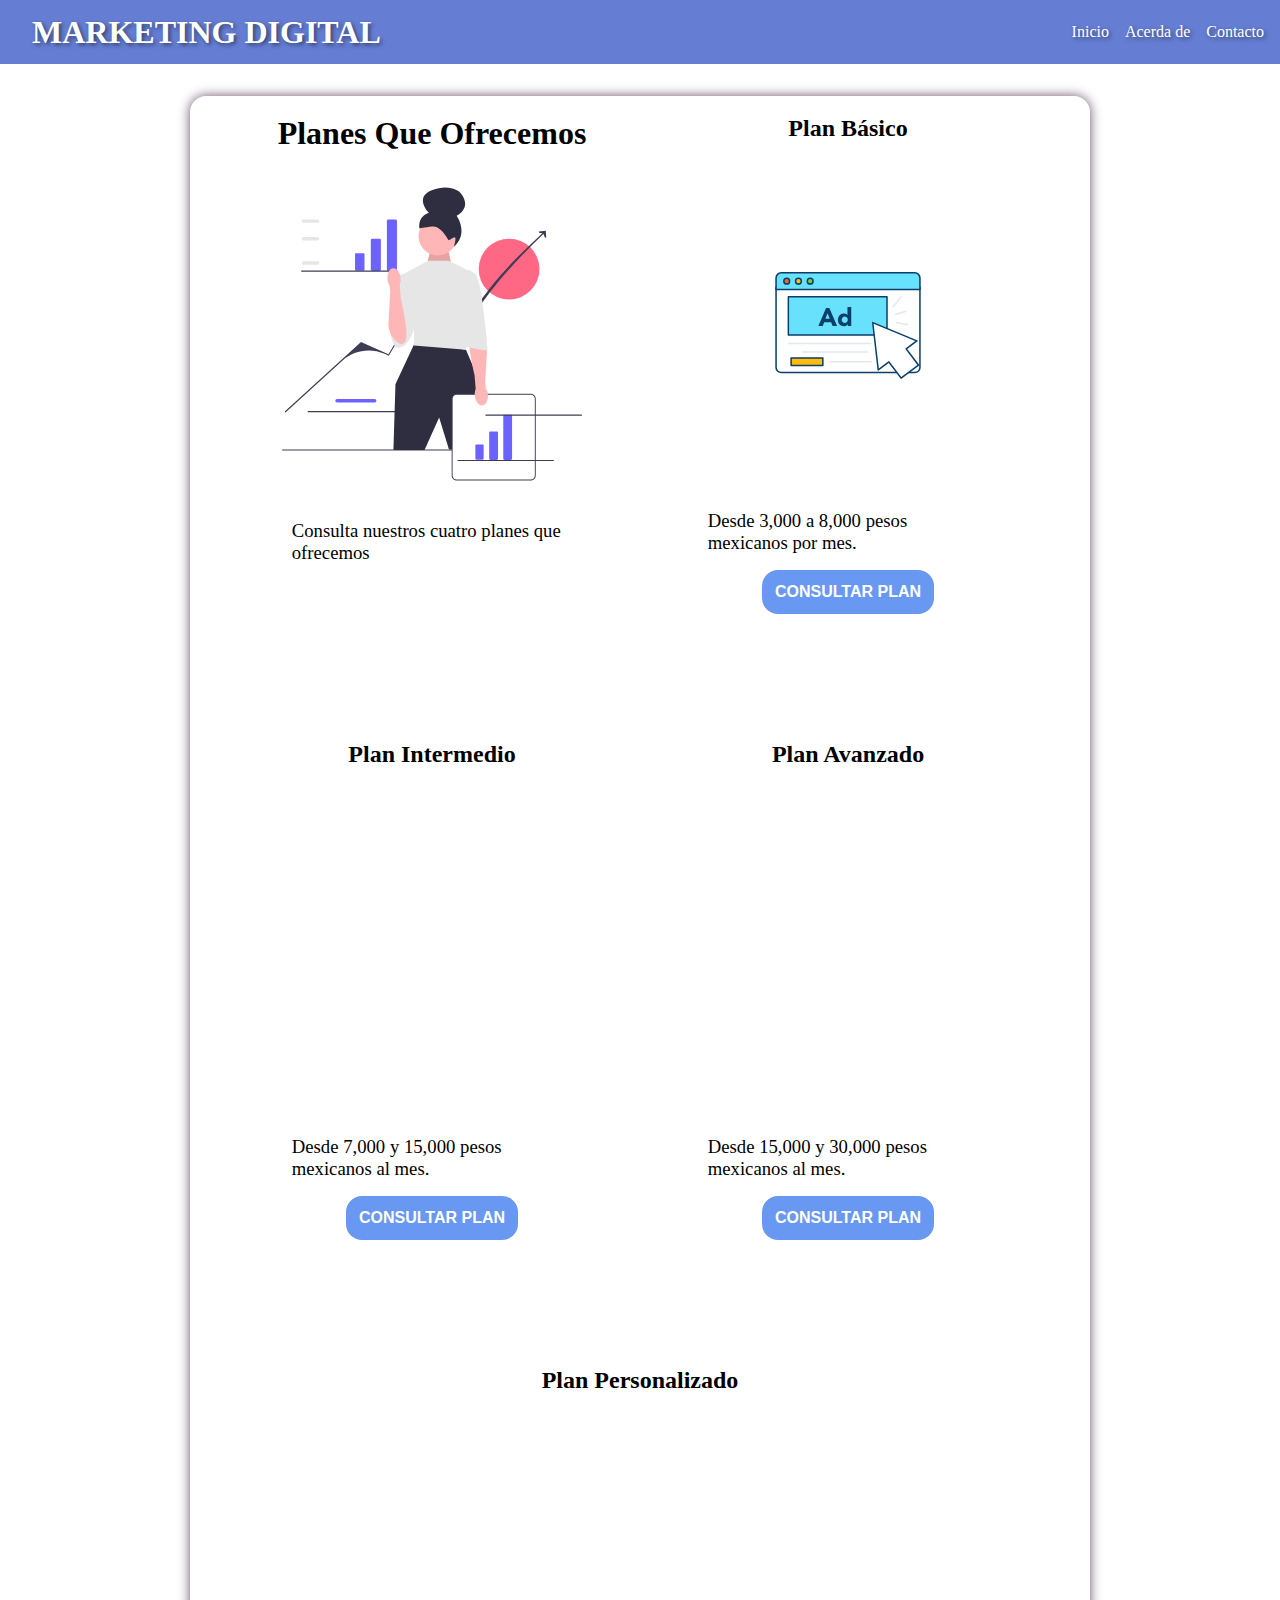
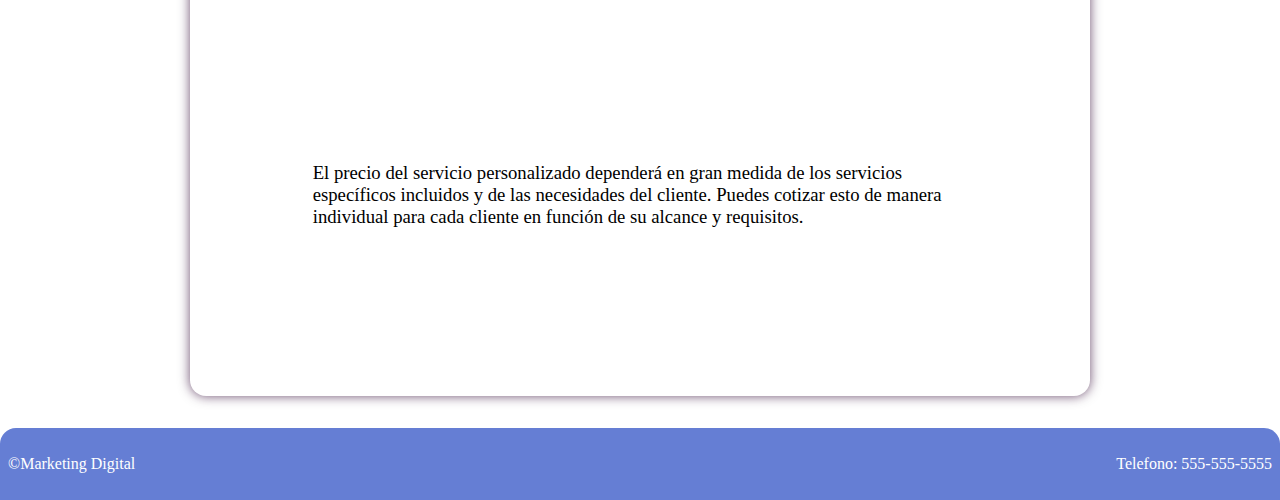
==== index.html @ fadc0e8b "responsive movil y de escritorio terminada. falta crear las otras dos secciones de acerda de y conta" ====
<!DOCTYPE html>
<html lang="es">

<head>
  <meta charset="UTF-8">
  <meta name="viewport" content="width=device-width, initial-scale=1.0">
  <!-- Carga del css princial -->
  <link rel="preload" href="./css/style.css" as="style">
  <link rel="stylesheet" href="./css/style.css">
  <!-- .Carga del css princial -->
  <title>Marketing Digital</title>
</head>

<body class="">

  <header class="header">

    <nav class="nav">
      <h1 class="nav__logo">Marketing Digital</h1>

      <ul class="nav__list">
        <li class="nav__item">
          <a href="#" class="nav__link">Inicio</a>
        </li>
        <li class="nav__item">
          <a href="#" class="nav__link">Acerda de</a>
        </li>
        <li class="nav__item">
          <a href="#" class="nav__link">Contacto</a>
        </li>
      </ul>

      <img class="nav__menu" src="./assets/imgs principales/bx-menu.svg" alt="svg del menu principal">
    </nav>

  </header>

  <main class="flex contenedor">

    <!-- Info planes que ofrecemos -->
    <section class="hero">
      <div class="hero__texts">
        <h1 class="hero__title">planes que ofrecemos</h1>
      </div>
      <figure class="hero__figure">
        <img src="./assets/imgs principales/planes-ofertados.svg" alt="svg de pago representativo" class="hero__img"
          data-animation="up" />
      </figure>
      <h3>Consulta nuestros cuatro planes que ofrecemos</h3>
    </section>
    <!-- .Info planes que ofrecemos -->

    <!-- Info plan basico -->
    <section class="hero">
      <div class="hero__texts">
        <h2 class="hero__title">plan básico</h2>
      </div>
      <figure class="hero__figure">
        <img src="./assets/imgs principales/plan-basico.svg" alt="svg de pago representativo" class="hero__img"
          data-animation="fade" />
      </figure>
      <h3>Desde 3,000 a 8,000 pesos mexicanos por mes.</h3>
      <input class="btn-plan" type="button" value="Consultar plan" data-plan="basico">
    </section>
    <!-- .Info plan basico -->

    <!-- Card plan basico -->
    <!-- Overlay para el Plan Básico (agregar después de la sección) -->
    <div class="plan-card-overlay" id="overlay-basico">
      <!-- Tarjeta del Plan Básico (agregar después de la sección) -->
      <div class="plan-card" id="basico-card">
        <button class="close-button">X</button> <!-- La "X" para cerrar -->
        <h2>Plan Básico</h2>
        <img src="./assets/imgs principales/plan-basico-card.svg" alt="">
        <ul class="plan-features">
          <li><strong>Gestión de Redes:</strong> Creación y publicación de contenido regular en las redes sociales de
            tus clientes, incluyendo programación de publicaciones, interacción con seguidores y análisis de métricas.
          </li>
          <li><strong>Publicidad en Redes Sociales:</strong> Configuración y gestión de campañas publicitarias en
            plataformas como Facebook, Instagram, Twitter o LinkedIn.</li>
          <li><strong>Optimización de Perfiles:</strong> Mejora de la apariencia y la información de perfiles en redes
            sociales para aumentar la visibilidad y la credibilidad.</li>
          <li><strong>Email Marketing:</strong> Creación y envío de campañas de correo electrónico para promociones,
            boletines informativos y retención de clientes.</li>
        </ul>
      </div>
    </div>
    <!-- .Card plan basico -->


    <!-- Info plan intermedio -->
    <section class="hero hero--reverse">
      <div class="hero__texts">
        <h2 class="hero__title">plan intermedio</h2>
      </div>
      <figure class="hero__figure">
        <img src="./assets/imgs principales/plan-intermedio.svg" alt="svg de pago representativo" class="hero__img"
          data-animation="show" />
      </figure>
      <h3>Desde 7,000 y 15,000 pesos mexicanos al mes.</h3>
      <input class="btn-plan" type="button" value="Consultar plan" data-plan="intermedio">
    </section>
    <!-- .Info plan intermedio -->

    <!-- Card plan intermedio -->
    <div class="plan-card-overlay" id="overlay-intermedio">
      <!-- Tarjeta del Plan Intermedio -->
      <div class="plan-card" id="intermedio-card">
        <button class="close-button">X</button> <!-- La "X" para cerrar -->
        <h2>Plan Intermedio</h2>
        <img src="./assets/imgs principales/plan-intermedio-card.svg" alt="svg de plan intermedio">
        <ul class="plan-features">
          <li><strong>SEO (Optimización de Motores de Búsqueda):</strong>Optimización de sitios web y contenido para
            mejorar la visibilidad en los motores de búsqueda, incluyendo investigación de palabras clave, creación de
            contenido SEO y construcción de enlaces.
          </li>
          <li><strong>Marketing de Contenido:</strong>Desarrollo de estrategias de contenido, creación de blogs,
            artículos, videos o infografías para atraer y retener a la audiencia.
          </li>
          <li><strong>Publicidad en Google Ads:</strong>Configuración y gestión de campañas de publicidad en Google
            Ads para aumentar la visibilidad en los resultados de búsqueda.
          </li>
          <li><strong>Analítica Web:</strong>Seguimiento y análisis del tráfico del sitio web, identificación de
            oportunidades de mejora y generación de informes (se enfoca en recopilar, medir y analizar datos
            relacionados con el tráfico y el comportamiento de los usuarios en un sitio web. El objetivo principal de la
            analítica web es comprender cómo interactúan los visitantes con un sitio web y cómo se puede mejorar la
            experiencia del usuario y la eficacia de la estrategia de marketing en línea.
          </li>
        </ul>
      </div>
    </div>
    <!-- .Card plan intermedio -->

    <!-- Info plan avanzado -->
    <section class="hero">
      <div class="hero__texts">
        <h2 class="hero__title">plan avanzado</h2>
      </div>
      <figure class="hero__figure">
        <img src="./assets/imgs principales/plan-avanzado.svg" alt="svg de pago avanzado" class="hero__img"
          data-animation="fade" />
      </figure>
      <h3>Desde 15,000 y 30,000 pesos mexicanos al mes.</h3>
      <input class="btn-plan" type="button" value="Consultar plan" data-plan="avanzado">
    </section>
    <!-- .Info plan avanzado -->

    <!-- Card plan avanzado -->
    <div class="plan-card-overlay" id="overlay-avanzado">
      <!-- Tarjeta del Plan Avanzado -->
      <div class="plan-card" id="avanzado-card">
        <button class="close-button">X</button> <!-- La "X" para cerrar -->
        <h2>Plan Avanzado</h2>
        <img src="./assets/imgs principales/plan-avanzado-card.svg" alt="svg pago plan avanzado">
        <ul class="plan-features">
          <li><strong>Marketing de Afiliados:</strong> Diseño y gestión de programas de marketing de afiliados para
            promover los productos o servicios de tus clientes.
            <ul>
              <li>Identificación y reclutamiento de afiliados que promocionen los productos de tu cliente a cambio de
                comisiones.
              </li>
              <li>
                Seguimiento y análisis del rendimiento de los afiliados y optimización continua del programa.
                Marketing de Contenido Avanzado: Desarrollo de contenido premium como libros electrónicos, webinars o
                cursos en línea para generar clientes potenciales.
              </li>
            </ul>
          </li>
          <li><strong>Automatización de Marketing:</strong>
            Implementación de herramientas de automatización para campañas de correo electrónico, seguimiento de leads y
            personalización de la experiencia del usuario.
          </li>
          <li><strong>Desarrollo de Estrategia Integral de Marketing:</strong>
            Creación de planes estratégicos a largo plazo que abarquen múltiples canales y tácticas para lograr los
            objetivos de marketing de tus clientes.
          </li>
          <!-- Agrega más características específicas del Plan Avanzado aquí -->
        </ul>
      </div>
    </div>
    <!-- .Card plan avanzado -->

    <section class="hero hero-personalizado">
      <div class="hero__texts">
        <h2 class="hero__title">plan personalizado</h2>
      </div>
      <figure class="hero__figure">
        <img src="./assets/imgs principales/plan-personalizado.svg" alt="svg de pago representativo" class="hero__img"
          data-animation="up" />
      </figure>
      <!-- <input class="btn-plan" type="button" value="Consultar plan" data-plan="personalizado"> -->
      <h3 class="plan-personalizado--text">El precio del servicio personalizado dependerá en gran medida de los
        servicios
        específicos incluidos y de las
        necesidades del cliente. Puedes cotizar esto de manera individual para cada cliente en función de su alcance y
        requisitos.</h3>
    </section>
  </main>

  <footer class="footer">
    <p class="footer__drechos-autor">&copy;Marketing Digital</p>
    <p class="footer__telefono">Telefono: 555-555-5555</p>
  </footer>
  <script src="./js/animaciones.js"></script>
  <script src="./js/cards.js"></script>
</body>

</html>
---- css/style.css ----
*,
*:before,
*:after {
  margin: 0;
  box-sizing: inherit;
}


html {
  box-sizing: border-box;
}

body {
  min-height: 100%;
  width: 100%;
  margin: 0;
}

h1 {
  text-align: center;
  text-transform: uppercase;
}

h3 {
  font-weight: 400;
  max-width: 30ch;
}

.no-scroll {
  overflow: hidden;
}

.hidden {
  display: none;
}

.header {
  background-color: #657ED4;
  height: 4rem;
  padding: 0 1rem;
}

.nav {
  display: flex;
  align-items: center;
  height: 100%;
}

.nav__logo {
  display: flex;
  align-items: center;
  color: #fff;
  padding: 0 1rem;
  height: 3rem;
  text-shadow: 2px 2px 4px rgba(0, 0, 0, 0.5);
}

.nav__logo:first-of-type {
  margin-right: auto;
}

.nav__list {
  display: flex;
  align-items: center;
  gap: 1rem;
  list-style: none;
}

.nav__link {
  text-decoration: none;
  color: #fff;
  text-shadow: 2px 2px 4px rgba(0, 0, 0, 0.5);
  cursor: pointer;
}

.nav__menu {
  display: none;
}

.contenedor {
  width: 900px;
  height: 100%;
  max-width: 1200px;
  gap: 1rem;
  margin: 0 auto;
  box-shadow: 0 0 12px #2d0231b2, 0 0 10px #fff;
  border-radius: 1rem;
  padding: 1.2rem 0;
}

.flex {
  display: flex;
  justify-content: center;
  align-items: center;
  flex-wrap: wrap;
  margin: 2rem auto;
}

.hero {
  display: flex;
  align-items: center;
  justify-content: baseline;
  flex-direction: column;
  gap: 2rem;
  height: 610px;
  width: 400px;
}

.hero__title {
  text-transform: capitalize;
}

.hero__img {
  width: 300px;
  height: 300px;
}

.plan-card {
  display: none;
}

.hero-personalizado {
  flex-basis: 100%;
}

.plan-personalizado--text {
  max-width: 70ch;
}

.btn-plan {
  cursor: pointer;
  margin-bottom: 1rem;
  text-transform: uppercase;
  border: none;
  font-weight: 800;
  font-size: 1rem;
  padding: .8rem;
  margin-top: -1rem;
  border-radius: 1rem;
  background-color: #6898f1;
  color: #fff;
  transition: box-shadow 0.3s ease, transform 0.3s ease;
}

.btn-plan:hover {
  transform: scale(1);
  box-shadow: 0 0 12px #2d0231, 0 0 10px #fff;
  background-color: #9a0da7;
  text-shadow: 2px 2px 4px rgba(0, 0, 0, 0.5);
}

.footer {
  display: flex;
  justify-content: space-between;
  align-items: center;
  height: 4.5rem;
  padding: .5rem;
  background-color: #657ED4;
  border-top-left-radius: 1rem;
  border-top-right-radius: 1rem;
  overflow: hidden;
}

.footer__drechos-autor,
.footer__telefono {
  color: #fff;
}

/* Estilos para las cards */
/* Estilos para la tarjeta de plan */
.plan-card {
  display: none;
  position: fixed;
  top: 50%;
  left: 50%;
  transform: translate(-50%, -50%);
  background-color: white;
  width: 350px;
  padding: 20px;
  text-align: start;
  box-shadow: 0px 0px 10px rgba(0, 0, 0, 0.5);
  /* Asegura que la tarjeta esté por encima de otros elementos */
  z-index: 1000;
}

/* Estilos para el card del Plan Intermedio */
#basico-card {
  display: none;
  position: fixed;
  top: 50%;
  left: 50%;
  transform: translate(-50%, -50%);
  background-color: white;
  width: 350px;
  padding: 20px;
  text-align: start;
  box-shadow: 0px 0px 10px rgba(0, 0, 0, 0.5);
  /* Asegura que la tarjeta esté por encima de otros elementos */
  z-index: 1000;
  height: 80vh;
  overflow-y: auto;
}

/* Estilos para el título del Plan Intermedio */
#basico-card h2 {
  font-size: 24px;
  color: #333;
}

/* Estilos para los puntos de características */
#basico-card ul.plan-features {
  list-style-type: disc;
  margin-left: 20px;
  padding-left: 0;
}

/* Estilos para los puntos de características */
#basico-card ul.plan-features li {
  margin-bottom: 10px;
  font-size: 16px;
  color: #555;
}

/* Estilos para el botón de cierre */
#basico-card .close-button {
  position: absolute;
  top: 10px;
  right: 10px;
  background: red;
  color: white;
  border: none;
  cursor: pointer;
  width: 30px;
  height: 30px;
  border-radius: 50%;
  display: flex;
  justify-content: center;
  align-items: center;
}

/* Estilos para el overlay */
#overlay-basico {
  position: fixed;
  top: 0;
  left: 0;
  width: 100%;
  height: 100%;
  background-color: rgba(0, 0, 0, 0.7);
  display: none;
  justify-content: center;
  align-items: center;
  z-index: 999;
}


/* Estilos para el card del Plan Intermedio */
#intermedio-card {
  display: none;
  position: fixed;
  top: 50%;
  left: 50%;
  transform: translate(-50%, -50%);
  background-color: white;
  width: 350px;
  padding: 20px;
  text-align: start;
  box-shadow: 0px 0px 10px rgba(0, 0, 0, 0.5);
  /* Asegura que la tarjeta esté por encima de otros elementos */
  z-index: 1000;
  height: 80vh;
  overflow-y: auto;
}

/* Estilos para el título del Plan Intermedio */
#intermedio-card h2 {
  font-size: 24px;
  color: #333;
}

/* Estilos para los puntos de características */
#intermedio-card ul.plan-features {
  list-style-type: disc;
  margin-left: 20px;
  padding-left: 0;
}

/* Estilos para los puntos de características */
#intermedio-card ul.plan-features li {
  margin-bottom: 10px;
  font-size: 16px;
  color: #555;
}

/* Estilos para el botón de cierre */
#intermedio-card .close-button {
  position: absolute;
  top: 10px;
  right: 10px;
  background: red;
  color: white;
  border: none;
  cursor: pointer;
  width: 30px;
  height: 30px;
  border-radius: 50%;
  display: flex;
  justify-content: center;
  align-items: center;
}

/* Estilos para el overlay */
#overlay-intermedio {
  position: fixed;
  top: 0;
  left: 0;
  width: 100%;
  height: 100%;
  background-color: rgba(0, 0, 0, 0.7);
  display: none;
  justify-content: center;
  align-items: center;
  z-index: 999;
}

/* card plan avanzado */
/* Estilos para el card del Plan Intermedio */
#avanzado-card {
  display: none;
  position: fixed;
  top: 50%;
  left: 50%;
  transform: translate(-50%, -50%);
  background-color: white;
  width: 350px;
  padding: 20px;
  text-align: start;
  box-shadow: 0px 0px 10px rgba(0, 0, 0, 0.5);
  /* Asegura que la tarjeta esté por encima de otros elementos */
  z-index: 1000;
  height: 80vh;
  overflow-y: auto;
}

/* Estilos para el título del Plan Intermedio */
#avanzado-card h2 {
  font-size: 24px;
  color: #333;
}

/* Estilos para los puntos de características */
#avanzado-card ul.plan-features {
  list-style-type: disc;
  margin-left: 20px;
  padding-left: 0;
}

/* Estilos para los puntos de características */
#avanzado-card ul.plan-features li {
  margin-bottom: 10px;
  font-size: 16px;
  color: #555;
}

/* Estilos para el botón de cierre */
#avanzado-card .close-button {
  position: absolute;
  top: 10px;
  right: 10px;
  background: red;
  color: white;
  border: none;
  cursor: pointer;
  width: 30px;
  height: 30px;
  border-radius: 50%;
  display: flex;
  justify-content: center;
  align-items: center;
}

/* Estilos para el overlay */
#overlay-avanzado {
  position: fixed;
  top: 0;
  left: 0;
  width: 100%;
  height: 100%;
  background-color: rgba(0, 0, 0, 0.7);
  display: none;
  justify-content: center;
  align-items: center;
  z-index: 999;
}

/* card plan avanzado */

/* Estilo para dispositivos moviles (a partir de 768px) */
@media (max-width: 768px) {
  h3 {
    font-weight: 400;
  }

  .no-scroll {
    overflow: hidden;
  }

  .hidden {
    display: none;
  }

  .header {
    background-color: #657ED4;
    height: 100%;
    padding: 0 1rem;
  }

  .contenedor {
    height: 100%;
    width: 100%;
    max-width: 1200px;
    margin: 0 auto;
    overflow: hidden;
  }

  .nav {
    display: flex;
    justify-content: center;
    align-items: center;
    height: 8rem;
    gap: 1.2rem;
  }

  .nav__logo {
    color: #fff;
    padding: 0 1rem;
    height: 3rem;
    display: flex;
    align-items: center;
    text-shadow: 2px 2px 4px rgba(0, 0, 0, 0.5);
  }

  .nav__list {
    display: none;
    position: fixed;
    top: 0;
    bottom: 0;
    right: 0;
    left: 0;

    list-style: none;
    background-color: #6898f1;
    padding: 8rem 0;

    display: grid;
    place-content: center;
    gap: 2.5rem;

    transform: translate(-100%);
    transition: transform .3s;
  }

  .nav__list--show {
    position: fixed;
    transform: translate(0);
  }

  .nav__item {
    padding: .7rem 0;
  }

  .nav__link {
    color: #fff;
    text-decoration: none;
    font-weight: bold;
  }

  .nav__menu {
    display: block;
    width: 1.7rem;
    background-color: #fff;
    border-radius: .3rem;
    cursor: pointer;
    z-index: 100;
  }

  /* Estilos para la tarjeta de plan */
  .plan-card {
    display: none;
    position: fixed;
    top: 50%;
    left: 50%;
    transform: translate(-50%, -50%);
    background-color: white;
    width: 350px;
    padding: 20px;
    text-align: start;
    box-shadow: 0px 0px 10px rgba(0, 0, 0, 0.5);
    /* Asegura que la tarjeta esté por encima de otros elementos */
    z-index: 1000;
  }

  /* Estilos para el card del Plan Intermedio */
  #basico-card {
    display: none;
    position: fixed;
    top: 50%;
    left: 50%;
    transform: translate(-50%, -50%);
    background-color: white;
    width: 350px;
    padding: 20px;
    text-align: start;
    box-shadow: 0px 0px 10px rgba(0, 0, 0, 0.5);
    /* Asegura que la tarjeta esté por encima de otros elementos */
    z-index: 1000;
    height: 80vh;
    overflow-y: auto;
  }

  /* Estilos para el título del Plan Intermedio */
  #basico-card h2 {
    font-size: 24px;
    color: #333;
  }

  /* Estilos para los puntos de características */
  #basico-card ul.plan-features {
    list-style-type: disc;
    margin-left: 20px;
    padding-left: 0;
  }

  /* Estilos para los puntos de características */
  #basico-card ul.plan-features li {
    margin-bottom: 10px;
    font-size: 16px;
    color: #555;
  }

  /* Estilos para el botón de cierre */
  #basico-card .close-button {
    position: absolute;
    top: 10px;
    right: 10px;
    background: red;
    color: white;
    border: none;
    cursor: pointer;
    width: 30px;
    height: 30px;
    border-radius: 50%;
    display: flex;
    justify-content: center;
    align-items: center;
  }

  /* Estilos para el overlay */
  #overlay-basico {
    position: fixed;
    top: 0;
    left: 0;
    width: 100%;
    height: 100%;
    background-color: rgba(0, 0, 0, 0.7);
    display: none;
    justify-content: center;
    align-items: center;
    z-index: 999;
  }


  /* Estilos para el card del Plan Intermedio */
  #intermedio-card {
    display: none;
    position: fixed;
    top: 50%;
    left: 50%;
    transform: translate(-50%, -50%);
    background-color: white;
    width: 350px;
    padding: 20px;
    text-align: start;
    box-shadow: 0px 0px 10px rgba(0, 0, 0, 0.5);
    /* Asegura que la tarjeta esté por encima de otros elementos */
    z-index: 1000;
    height: 80vh;
    overflow-y: auto;
  }

  /* Estilos para el título del Plan Intermedio */
  #intermedio-card h2 {
    font-size: 24px;
    color: #333;
  }

  /* Estilos para los puntos de características */
  #intermedio-card ul.plan-features {
    list-style-type: disc;
    margin-left: 20px;
    padding-left: 0;
  }

  /* Estilos para los puntos de características */
  #intermedio-card ul.plan-features li {
    margin-bottom: 10px;
    font-size: 16px;
    color: #555;
  }

  /* Estilos para el botón de cierre */
  #intermedio-card .close-button {
    position: absolute;
    top: 10px;
    right: 10px;
    background: red;
    color: white;
    border: none;
    cursor: pointer;
    width: 30px;
    height: 30px;
    border-radius: 50%;
    display: flex;
    justify-content: center;
    align-items: center;
  }

  /* Estilos para el overlay */
  #overlay-intermedio {
    position: fixed;
    top: 0;
    left: 0;
    width: 100%;
    height: 100%;
    background-color: rgba(0, 0, 0, 0.7);
    display: none;
    justify-content: center;
    align-items: center;
    z-index: 999;
  }

  /* card plan avanzado */
  /* Estilos para el card del Plan Intermedio */
  #avanzado-card {
    display: none;
    position: fixed;
    top: 50%;
    left: 50%;
    transform: translate(-50%, -50%);
    background-color: white;
    width: 350px;
    padding: 20px;
    text-align: start;
    box-shadow: 0px 0px 10px rgba(0, 0, 0, 0.5);
    /* Asegura que la tarjeta esté por encima de otros elementos */
    z-index: 1000;
    height: 80vh;
    overflow-y: auto;
  }

  /* Estilos para el título del Plan Intermedio */
  #avanzado-card h2 {
    font-size: 24px;
    color: #333;
  }

  /* Estilos para los puntos de características */
  #avanzado-card ul.plan-features {
    list-style-type: disc;
    margin-left: 20px;
    padding-left: 0;
  }

  /* Estilos para los puntos de características */
  #avanzado-card ul.plan-features li {
    margin-bottom: 10px;
    font-size: 16px;
    color: #555;
  }

  /* Estilos para el botón de cierre */
  #avanzado-card .close-button {
    position: absolute;
    top: 10px;
    right: 10px;
    background: red;
    color: white;
    border: none;
    cursor: pointer;
    width: 30px;
    height: 30px;
    border-radius: 50%;
    display: flex;
    justify-content: center;
    align-items: center;
  }

  /* Estilos para el overlay */
  #overlay-avanzado {
    position: fixed;
    top: 0;
    left: 0;
    width: 100%;
    height: 100%;
    background-color: rgba(0, 0, 0, 0.7);
    display: none;
    justify-content: center;
    align-items: center;
    z-index: 999;
  }

  /* card plan avanzado */

  .hero {
    height: 100%;
    display: flex;
    align-items: center;
    flex-direction: column;
    gap: 3rem;
    margin: 0 auto;
    padding: 1rem;
    overflow: hidden;
    text-align: center;
    gap: 2rem;
  }

  .hero-personalizado {
    gap: 1rem;
  }

  .hero__title {
    margin: 1rem 0;
    text-transform: capitalize;
  }

  .hero__figure {
    display: flex;
    align-items: center;
    justify-content: center;
  }

  .hero__img {
    width: 300px;
    height: 300px;
  }

  .hero--reverse {
    flex-direction: column;
  }

  .btn-plan {
    cursor: pointer;
    margin-bottom: 1rem;
    text-transform: uppercase;
    border: none;
    font-weight: 800;
    font-size: 1rem;
    padding: .8rem;
    margin-top: -1rem;
    border-radius: 1rem;
    background-color: #6898f1;
    color: #fff;
    transition: box-shadow 0.3s ease, transform 0.3s ease;
  }

  .btn-plan:hover {
    transform: scale(1);
    box-shadow: 0 0 12px #2d0231, 0 0 10px #fff;
    background-color: #9a0da7;
    text-shadow: 2px 2px 4px rgba(0, 0, 0, 0.5);
  }

  .footer {
    display: flex;
    justify-content: space-between;
    align-items: center;
    height: 4.5rem;
    padding: .5rem;
    background-color: #657ED4;
    border-top-left-radius: 1rem;
    border-top-right-radius: 1rem;
    overflow: hidden;
  }

  .footer__drechos-autor,
  .footer__telefono {
    color: #fff;
  }

}

[data-animation="fade"] {
  opacity: 0;
  transform: translate(100%);
  transition: .6s ease-in .3s;

  --opacity: 1;
  --transform: translate(0);
}

[data-animation="show"] {
  opacity: 0;
  transform: scale(0);
  transition: .6s ease-in .3s;

  --opacity: 1;
  --transform: scale(1);
}

[data-animation="up"] {
  opacity: 0;
  transform: translateY(100%);
  transition: .6s ease-in .3s;

  --opacity: 1;
  --transform: translateY(0);
}

.unset {
  opacity: var(--opacity);
  transform: var(--transform);
}
---- css/style.css ----
*,
*:before,
*:after {
  margin: 0;
  box-sizing: inherit;
}


html {
  box-sizing: border-box;
}

body {
  min-height: 100%;
  width: 100%;
  margin: 0;
}

h1 {
  text-align: center;
  text-transform: uppercase;
}

h3 {
  font-weight: 400;
  max-width: 30ch;
}

.no-scroll {
  overflow: hidden;
}

.hidden {
  display: none;
}

.header {
  background-color: #657ED4;
  height: 4rem;
  padding: 0 1rem;
}

.nav {
  display: flex;
  align-items: center;
  height: 100%;
}

.nav__logo {
  display: flex;
  align-items: center;
  color: #fff;
  padding: 0 1rem;
  height: 3rem;
  text-shadow: 2px 2px 4px rgba(0, 0, 0, 0.5);
}

.nav__logo:first-of-type {
  margin-right: auto;
}

.nav__list {
  display: flex;
  align-items: center;
  gap: 1rem;
  list-style: none;
}

.nav__link {
  text-decoration: none;
  color: #fff;
  text-shadow: 2px 2px 4px rgba(0, 0, 0, 0.5);
  cursor: pointer;
}

.nav__menu {
  display: none;
}

.contenedor {
  width: 900px;
  height: 100%;
  max-width: 1200px;
  gap: 1rem;
  margin: 0 auto;
  box-shadow: 0 0 12px #2d0231b2, 0 0 10px #fff;
  border-radius: 1rem;
  padding: 1.2rem 0;
}

.flex {
  display: flex;
  justify-content: center;
  align-items: center;
  flex-wrap: wrap;
  margin: 2rem auto;
}

.hero {
  display: flex;
  align-items: center;
  justify-content: baseline;
  flex-direction: column;
  gap: 2rem;
  height: 610px;
  width: 400px;
}

.hero__title {
  text-transform: capitalize;
}

.hero__img {
  width: 300px;
  height: 300px;
}

.plan-card {
  display: none;
}

.hero-personalizado {
  flex-basis: 100%;
}

.plan-personalizado--text {
  max-width: 70ch;
}

.btn-plan {
  cursor: pointer;
  margin-bottom: 1rem;
  text-transform: uppercase;
  border: none;
  font-weight: 800;
  font-size: 1rem;
  padding: .8rem;
  margin-top: -1rem;
  border-radius: 1rem;
  background-color: #6898f1;
  color: #fff;
  transition: box-shadow 0.3s ease, transform 0.3s ease;
}

.btn-plan:hover {
  transform: scale(1);
  box-shadow: 0 0 12px #2d0231, 0 0 10px #fff;
  background-color: #9a0da7;
  text-shadow: 2px 2px 4px rgba(0, 0, 0, 0.5);
}

.footer {
  display: flex;
  justify-content: space-between;
  align-items: center;
  height: 4.5rem;
  padding: .5rem;
  background-color: #657ED4;
  border-top-left-radius: 1rem;
  border-top-right-radius: 1rem;
  overflow: hidden;
}

.footer__drechos-autor,
.footer__telefono {
  color: #fff;
}

/* Estilos para las cards */
/* Estilos para la tarjeta de plan */
.plan-card {
  display: none;
  position: fixed;
  top: 50%;
  left: 50%;
  transform: translate(-50%, -50%);
  background-color: white;
  width: 350px;
  padding: 20px;
  text-align: start;
  box-shadow: 0px 0px 10px rgba(0, 0, 0, 0.5);
  /* Asegura que la tarjeta esté por encima de otros elementos */
  z-index: 1000;
}

/* Estilos para el card del Plan Intermedio */
#basico-card {
  display: none;
  position: fixed;
  top: 50%;
  left: 50%;
  transform: translate(-50%, -50%);
  background-color: white;
  width: 350px;
  padding: 20px;
  text-align: start;
  box-shadow: 0px 0px 10px rgba(0, 0, 0, 0.5);
  /* Asegura que la tarjeta esté por encima de otros elementos */
  z-index: 1000;
  height: 80vh;
  overflow-y: auto;
}

/* Estilos para el título del Plan Intermedio */
#basico-card h2 {
  font-size: 24px;
  color: #333;
}

/* Estilos para los puntos de características */
#basico-card ul.plan-features {
  list-style-type: disc;
  margin-left: 20px;
  padding-left: 0;
}

/* Estilos para los puntos de características */
#basico-card ul.plan-features li {
  margin-bottom: 10px;
  font-size: 16px;
  color: #555;
}

/* Estilos para el botón de cierre */
#basico-card .close-button {
  position: absolute;
  top: 10px;
  right: 10px;
  background: red;
  color: white;
  border: none;
  cursor: pointer;
  width: 30px;
  height: 30px;
  border-radius: 50%;
  display: flex;
  justify-content: center;
  align-items: center;
}

/* Estilos para el overlay */
#overlay-basico {
  position: fixed;
  top: 0;
  left: 0;
  width: 100%;
  height: 100%;
  background-color: rgba(0, 0, 0, 0.7);
  display: none;
  justify-content: center;
  align-items: center;
  z-index: 999;
}


/* Estilos para el card del Plan Intermedio */
#intermedio-card {
  display: none;
  position: fixed;
  top: 50%;
  left: 50%;
  transform: translate(-50%, -50%);
  background-color: white;
  width: 350px;
  padding: 20px;
  text-align: start;
  box-shadow: 0px 0px 10px rgba(0, 0, 0, 0.5);
  /* Asegura que la tarjeta esté por encima de otros elementos */
  z-index: 1000;
  height: 80vh;
  overflow-y: auto;
}

/* Estilos para el título del Plan Intermedio */
#intermedio-card h2 {
  font-size: 24px;
  color: #333;
}

/* Estilos para los puntos de características */
#intermedio-card ul.plan-features {
  list-style-type: disc;
  margin-left: 20px;
  padding-left: 0;
}

/* Estilos para los puntos de características */
#intermedio-card ul.plan-features li {
  margin-bottom: 10px;
  font-size: 16px;
  color: #555;
}

/* Estilos para el botón de cierre */
#intermedio-card .close-button {
  position: absolute;
  top: 10px;
  right: 10px;
  background: red;
  color: white;
  border: none;
  cursor: pointer;
  width: 30px;
  height: 30px;
  border-radius: 50%;
  display: flex;
  justify-content: center;
  align-items: center;
}

/* Estilos para el overlay */
#overlay-intermedio {
  position: fixed;
  top: 0;
  left: 0;
  width: 100%;
  height: 100%;
  background-color: rgba(0, 0, 0, 0.7);
  display: none;
  justify-content: center;
  align-items: center;
  z-index: 999;
}

/* card plan avanzado */
/* Estilos para el card del Plan Intermedio */
#avanzado-card {
  display: none;
  position: fixed;
  top: 50%;
  left: 50%;
  transform: translate(-50%, -50%);
  background-color: white;
  width: 350px;
  padding: 20px;
  text-align: start;
  box-shadow: 0px 0px 10px rgba(0, 0, 0, 0.5);
  /* Asegura que la tarjeta esté por encima de otros elementos */
  z-index: 1000;
  height: 80vh;
  overflow-y: auto;
}

/* Estilos para el título del Plan Intermedio */
#avanzado-card h2 {
  font-size: 24px;
  color: #333;
}

/* Estilos para los puntos de características */
#avanzado-card ul.plan-features {
  list-style-type: disc;
  margin-left: 20px;
  padding-left: 0;
}

/* Estilos para los puntos de características */
#avanzado-card ul.plan-features li {
  margin-bottom: 10px;
  font-size: 16px;
  color: #555;
}

/* Estilos para el botón de cierre */
#avanzado-card .close-button {
  position: absolute;
  top: 10px;
  right: 10px;
  background: red;
  color: white;
  border: none;
  cursor: pointer;
  width: 30px;
  height: 30px;
  border-radius: 50%;
  display: flex;
  justify-content: center;
  align-items: center;
}

/* Estilos para el overlay */
#overlay-avanzado {
  position: fixed;
  top: 0;
  left: 0;
  width: 100%;
  height: 100%;
  background-color: rgba(0, 0, 0, 0.7);
  display: none;
  justify-content: center;
  align-items: center;
  z-index: 999;
}

/* card plan avanzado */

/* Estilo para dispositivos moviles (a partir de 768px) */
@media (max-width: 768px) {
  h3 {
    font-weight: 400;
  }

  .no-scroll {
    overflow: hidden;
  }

  .hidden {
    display: none;
  }

  .header {
    background-color: #657ED4;
    height: 100%;
    padding: 0 1rem;
  }

  .contenedor {
    height: 100%;
    width: 100%;
    max-width: 1200px;
    margin: 0 auto;
    overflow: hidden;
  }

  .nav {
    display: flex;
    justify-content: center;
    align-items: center;
    height: 8rem;
    gap: 1.2rem;
  }

  .nav__logo {
    color: #fff;
    padding: 0 1rem;
    height: 3rem;
    display: flex;
    align-items: center;
    text-shadow: 2px 2px 4px rgba(0, 0, 0, 0.5);
  }

  .nav__list {
    display: none;
    position: fixed;
    top: 0;
    bottom: 0;
    right: 0;
    left: 0;

    list-style: none;
    background-color: #6898f1;
    padding: 8rem 0;

    display: grid;
    place-content: center;
    gap: 2.5rem;

    transform: translate(-100%);
    transition: transform .3s;
  }

  .nav__list--show {
    position: fixed;
    transform: translate(0);
  }

  .nav__item {
    padding: .7rem 0;
  }

  .nav__link {
    color: #fff;
    text-decoration: none;
    font-weight: bold;
  }

  .nav__menu {
    display: block;
    width: 1.7rem;
    background-color: #fff;
    border-radius: .3rem;
    cursor: pointer;
    z-index: 100;
  }

  /* Estilos para la tarjeta de plan */
  .plan-card {
    display: none;
    position: fixed;
    top: 50%;
    left: 50%;
    transform: translate(-50%, -50%);
    background-color: white;
    width: 350px;
    padding: 20px;
    text-align: start;
    box-shadow: 0px 0px 10px rgba(0, 0, 0, 0.5);
    /* Asegura que la tarjeta esté por encima de otros elementos */
    z-index: 1000;
  }

  /* Estilos para el card del Plan Intermedio */
  #basico-card {
    display: none;
    position: fixed;
    top: 50%;
    left: 50%;
    transform: translate(-50%, -50%);
    background-color: white;
    width: 350px;
    padding: 20px;
    text-align: start;
    box-shadow: 0px 0px 10px rgba(0, 0, 0, 0.5);
    /* Asegura que la tarjeta esté por encima de otros elementos */
    z-index: 1000;
    height: 80vh;
    overflow-y: auto;
  }

  /* Estilos para el título del Plan Intermedio */
  #basico-card h2 {
    font-size: 24px;
    color: #333;
  }

  /* Estilos para los puntos de características */
  #basico-card ul.plan-features {
    list-style-type: disc;
    margin-left: 20px;
    padding-left: 0;
  }

  /* Estilos para los puntos de características */
  #basico-card ul.plan-features li {
    margin-bottom: 10px;
    font-size: 16px;
    color: #555;
  }

  /* Estilos para el botón de cierre */
  #basico-card .close-button {
    position: absolute;
    top: 10px;
    right: 10px;
    background: red;
    color: white;
    border: none;
    cursor: pointer;
    width: 30px;
    height: 30px;
    border-radius: 50%;
    display: flex;
    justify-content: center;
    align-items: center;
  }

  /* Estilos para el overlay */
  #overlay-basico {
    position: fixed;
    top: 0;
    left: 0;
    width: 100%;
    height: 100%;
    background-color: rgba(0, 0, 0, 0.7);
    display: none;
    justify-content: center;
    align-items: center;
    z-index: 999;
  }


  /* Estilos para el card del Plan Intermedio */
  #intermedio-card {
    display: none;
    position: fixed;
    top: 50%;
    left: 50%;
    transform: translate(-50%, -50%);
    background-color: white;
    width: 350px;
    padding: 20px;
    text-align: start;
    box-shadow: 0px 0px 10px rgba(0, 0, 0, 0.5);
    /* Asegura que la tarjeta esté por encima de otros elementos */
    z-index: 1000;
    height: 80vh;
    overflow-y: auto;
  }

  /* Estilos para el título del Plan Intermedio */
  #intermedio-card h2 {
    font-size: 24px;
    color: #333;
  }

  /* Estilos para los puntos de características */
  #intermedio-card ul.plan-features {
    list-style-type: disc;
    margin-left: 20px;
    padding-left: 0;
  }

  /* Estilos para los puntos de características */
  #intermedio-card ul.plan-features li {
    margin-bottom: 10px;
    font-size: 16px;
    color: #555;
  }

  /* Estilos para el botón de cierre */
  #intermedio-card .close-button {
    position: absolute;
    top: 10px;
    right: 10px;
    background: red;
    color: white;
    border: none;
    cursor: pointer;
    width: 30px;
    height: 30px;
    border-radius: 50%;
    display: flex;
    justify-content: center;
    align-items: center;
  }

  /* Estilos para el overlay */
  #overlay-intermedio {
    position: fixed;
    top: 0;
    left: 0;
    width: 100%;
    height: 100%;
    background-color: rgba(0, 0, 0, 0.7);
    display: none;
    justify-content: center;
    align-items: center;
    z-index: 999;
  }

  /* card plan avanzado */
  /* Estilos para el card del Plan Intermedio */
  #avanzado-card {
    display: none;
    position: fixed;
    top: 50%;
    left: 50%;
    transform: translate(-50%, -50%);
    background-color: white;
    width: 350px;
    padding: 20px;
    text-align: start;
    box-shadow: 0px 0px 10px rgba(0, 0, 0, 0.5);
    /* Asegura que la tarjeta esté por encima de otros elementos */
    z-index: 1000;
    height: 80vh;
    overflow-y: auto;
  }

  /* Estilos para el título del Plan Intermedio */
  #avanzado-card h2 {
    font-size: 24px;
    color: #333;
  }

  /* Estilos para los puntos de características */
  #avanzado-card ul.plan-features {
    list-style-type: disc;
    margin-left: 20px;
    padding-left: 0;
  }

  /* Estilos para los puntos de características */
  #avanzado-card ul.plan-features li {
    margin-bottom: 10px;
    font-size: 16px;
    color: #555;
  }

  /* Estilos para el botón de cierre */
  #avanzado-card .close-button {
    position: absolute;
    top: 10px;
    right: 10px;
    background: red;
    color: white;
    border: none;
    cursor: pointer;
    width: 30px;
    height: 30px;
    border-radius: 50%;
    display: flex;
    justify-content: center;
    align-items: center;
  }

  /* Estilos para el overlay */
  #overlay-avanzado {
    position: fixed;
    top: 0;
    left: 0;
    width: 100%;
    height: 100%;
    background-color: rgba(0, 0, 0, 0.7);
    display: none;
    justify-content: center;
    align-items: center;
    z-index: 999;
  }

  /* card plan avanzado */

  .hero {
    height: 100%;
    display: flex;
    align-items: center;
    flex-direction: column;
    gap: 3rem;
    margin: 0 auto;
    padding: 1rem;
    overflow: hidden;
    text-align: center;
    gap: 2rem;
  }

  .hero-personalizado {
    gap: 1rem;
  }

  .hero__title {
    margin: 1rem 0;
    text-transform: capitalize;
  }

  .hero__figure {
    display: flex;
    align-items: center;
    justify-content: center;
  }

  .hero__img {
    width: 300px;
    height: 300px;
  }

  .hero--reverse {
    flex-direction: column;
  }

  .btn-plan {
    cursor: pointer;
    margin-bottom: 1rem;
    text-transform: uppercase;
    border: none;
    font-weight: 800;
    font-size: 1rem;
    padding: .8rem;
    margin-top: -1rem;
    border-radius: 1rem;
    background-color: #6898f1;
    color: #fff;
    transition: box-shadow 0.3s ease, transform 0.3s ease;
  }

  .btn-plan:hover {
    transform: scale(1);
    box-shadow: 0 0 12px #2d0231, 0 0 10px #fff;
    background-color: #9a0da7;
    text-shadow: 2px 2px 4px rgba(0, 0, 0, 0.5);
  }

  .footer {
    display: flex;
    justify-content: space-between;
    align-items: center;
    height: 4.5rem;
    padding: .5rem;
    background-color: #657ED4;
    border-top-left-radius: 1rem;
    border-top-right-radius: 1rem;
    overflow: hidden;
  }

  .footer__drechos-autor,
  .footer__telefono {
    color: #fff;
  }

}

[data-animation="fade"] {
  opacity: 0;
  transform: translate(100%);
  transition: .6s ease-in .3s;

  --opacity: 1;
  --transform: translate(0);
}

[data-animation="show"] {
  opacity: 0;
  transform: scale(0);
  transition: .6s ease-in .3s;

  --opacity: 1;
  --transform: scale(1);
}

[data-animation="up"] {
  opacity: 0;
  transform: translateY(100%);
  transition: .6s ease-in .3s;

  --opacity: 1;
  --transform: translateY(0);
}

.unset {
  opacity: var(--opacity);
  transform: var(--transform);
}
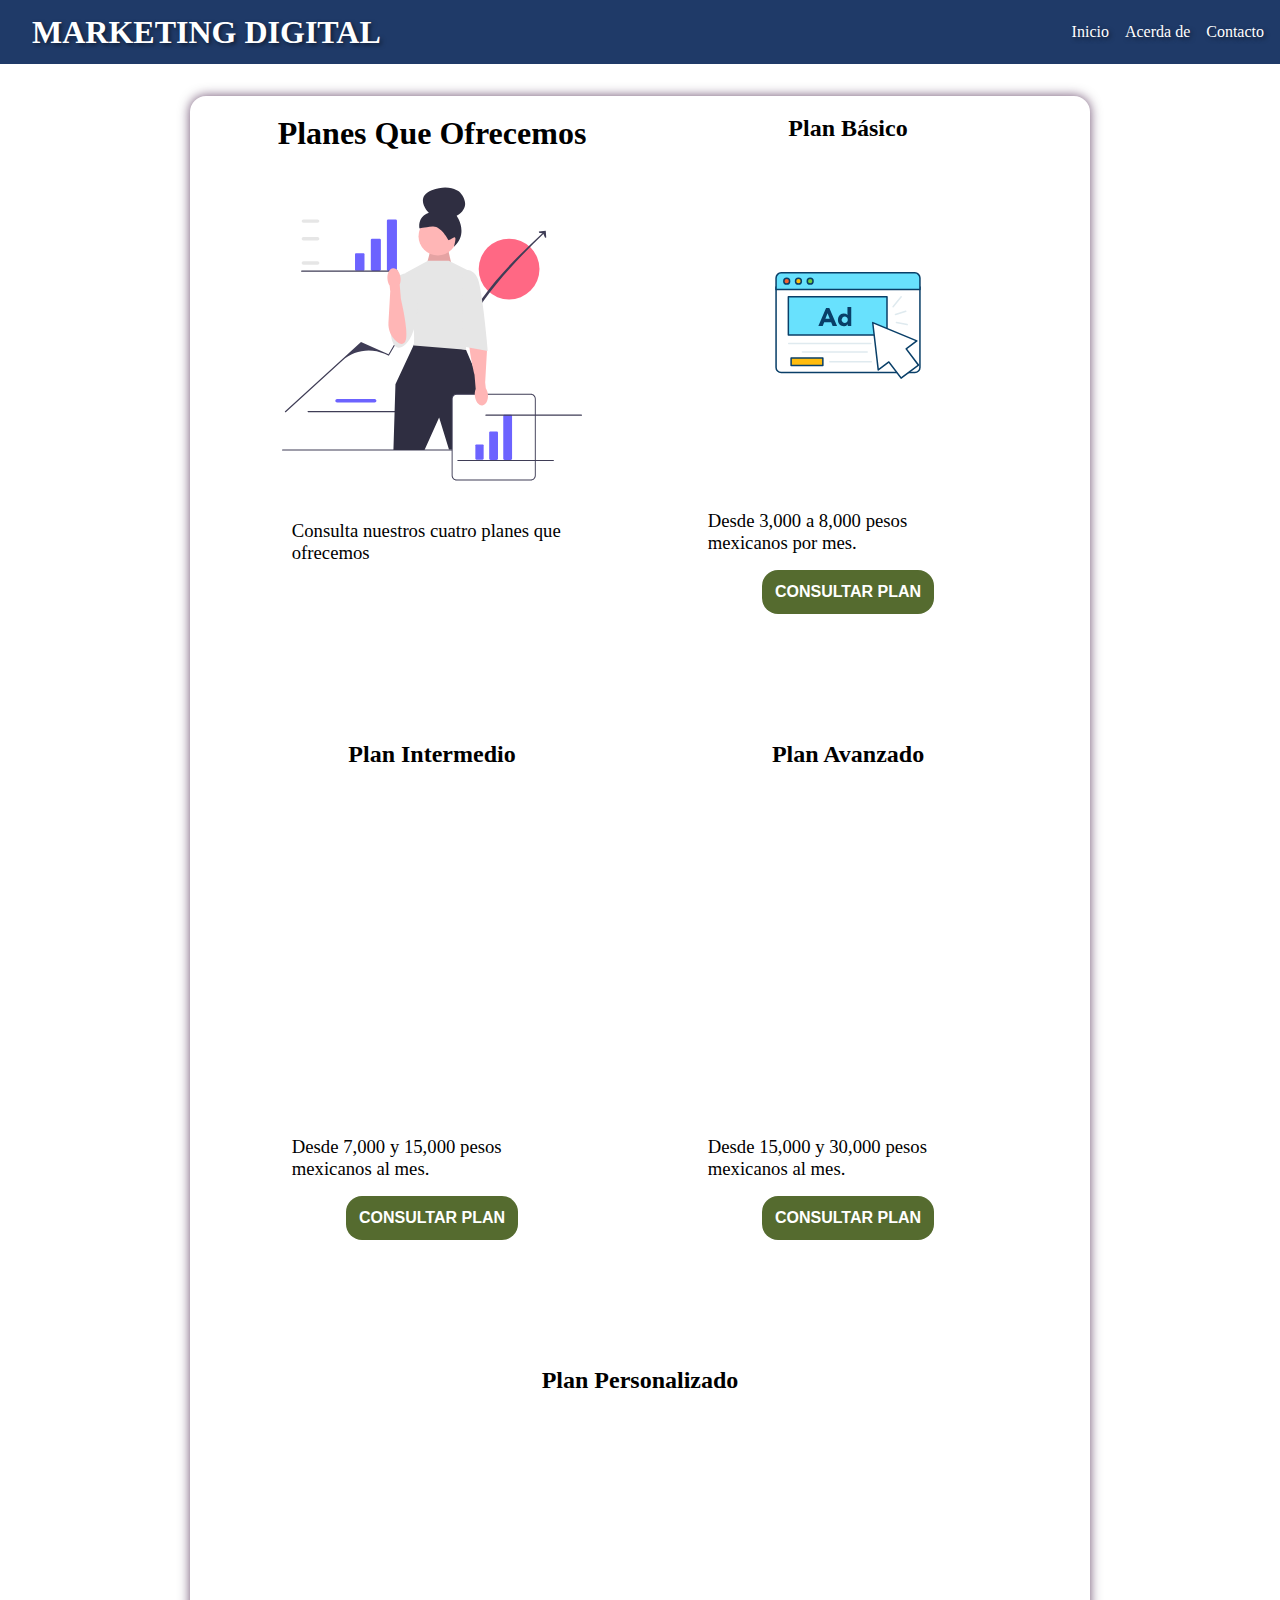
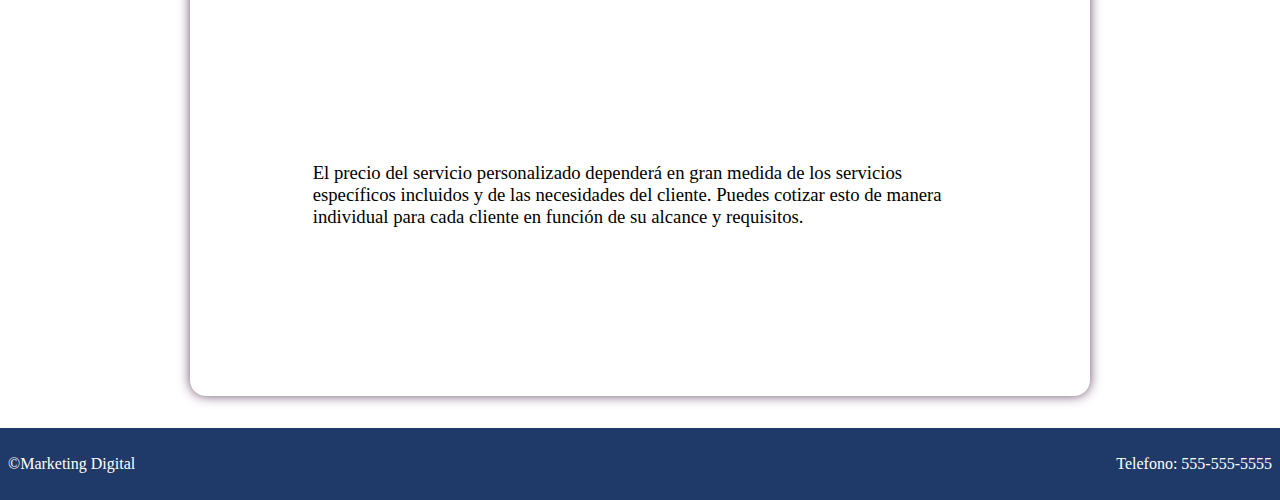
==== commit e3c1e4aa: "seccion de contacto se creo el card, resta agregar el mapa, el formulario y hacerlo responsive a mov" ====
--- a/index.html
+++ b/index.html
@@ -5,8 +5,8 @@
   <meta charset="UTF-8">
   <meta name="viewport" content="width=device-width, initial-scale=1.0">
   <!-- Carga del css princial -->
-  <link rel="preload" href="./css/style.css" as="style">
-  <link rel="stylesheet" href="./css/style.css">
+  <link rel="preload" href="./css/index.css" as="style">
+  <link rel="stylesheet" href="./css/index.css">
   <!-- .Carga del css princial -->
   <title>Marketing Digital</title>
 </head>
@@ -23,10 +23,10 @@
           <a href="#" class="nav__link">Inicio</a>
         </li>
         <li class="nav__item">
-          <a href="#" class="nav__link">Acerda de</a>
+          <a href="" class="nav__link">Acerda de</a>
         </li>
         <li class="nav__item">
-          <a href="#" class="nav__link">Contacto</a>
+          <a href="./src/contacto.html" class="nav__link">Contacto</a>
         </li>
       </ul>
 
@@ -201,8 +201,8 @@
     <p class="footer__drechos-autor">&copy;Marketing Digital</p>
     <p class="footer__telefono">Telefono: 555-555-5555</p>
   </footer>
-  <script src="./js/animaciones.js"></script>
-  <script src="./js/cards.js"></script>
+  <script src="./src/js/animaciones.js"></script>
+  <script src="./src/js/cards.js"></script>
 </body>
 
 </html>--- a/css/index.css
+++ b/css/index.css
@@ -0,0 +1,971 @@
+:root {
+  --Azul-Oscuro: #1F3A68;
+  /* --Rosa-Claro: #FFB6C1; */
+  --Rosa-Claro: #ee98a5c7;
+  --Verde-Oliva: #556B2F;
+  --Gris-Azulado: #778899;
+  --Marrón-Chocolate: #5D461B;
+  --Texto-en-Blanco: #FFFFFF;
+  --Texto-en-Negro: #000000;
+}
+
+*,
+*:before,
+*:after {
+  margin: 0;
+  box-sizing: inherit;
+}
+
+
+html {
+  box-sizing: border-box;
+}
+
+body {
+  width: 100%;
+  max-width: auto;
+  min-height: 100vh;
+  overflow-x: hidden;
+  margin: 0;
+  background-color: #FFFFFF;
+  color: #000000;
+}
+
+h1 {
+  text-align: center;
+  text-transform: uppercase;
+}
+
+h3 {
+  font-weight: 400;
+  max-width: 30ch;
+}
+
+.no-scroll {
+  overflow: hidden;
+}
+
+.hidden {
+  display: none;
+}
+
+.header {
+  /* max-width: 100%;
+  min-width: 100%; */
+  background-color: var(--Azul-Oscuro);
+  height: 4rem;
+  padding: 0 1rem;
+}
+
+.nav {
+  display: flex;
+  align-items: center;
+  height: 100%;
+  width: 100%;
+}
+
+.nav__logo {
+  display: flex;
+  align-items: center;
+  color: var(--Texto-en-Blanco);
+  padding: 0 1rem;
+  height: 3rem;
+  text-shadow: 2px 2px 4px rgba(0, 0, 0, 0.5);
+}
+
+.nav__logo:first-of-type {
+  margin-right: auto;
+}
+
+.nav__list {
+  display: flex;
+  align-items: center;
+  gap: 1rem;
+  list-style: none;
+}
+
+.nav__link {
+  text-decoration: none;
+  color: var(--Texto-en-Blanco);
+  text-shadow: 2px 2px 4px rgba(0, 0, 0, 0.5);
+  cursor: pointer;
+}
+
+.nav__menu {
+  display: none;
+}
+
+.contenedor {
+  width: 900px;
+  height: 100%;
+  max-width: 1200px;
+  gap: 1rem;
+  display: flex;
+  justify-content: center;
+  box-shadow: 0 0 12px #2d0231b2, 0 0 10px var(--Texto-en-Blanco);
+  background-color: var(--Texto-en-Blanco);
+  border-radius: 1rem;
+  padding: 1.2rem 0;
+}
+
+.flex {
+  display: flex;
+  justify-content: center;
+  align-items: center;
+  flex-wrap: wrap;
+  margin: 2rem auto;
+}
+
+.hero {
+  display: flex;
+  align-items: center;
+  justify-content: baseline;
+  flex-direction: column;
+  gap: 2rem;
+  height: 610px;
+  width: 400px;
+}
+
+.hero__title {
+  text-transform: capitalize;
+}
+
+.hero__img {
+  width: 300px;
+  height: 300px;
+}
+
+.plan-card {
+  display: none;
+}
+
+.hero-personalizado {
+  flex-basis: 100%;
+}
+
+.plan-personalizado--text {
+  max-width: 70ch;
+}
+
+.btn-plan {
+  cursor: pointer;
+  margin-bottom: 1rem;
+  text-transform: uppercase;
+  border: none;
+  font-weight: 800;
+  font-size: 1rem;
+  padding: .8rem;
+  margin-top: -1rem;
+  border-radius: 1rem;
+  background-color: var(--Verde-Oliva);
+  color: var(--Texto-en-Blanco);
+  transition: box-shadow 0.3s ease, transform 0.3s ease;
+}
+
+.btn-plan:hover {
+  transform: scale(1);
+  box-shadow: 0 0 12px #2d0231, 0 0 10px #fff;
+  background-color: #778899;
+  text-shadow: 2px 2px 4px rgba(0, 0, 0, 0.5);
+}
+
+.footer {
+  display: flex;
+  justify-content: space-between;
+  align-items: center;
+  height: 4.5rem;
+  padding: .5rem;
+  background-color: var(--Azul-Oscuro);
+  overflow: hidden;
+}
+
+.footer__drechos-autor,
+.footer__telefono {
+  color: var(--Texto-en-Blanco);
+}
+
+/* Estilos para las cards */
+/* Estilos para la tarjeta de plan */
+.plan-card {
+  display: none;
+  position: fixed;
+  top: 50%;
+  left: 50%;
+  transform: translate(-50%, -50%);
+  background-color: var(--Texto-en-Blanco);
+  width: 350px;
+  padding: 20px;
+  text-align: start;
+  box-shadow: 0px 0px 10px rgba(0, 0, 0, 0.5);
+  /* Asegura que la tarjeta esté por encima de otros elementos */
+  z-index: 1000;
+}
+
+/* Estilos para el card del Plan Intermedio */
+#basico-card {
+  display: none;
+  position: fixed;
+  top: 50%;
+  left: 50%;
+  transform: translate(-50%, -50%);
+  background-color: white;
+  width: 350px;
+  padding: 20px;
+  text-align: start;
+  box-shadow: 0px 0px 10px rgba(0, 0, 0, 0.5);
+  /* Asegura que la tarjeta esté por encima de otros elementos */
+  z-index: 1000;
+  height: 80vh;
+  overflow-y: auto;
+}
+
+/* Estilos para el título del Plan Intermedio */
+#basico-card h2 {
+  font-size: 24px;
+  color: #333;
+}
+
+/* Estilos para los puntos de características */
+#basico-card ul.plan-features {
+  list-style-type: disc;
+  margin-left: 20px;
+  padding-left: 0;
+}
+
+/* Estilos para los puntos de características */
+#basico-card ul.plan-features li {
+  margin-bottom: 10px;
+  font-size: 16px;
+  color: #555;
+}
+
+/* Estilos para el botón de cierre */
+#basico-card .close-button {
+  position: absolute;
+  top: 10px;
+  right: 10px;
+  background: red;
+  color: white;
+  border: none;
+  cursor: pointer;
+  width: 30px;
+  height: 30px;
+  border-radius: 50%;
+  display: flex;
+  justify-content: center;
+  align-items: center;
+}
+
+/* Estilos para el overlay */
+#overlay-basico {
+  position: fixed;
+  top: 0;
+  left: 0;
+  width: 100%;
+  height: 100%;
+  background-color: rgba(0, 0, 0, 0.7);
+  display: none;
+  justify-content: center;
+  align-items: center;
+  z-index: 999;
+}
+
+
+/* Estilos para el card del Plan Intermedio */
+#intermedio-card {
+  display: none;
+  position: fixed;
+  top: 50%;
+  left: 50%;
+  transform: translate(-50%, -50%);
+  background-color: white;
+  width: 350px;
+  padding: 20px;
+  text-align: start;
+  box-shadow: 0px 0px 10px rgba(0, 0, 0, 0.5);
+  /* Asegura que la tarjeta esté por encima de otros elementos */
+  z-index: 1000;
+  height: 80vh;
+  overflow-y: auto;
+}
+
+/* Estilos para el título del Plan Intermedio */
+#intermedio-card h2 {
+  font-size: 24px;
+  color: #333;
+}
+
+/* Estilos para los puntos de características */
+#intermedio-card ul.plan-features {
+  list-style-type: disc;
+  margin-left: 20px;
+  padding-left: 0;
+}
+
+/* Estilos para los puntos de características */
+#intermedio-card ul.plan-features li {
+  margin-bottom: 10px;
+  font-size: 16px;
+  color: #555;
+}
+
+/* Estilos para el botón de cierre */
+#intermedio-card .close-button {
+  position: absolute;
+  top: 10px;
+  right: 10px;
+  background: red;
+  color: white;
+  border: none;
+  cursor: pointer;
+  width: 30px;
+  height: 30px;
+  border-radius: 50%;
+  display: flex;
+  justify-content: center;
+  align-items: center;
+}
+
+/* Estilos para el overlay */
+#overlay-intermedio {
+  position: fixed;
+  top: 0;
+  left: 0;
+  width: 100%;
+  height: 100%;
+  background-color: rgba(0, 0, 0, 0.7);
+  display: none;
+  justify-content: center;
+  align-items: center;
+  z-index: 999;
+}
+
+/* card plan avanzado */
+/* Estilos para el card del Plan Intermedio */
+#avanzado-card {
+  display: none;
+  position: fixed;
+  top: 50%;
+  left: 50%;
+  transform: translate(-50%, -50%);
+  background-color: white;
+  width: 350px;
+  padding: 20px;
+  text-align: start;
+  box-shadow: 0px 0px 10px rgba(0, 0, 0, 0.5);
+  /* Asegura que la tarjeta esté por encima de otros elementos */
+  z-index: 1000;
+  height: 80vh;
+  overflow-y: auto;
+}
+
+/* Estilos para el título del Plan Intermedio */
+#avanzado-card h2 {
+  font-size: 24px;
+  color: #333;
+}
+
+/* Estilos para los puntos de características */
+#avanzado-card ul.plan-features {
+  list-style-type: disc;
+  margin-left: 20px;
+  padding-left: 0;
+}
+
+/* Estilos para los puntos de características */
+#avanzado-card ul.plan-features li {
+  margin-bottom: 10px;
+  font-size: 16px;
+  color: #555;
+}
+
+/* Estilos para el botón de cierre */
+#avanzado-card .close-button {
+  position: absolute;
+  top: 10px;
+  right: 10px;
+  background: red;
+  color: white;
+  border: none;
+  cursor: pointer;
+  width: 30px;
+  height: 30px;
+  border-radius: 50%;
+  display: flex;
+  justify-content: center;
+  align-items: center;
+}
+
+/* Estilos para el overlay */
+#overlay-avanzado {
+  position: fixed;
+  top: 0;
+  left: 0;
+  width: 100%;
+  height: 100%;
+  background-color: rgba(0, 0, 0, 0.7);
+  display: none;
+  justify-content: center;
+  align-items: center;
+  z-index: 999;
+}
+
+/* card plan avanzado */
+
+/* Estilo para dispositivos moviles (a partir de 768px) */
+@media (max-width: 768px) {
+
+  body {
+    min-width: 100vw;
+    margin: 0;
+    background-color: #FFFFFF;
+    color: #000000;
+  }
+
+  h3 {
+    font-weight: 400;
+  }
+
+  .no-scroll {
+    overflow: hidden;
+  }
+
+  .hidden {
+    display: none;
+  }
+
+  .header {
+    background-color: var(--Azul-Oscuro);
+    height: 100%;
+    padding: 0 1rem;
+  }
+
+  .contenedor {
+    height: 100%;
+    width: 100%;
+    max-width: 1200px;
+    margin: 0 auto;
+    overflow: hidden;
+    border-radius: 0;
+  }
+
+  .nav {
+    display: flex;
+    justify-content: center;
+    align-items: center;
+    height: 8rem;
+    gap: 1.2rem;
+  }
+
+  .nav__logo {
+    color: var(--Texto-en-Blanco);
+    padding: 0 1rem;
+    height: 3rem;
+    display: flex;
+    align-items: center;
+    text-shadow: 2px 2px 4px rgba(0, 0, 0, 0.5);
+  }
+
+  .nav__list {
+    display: none;
+    position: fixed;
+    top: 0;
+    bottom: 0;
+    right: 0;
+    left: 0;
+
+    list-style: none;
+    background-color: var(--Azul-Oscuro);
+    padding: 8rem 0;
+
+    display: grid;
+    place-content: center;
+    gap: 2.5rem;
+
+    transform: translate(-100%);
+    transition: transform .3s;
+  }
+
+  .nav__list--show {
+    position: fixed;
+    transform: translate(0);
+  }
+
+  .nav__item {
+    padding: .7rem 0;
+  }
+
+  .nav__link {
+    color: #fff;
+    text-decoration: none;
+    font-weight: bold;
+  }
+
+  .nav__menu {
+    display: block;
+    width: 1.7rem;
+    background-color: #fff;
+    border-radius: .3rem;
+    cursor: pointer;
+    z-index: 100;
+  }
+
+  /* Estilos para la tarjeta de plan */
+  .plan-card {
+    display: none;
+    position: fixed;
+    top: 50%;
+    left: 50%;
+    transform: translate(-50%, -50%);
+    background-color: white;
+    width: 350px;
+    padding: 20px;
+    text-align: start;
+    box-shadow: 0px 0px 10px rgba(0, 0, 0, 0.5);
+    /* Asegura que la tarjeta esté por encima de otros elementos */
+    z-index: 1000;
+  }
+
+  /* Estilos para el card del Plan Intermedio */
+  #basico-card {
+    display: none;
+    position: fixed;
+    top: 50%;
+    left: 50%;
+    transform: translate(-50%, -50%);
+    background-color: white;
+    width: 350px;
+    padding: 20px;
+    text-align: start;
+    box-shadow: 0px 0px 10px rgba(0, 0, 0, 0.5);
+    /* Asegura que la tarjeta esté por encima de otros elementos */
+    z-index: 1000;
+    height: 80vh;
+    overflow-y: auto;
+  }
+
+  /* Estilos para el título del Plan Intermedio */
+  #basico-card h2 {
+    font-size: 24px;
+    color: #333;
+  }
+
+  /* Estilos para los puntos de características */
+  #basico-card ul.plan-features {
+    list-style-type: disc;
+    margin-left: 20px;
+    padding-left: 0;
+  }
+
+  /* Estilos para los puntos de características */
+  #basico-card ul.plan-features li {
+    margin-bottom: 10px;
+    font-size: 16px;
+    color: #555;
+  }
+
+  /* Estilos para el botón de cierre */
+  #basico-card .close-button {
+    position: absolute;
+    top: 10px;
+    right: 10px;
+    background: red;
+    color: white;
+    border: none;
+    cursor: pointer;
+    width: 30px;
+    height: 30px;
+    border-radius: 50%;
+    display: flex;
+    justify-content: center;
+    align-items: center;
+  }
+
+  /* Estilos para el overlay */
+  #overlay-basico {
+    position: fixed;
+    top: 0;
+    left: 0;
+    width: 100%;
+    height: 100%;
+    background-color: rgba(0, 0, 0, 0.7);
+    display: none;
+    justify-content: center;
+    align-items: center;
+    z-index: 999;
+  }
+
+
+  /* Estilos para el card del Plan Intermedio */
+  #intermedio-card {
+    display: none;
+    position: fixed;
+    top: 50%;
+    left: 50%;
+    transform: translate(-50%, -50%);
+    background-color: white;
+    width: 350px;
+    padding: 20px;
+    text-align: start;
+    box-shadow: 0px 0px 10px rgba(0, 0, 0, 0.5);
+    /* Asegura que la tarjeta esté por encima de otros elementos */
+    z-index: 1000;
+    height: 80vh;
+    overflow-y: auto;
+  }
+
+  /* Estilos para el título del Plan Intermedio */
+  #intermedio-card h2 {
+    font-size: 24px;
+    color: #333;
+  }
+
+  /* Estilos para los puntos de características */
+  #intermedio-card ul.plan-features {
+    list-style-type: disc;
+    margin-left: 20px;
+    padding-left: 0;
+  }
+
+  /* Estilos para los puntos de características */
+  #intermedio-card ul.plan-features li {
+    margin-bottom: 10px;
+    font-size: 16px;
+    color: #555;
+  }
+
+  /* Estilos para el botón de cierre */
+  #intermedio-card .close-button {
+    position: absolute;
+    top: 10px;
+    right: 10px;
+    background: red;
+    color: white;
+    border: none;
+    cursor: pointer;
+    width: 30px;
+    height: 30px;
+    border-radius: 50%;
+    display: flex;
+    justify-content: center;
+    align-items: center;
+  }
+
+  /* Estilos para el overlay */
+  #overlay-intermedio {
+    position: fixed;
+    top: 0;
+    left: 0;
+    width: 100%;
+    height: 100%;
+    background-color: rgba(0, 0, 0, 0.7);
+    display: none;
+    justify-content: center;
+    align-items: center;
+    z-index: 999;
+  }
+
+  /* card plan avanzado */
+  /* Estilos para el card del Plan Intermedio */
+  #avanzado-card {
+    display: none;
+    position: fixed;
+    top: 50%;
+    left: 50%;
+    transform: translate(-50%, -50%);
+    background-color: white;
+    width: 350px;
+    padding: 20px;
+    text-align: start;
+    box-shadow: 0px 0px 10px rgba(0, 0, 0, 0.5);
+    /* Asegura que la tarjeta esté por encima de otros elementos */
+    z-index: 1000;
+    height: 80vh;
+    overflow-y: auto;
+  }
+
+  /* Estilos para el título del Plan Intermedio */
+  #avanzado-card h2 {
+    font-size: 24px;
+    color: #333;
+  }
+
+  /* Estilos para los puntos de características */
+  #avanzado-card ul.plan-features {
+    list-style-type: disc;
+    margin-left: 20px;
+    padding-left: 0;
+  }
+
+  /* Estilos para los puntos de características */
+  #avanzado-card ul.plan-features li {
+    margin-bottom: 10px;
+    font-size: 16px;
+    color: #555;
+  }
+
+  /* Estilos para el botón de cierre */
+  #avanzado-card .close-button {
+    position: absolute;
+    top: 10px;
+    right: 10px;
+    background: red;
+    color: white;
+    border: none;
+    cursor: pointer;
+    width: 30px;
+    height: 30px;
+    border-radius: 50%;
+    display: flex;
+    justify-content: center;
+    align-items: center;
+  }
+
+  /* Estilos para el overlay */
+  #overlay-avanzado {
+    position: fixed;
+    top: 0;
+    left: 0;
+    width: 100%;
+    height: 100%;
+    background-color: rgba(0, 0, 0, 0.7);
+    display: none;
+    justify-content: center;
+    align-items: center;
+    z-index: 999;
+  }
+
+  /* card plan avanzado */
+
+  .hero {
+    height: 100%;
+    display: flex;
+    align-items: center;
+    flex-direction: column;
+    gap: 3rem;
+    margin: 0 auto;
+    padding: 1rem;
+    overflow: hidden;
+    text-align: center;
+    gap: 2rem;
+  }
+
+  .hero-personalizado {
+    gap: 1rem;
+  }
+
+  .hero__title {
+    margin: 1rem 0;
+    text-transform: capitalize;
+  }
+
+  .hero__figure {
+    display: flex;
+    align-items: center;
+    justify-content: center;
+  }
+
+  .hero__img {
+    width: 300px;
+    height: 300px;
+  }
+
+  .hero--reverse {
+    flex-direction: column;
+  }
+
+  .btn-plan {
+    cursor: pointer;
+    margin-bottom: 1rem;
+    text-transform: uppercase;
+    border: none;
+    font-weight: 800;
+    font-size: 1rem;
+    padding: .8rem;
+    margin-top: -1rem;
+    border-radius: 1rem;
+    background-color: var(--Verde-Oliva);
+    color: var(--Texto-en-Blanco);
+    transition: box-shadow 0.3s ease, transform 0.3s ease;
+  }
+
+  .btn-plan:hover {
+    transform: scale(1);
+    box-shadow: 0 0 12px #2d0231, 0 0 10px #fff;
+    background-color: #778899;
+    text-shadow: 2px 2px 4px rgba(0, 0, 0, 0.5);
+  }
+
+  .footer {
+    display: flex;
+    justify-content: space-between;
+    align-items: center;
+    height: 4.5rem;
+    padding: .5rem;
+    background-color: var(--Azul-Oscuro);
+    overflow: hidden;
+  }
+
+  .footer__drechos-autor,
+  .footer__telefono {
+    color: var(--Texto-en-Blanco);
+  }
+
+}
+
+[data-animation="fade"] {
+  opacity: 0;
+  transform: translate(100%);
+  transition: .6s ease-in .3s;
+
+  --opacity: 1;
+  --transform: translate(0);
+}
+
+[data-animation="show"] {
+  opacity: 0;
+  transform: scale(0);
+  transition: .6s ease-in .3s;
+
+  --opacity: 1;
+  --transform: scale(1);
+}
+
+[data-animation="up"] {
+  opacity: 0;
+  transform: translateY(100%);
+  transition: .6s ease-in .3s;
+
+  --opacity: 1;
+  --transform: translateY(0);
+}
+
+.unset {
+  opacity: var(--opacity);
+  transform: var(--transform);
+}
+
+/* Estilos para seccino de contacto */
+main.contenedor-contacto {
+  display: grid;
+  grid-template-columns: repeat(2, 1fr);
+  grid-template-rows: repeat(2, 1fr);
+  grid-template-areas:
+    "card mapa"
+    "card formulario";
+  transform: translateX(-100px);
+}
+
+main.contacto {
+  min-height: 100vh;
+}
+
+
+/* Estilos para la card */
+.contenedor-card {
+  display: flex;
+  justify-content: center;
+  align-items: center;
+  grid-area: card;
+}
+
+.card-contacto {
+  position: relative;
+  width: 350px;
+  height: 190px;
+  /* background: var(--Rosa-Claro); */
+  /* background-color: #6982b6; */
+  background-color: var(--Verde-Oliva);
+  border-radius: 1rem;
+  box-shadow: 0 35px 80px rgba(0, 0, 0, 0.15);
+  transition: .5s;
+}
+
+.card-contacto:hover {
+  height: 450px;
+}
+
+.card__imgBx {
+  position: absolute;
+  left: 50%;
+  top: -50px;
+  transform: translateX(-50%);
+  height: 150px;
+  width: 150px;
+  background: var(--Azul-Oscuro);
+  border-radius: 20px;
+  box-shadow: 0 35px 80px rgba(0, 0, 0, 0.15);
+  overflow: hidden;
+  transition: .3s;
+}
+
+.card-contacto:hover .card__imgBx {
+  height: 250px;
+  width: 250px;
+}
+
+.card__imgBx img {
+  position: absolute;
+  top: 0;
+  left: 0;
+  width: 100%;
+  height: 100%;
+  object-fit: cover;
+}
+
+.card-contacto .contenido {
+  position: absolute;
+  width: 100%;
+  height: 100%;
+  display: flex;
+  justify-content: center;
+  align-items: flex-end;
+  overflow: hidden;
+}
+
+.card-contacto .contenido .detalles {
+  padding: 40px;
+  text-align: center;
+  width: 100%;
+  transition: .5s;
+  transform: translateY(145px);
+}
+
+.card-contacto:hover .contenido .detalles {
+  transform: translateY(0);
+}
+
+.card-contacto .contenido .detalles h2 {
+  font-size: 1.2rem;
+  font-weight: 600;
+  /* color: #3a3939; */
+  color: var(--Texto-en-Blanco);
+  line-height: 1.2em;
+  text-shadow: 0 2px 3px rgb(0, 0, 0);
+}
+
+.card-contacto .contenido .detalles h2 span {
+  font-size: .75em;
+  font-weight: 500;
+  opacity: .6;
+}
+
+.card-contacto .contenido .datos {
+  display: flex;
+  justify-content: space-evenly;
+  margin: 20px 0;
+}
+
+.card-contacto .contenido .datos h3 {
+  display: flex;
+  align-items: center;
+  font-size: 1em;
+  color: var(--Texto-en-Negro);
+  line-height: 1.2em;
+  font-weight: 600;
+}
+
+.card-contacto .contenido .datos h3 img {
+  width: 40px;
+  height: 40px;
+}--- a/css/index.css
+++ b/css/index.css
@@ -0,0 +1,971 @@
+:root {
+  --Azul-Oscuro: #1F3A68;
+  /* --Rosa-Claro: #FFB6C1; */
+  --Rosa-Claro: #ee98a5c7;
+  --Verde-Oliva: #556B2F;
+  --Gris-Azulado: #778899;
+  --Marrón-Chocolate: #5D461B;
+  --Texto-en-Blanco: #FFFFFF;
+  --Texto-en-Negro: #000000;
+}
+
+*,
+*:before,
+*:after {
+  margin: 0;
+  box-sizing: inherit;
+}
+
+
+html {
+  box-sizing: border-box;
+}
+
+body {
+  width: 100%;
+  max-width: auto;
+  min-height: 100vh;
+  overflow-x: hidden;
+  margin: 0;
+  background-color: #FFFFFF;
+  color: #000000;
+}
+
+h1 {
+  text-align: center;
+  text-transform: uppercase;
+}
+
+h3 {
+  font-weight: 400;
+  max-width: 30ch;
+}
+
+.no-scroll {
+  overflow: hidden;
+}
+
+.hidden {
+  display: none;
+}
+
+.header {
+  /* max-width: 100%;
+  min-width: 100%; */
+  background-color: var(--Azul-Oscuro);
+  height: 4rem;
+  padding: 0 1rem;
+}
+
+.nav {
+  display: flex;
+  align-items: center;
+  height: 100%;
+  width: 100%;
+}
+
+.nav__logo {
+  display: flex;
+  align-items: center;
+  color: var(--Texto-en-Blanco);
+  padding: 0 1rem;
+  height: 3rem;
+  text-shadow: 2px 2px 4px rgba(0, 0, 0, 0.5);
+}
+
+.nav__logo:first-of-type {
+  margin-right: auto;
+}
+
+.nav__list {
+  display: flex;
+  align-items: center;
+  gap: 1rem;
+  list-style: none;
+}
+
+.nav__link {
+  text-decoration: none;
+  color: var(--Texto-en-Blanco);
+  text-shadow: 2px 2px 4px rgba(0, 0, 0, 0.5);
+  cursor: pointer;
+}
+
+.nav__menu {
+  display: none;
+}
+
+.contenedor {
+  width: 900px;
+  height: 100%;
+  max-width: 1200px;
+  gap: 1rem;
+  display: flex;
+  justify-content: center;
+  box-shadow: 0 0 12px #2d0231b2, 0 0 10px var(--Texto-en-Blanco);
+  background-color: var(--Texto-en-Blanco);
+  border-radius: 1rem;
+  padding: 1.2rem 0;
+}
+
+.flex {
+  display: flex;
+  justify-content: center;
+  align-items: center;
+  flex-wrap: wrap;
+  margin: 2rem auto;
+}
+
+.hero {
+  display: flex;
+  align-items: center;
+  justify-content: baseline;
+  flex-direction: column;
+  gap: 2rem;
+  height: 610px;
+  width: 400px;
+}
+
+.hero__title {
+  text-transform: capitalize;
+}
+
+.hero__img {
+  width: 300px;
+  height: 300px;
+}
+
+.plan-card {
+  display: none;
+}
+
+.hero-personalizado {
+  flex-basis: 100%;
+}
+
+.plan-personalizado--text {
+  max-width: 70ch;
+}
+
+.btn-plan {
+  cursor: pointer;
+  margin-bottom: 1rem;
+  text-transform: uppercase;
+  border: none;
+  font-weight: 800;
+  font-size: 1rem;
+  padding: .8rem;
+  margin-top: -1rem;
+  border-radius: 1rem;
+  background-color: var(--Verde-Oliva);
+  color: var(--Texto-en-Blanco);
+  transition: box-shadow 0.3s ease, transform 0.3s ease;
+}
+
+.btn-plan:hover {
+  transform: scale(1);
+  box-shadow: 0 0 12px #2d0231, 0 0 10px #fff;
+  background-color: #778899;
+  text-shadow: 2px 2px 4px rgba(0, 0, 0, 0.5);
+}
+
+.footer {
+  display: flex;
+  justify-content: space-between;
+  align-items: center;
+  height: 4.5rem;
+  padding: .5rem;
+  background-color: var(--Azul-Oscuro);
+  overflow: hidden;
+}
+
+.footer__drechos-autor,
+.footer__telefono {
+  color: var(--Texto-en-Blanco);
+}
+
+/* Estilos para las cards */
+/* Estilos para la tarjeta de plan */
+.plan-card {
+  display: none;
+  position: fixed;
+  top: 50%;
+  left: 50%;
+  transform: translate(-50%, -50%);
+  background-color: var(--Texto-en-Blanco);
+  width: 350px;
+  padding: 20px;
+  text-align: start;
+  box-shadow: 0px 0px 10px rgba(0, 0, 0, 0.5);
+  /* Asegura que la tarjeta esté por encima de otros elementos */
+  z-index: 1000;
+}
+
+/* Estilos para el card del Plan Intermedio */
+#basico-card {
+  display: none;
+  position: fixed;
+  top: 50%;
+  left: 50%;
+  transform: translate(-50%, -50%);
+  background-color: white;
+  width: 350px;
+  padding: 20px;
+  text-align: start;
+  box-shadow: 0px 0px 10px rgba(0, 0, 0, 0.5);
+  /* Asegura que la tarjeta esté por encima de otros elementos */
+  z-index: 1000;
+  height: 80vh;
+  overflow-y: auto;
+}
+
+/* Estilos para el título del Plan Intermedio */
+#basico-card h2 {
+  font-size: 24px;
+  color: #333;
+}
+
+/* Estilos para los puntos de características */
+#basico-card ul.plan-features {
+  list-style-type: disc;
+  margin-left: 20px;
+  padding-left: 0;
+}
+
+/* Estilos para los puntos de características */
+#basico-card ul.plan-features li {
+  margin-bottom: 10px;
+  font-size: 16px;
+  color: #555;
+}
+
+/* Estilos para el botón de cierre */
+#basico-card .close-button {
+  position: absolute;
+  top: 10px;
+  right: 10px;
+  background: red;
+  color: white;
+  border: none;
+  cursor: pointer;
+  width: 30px;
+  height: 30px;
+  border-radius: 50%;
+  display: flex;
+  justify-content: center;
+  align-items: center;
+}
+
+/* Estilos para el overlay */
+#overlay-basico {
+  position: fixed;
+  top: 0;
+  left: 0;
+  width: 100%;
+  height: 100%;
+  background-color: rgba(0, 0, 0, 0.7);
+  display: none;
+  justify-content: center;
+  align-items: center;
+  z-index: 999;
+}
+
+
+/* Estilos para el card del Plan Intermedio */
+#intermedio-card {
+  display: none;
+  position: fixed;
+  top: 50%;
+  left: 50%;
+  transform: translate(-50%, -50%);
+  background-color: white;
+  width: 350px;
+  padding: 20px;
+  text-align: start;
+  box-shadow: 0px 0px 10px rgba(0, 0, 0, 0.5);
+  /* Asegura que la tarjeta esté por encima de otros elementos */
+  z-index: 1000;
+  height: 80vh;
+  overflow-y: auto;
+}
+
+/* Estilos para el título del Plan Intermedio */
+#intermedio-card h2 {
+  font-size: 24px;
+  color: #333;
+}
+
+/* Estilos para los puntos de características */
+#intermedio-card ul.plan-features {
+  list-style-type: disc;
+  margin-left: 20px;
+  padding-left: 0;
+}
+
+/* Estilos para los puntos de características */
+#intermedio-card ul.plan-features li {
+  margin-bottom: 10px;
+  font-size: 16px;
+  color: #555;
+}
+
+/* Estilos para el botón de cierre */
+#intermedio-card .close-button {
+  position: absolute;
+  top: 10px;
+  right: 10px;
+  background: red;
+  color: white;
+  border: none;
+  cursor: pointer;
+  width: 30px;
+  height: 30px;
+  border-radius: 50%;
+  display: flex;
+  justify-content: center;
+  align-items: center;
+}
+
+/* Estilos para el overlay */
+#overlay-intermedio {
+  position: fixed;
+  top: 0;
+  left: 0;
+  width: 100%;
+  height: 100%;
+  background-color: rgba(0, 0, 0, 0.7);
+  display: none;
+  justify-content: center;
+  align-items: center;
+  z-index: 999;
+}
+
+/* card plan avanzado */
+/* Estilos para el card del Plan Intermedio */
+#avanzado-card {
+  display: none;
+  position: fixed;
+  top: 50%;
+  left: 50%;
+  transform: translate(-50%, -50%);
+  background-color: white;
+  width: 350px;
+  padding: 20px;
+  text-align: start;
+  box-shadow: 0px 0px 10px rgba(0, 0, 0, 0.5);
+  /* Asegura que la tarjeta esté por encima de otros elementos */
+  z-index: 1000;
+  height: 80vh;
+  overflow-y: auto;
+}
+
+/* Estilos para el título del Plan Intermedio */
+#avanzado-card h2 {
+  font-size: 24px;
+  color: #333;
+}
+
+/* Estilos para los puntos de características */
+#avanzado-card ul.plan-features {
+  list-style-type: disc;
+  margin-left: 20px;
+  padding-left: 0;
+}
+
+/* Estilos para los puntos de características */
+#avanzado-card ul.plan-features li {
+  margin-bottom: 10px;
+  font-size: 16px;
+  color: #555;
+}
+
+/* Estilos para el botón de cierre */
+#avanzado-card .close-button {
+  position: absolute;
+  top: 10px;
+  right: 10px;
+  background: red;
+  color: white;
+  border: none;
+  cursor: pointer;
+  width: 30px;
+  height: 30px;
+  border-radius: 50%;
+  display: flex;
+  justify-content: center;
+  align-items: center;
+}
+
+/* Estilos para el overlay */
+#overlay-avanzado {
+  position: fixed;
+  top: 0;
+  left: 0;
+  width: 100%;
+  height: 100%;
+  background-color: rgba(0, 0, 0, 0.7);
+  display: none;
+  justify-content: center;
+  align-items: center;
+  z-index: 999;
+}
+
+/* card plan avanzado */
+
+/* Estilo para dispositivos moviles (a partir de 768px) */
+@media (max-width: 768px) {
+
+  body {
+    min-width: 100vw;
+    margin: 0;
+    background-color: #FFFFFF;
+    color: #000000;
+  }
+
+  h3 {
+    font-weight: 400;
+  }
+
+  .no-scroll {
+    overflow: hidden;
+  }
+
+  .hidden {
+    display: none;
+  }
+
+  .header {
+    background-color: var(--Azul-Oscuro);
+    height: 100%;
+    padding: 0 1rem;
+  }
+
+  .contenedor {
+    height: 100%;
+    width: 100%;
+    max-width: 1200px;
+    margin: 0 auto;
+    overflow: hidden;
+    border-radius: 0;
+  }
+
+  .nav {
+    display: flex;
+    justify-content: center;
+    align-items: center;
+    height: 8rem;
+    gap: 1.2rem;
+  }
+
+  .nav__logo {
+    color: var(--Texto-en-Blanco);
+    padding: 0 1rem;
+    height: 3rem;
+    display: flex;
+    align-items: center;
+    text-shadow: 2px 2px 4px rgba(0, 0, 0, 0.5);
+  }
+
+  .nav__list {
+    display: none;
+    position: fixed;
+    top: 0;
+    bottom: 0;
+    right: 0;
+    left: 0;
+
+    list-style: none;
+    background-color: var(--Azul-Oscuro);
+    padding: 8rem 0;
+
+    display: grid;
+    place-content: center;
+    gap: 2.5rem;
+
+    transform: translate(-100%);
+    transition: transform .3s;
+  }
+
+  .nav__list--show {
+    position: fixed;
+    transform: translate(0);
+  }
+
+  .nav__item {
+    padding: .7rem 0;
+  }
+
+  .nav__link {
+    color: #fff;
+    text-decoration: none;
+    font-weight: bold;
+  }
+
+  .nav__menu {
+    display: block;
+    width: 1.7rem;
+    background-color: #fff;
+    border-radius: .3rem;
+    cursor: pointer;
+    z-index: 100;
+  }
+
+  /* Estilos para la tarjeta de plan */
+  .plan-card {
+    display: none;
+    position: fixed;
+    top: 50%;
+    left: 50%;
+    transform: translate(-50%, -50%);
+    background-color: white;
+    width: 350px;
+    padding: 20px;
+    text-align: start;
+    box-shadow: 0px 0px 10px rgba(0, 0, 0, 0.5);
+    /* Asegura que la tarjeta esté por encima de otros elementos */
+    z-index: 1000;
+  }
+
+  /* Estilos para el card del Plan Intermedio */
+  #basico-card {
+    display: none;
+    position: fixed;
+    top: 50%;
+    left: 50%;
+    transform: translate(-50%, -50%);
+    background-color: white;
+    width: 350px;
+    padding: 20px;
+    text-align: start;
+    box-shadow: 0px 0px 10px rgba(0, 0, 0, 0.5);
+    /* Asegura que la tarjeta esté por encima de otros elementos */
+    z-index: 1000;
+    height: 80vh;
+    overflow-y: auto;
+  }
+
+  /* Estilos para el título del Plan Intermedio */
+  #basico-card h2 {
+    font-size: 24px;
+    color: #333;
+  }
+
+  /* Estilos para los puntos de características */
+  #basico-card ul.plan-features {
+    list-style-type: disc;
+    margin-left: 20px;
+    padding-left: 0;
+  }
+
+  /* Estilos para los puntos de características */
+  #basico-card ul.plan-features li {
+    margin-bottom: 10px;
+    font-size: 16px;
+    color: #555;
+  }
+
+  /* Estilos para el botón de cierre */
+  #basico-card .close-button {
+    position: absolute;
+    top: 10px;
+    right: 10px;
+    background: red;
+    color: white;
+    border: none;
+    cursor: pointer;
+    width: 30px;
+    height: 30px;
+    border-radius: 50%;
+    display: flex;
+    justify-content: center;
+    align-items: center;
+  }
+
+  /* Estilos para el overlay */
+  #overlay-basico {
+    position: fixed;
+    top: 0;
+    left: 0;
+    width: 100%;
+    height: 100%;
+    background-color: rgba(0, 0, 0, 0.7);
+    display: none;
+    justify-content: center;
+    align-items: center;
+    z-index: 999;
+  }
+
+
+  /* Estilos para el card del Plan Intermedio */
+  #intermedio-card {
+    display: none;
+    position: fixed;
+    top: 50%;
+    left: 50%;
+    transform: translate(-50%, -50%);
+    background-color: white;
+    width: 350px;
+    padding: 20px;
+    text-align: start;
+    box-shadow: 0px 0px 10px rgba(0, 0, 0, 0.5);
+    /* Asegura que la tarjeta esté por encima de otros elementos */
+    z-index: 1000;
+    height: 80vh;
+    overflow-y: auto;
+  }
+
+  /* Estilos para el título del Plan Intermedio */
+  #intermedio-card h2 {
+    font-size: 24px;
+    color: #333;
+  }
+
+  /* Estilos para los puntos de características */
+  #intermedio-card ul.plan-features {
+    list-style-type: disc;
+    margin-left: 20px;
+    padding-left: 0;
+  }
+
+  /* Estilos para los puntos de características */
+  #intermedio-card ul.plan-features li {
+    margin-bottom: 10px;
+    font-size: 16px;
+    color: #555;
+  }
+
+  /* Estilos para el botón de cierre */
+  #intermedio-card .close-button {
+    position: absolute;
+    top: 10px;
+    right: 10px;
+    background: red;
+    color: white;
+    border: none;
+    cursor: pointer;
+    width: 30px;
+    height: 30px;
+    border-radius: 50%;
+    display: flex;
+    justify-content: center;
+    align-items: center;
+  }
+
+  /* Estilos para el overlay */
+  #overlay-intermedio {
+    position: fixed;
+    top: 0;
+    left: 0;
+    width: 100%;
+    height: 100%;
+    background-color: rgba(0, 0, 0, 0.7);
+    display: none;
+    justify-content: center;
+    align-items: center;
+    z-index: 999;
+  }
+
+  /* card plan avanzado */
+  /* Estilos para el card del Plan Intermedio */
+  #avanzado-card {
+    display: none;
+    position: fixed;
+    top: 50%;
+    left: 50%;
+    transform: translate(-50%, -50%);
+    background-color: white;
+    width: 350px;
+    padding: 20px;
+    text-align: start;
+    box-shadow: 0px 0px 10px rgba(0, 0, 0, 0.5);
+    /* Asegura que la tarjeta esté por encima de otros elementos */
+    z-index: 1000;
+    height: 80vh;
+    overflow-y: auto;
+  }
+
+  /* Estilos para el título del Plan Intermedio */
+  #avanzado-card h2 {
+    font-size: 24px;
+    color: #333;
+  }
+
+  /* Estilos para los puntos de características */
+  #avanzado-card ul.plan-features {
+    list-style-type: disc;
+    margin-left: 20px;
+    padding-left: 0;
+  }
+
+  /* Estilos para los puntos de características */
+  #avanzado-card ul.plan-features li {
+    margin-bottom: 10px;
+    font-size: 16px;
+    color: #555;
+  }
+
+  /* Estilos para el botón de cierre */
+  #avanzado-card .close-button {
+    position: absolute;
+    top: 10px;
+    right: 10px;
+    background: red;
+    color: white;
+    border: none;
+    cursor: pointer;
+    width: 30px;
+    height: 30px;
+    border-radius: 50%;
+    display: flex;
+    justify-content: center;
+    align-items: center;
+  }
+
+  /* Estilos para el overlay */
+  #overlay-avanzado {
+    position: fixed;
+    top: 0;
+    left: 0;
+    width: 100%;
+    height: 100%;
+    background-color: rgba(0, 0, 0, 0.7);
+    display: none;
+    justify-content: center;
+    align-items: center;
+    z-index: 999;
+  }
+
+  /* card plan avanzado */
+
+  .hero {
+    height: 100%;
+    display: flex;
+    align-items: center;
+    flex-direction: column;
+    gap: 3rem;
+    margin: 0 auto;
+    padding: 1rem;
+    overflow: hidden;
+    text-align: center;
+    gap: 2rem;
+  }
+
+  .hero-personalizado {
+    gap: 1rem;
+  }
+
+  .hero__title {
+    margin: 1rem 0;
+    text-transform: capitalize;
+  }
+
+  .hero__figure {
+    display: flex;
+    align-items: center;
+    justify-content: center;
+  }
+
+  .hero__img {
+    width: 300px;
+    height: 300px;
+  }
+
+  .hero--reverse {
+    flex-direction: column;
+  }
+
+  .btn-plan {
+    cursor: pointer;
+    margin-bottom: 1rem;
+    text-transform: uppercase;
+    border: none;
+    font-weight: 800;
+    font-size: 1rem;
+    padding: .8rem;
+    margin-top: -1rem;
+    border-radius: 1rem;
+    background-color: var(--Verde-Oliva);
+    color: var(--Texto-en-Blanco);
+    transition: box-shadow 0.3s ease, transform 0.3s ease;
+  }
+
+  .btn-plan:hover {
+    transform: scale(1);
+    box-shadow: 0 0 12px #2d0231, 0 0 10px #fff;
+    background-color: #778899;
+    text-shadow: 2px 2px 4px rgba(0, 0, 0, 0.5);
+  }
+
+  .footer {
+    display: flex;
+    justify-content: space-between;
+    align-items: center;
+    height: 4.5rem;
+    padding: .5rem;
+    background-color: var(--Azul-Oscuro);
+    overflow: hidden;
+  }
+
+  .footer__drechos-autor,
+  .footer__telefono {
+    color: var(--Texto-en-Blanco);
+  }
+
+}
+
+[data-animation="fade"] {
+  opacity: 0;
+  transform: translate(100%);
+  transition: .6s ease-in .3s;
+
+  --opacity: 1;
+  --transform: translate(0);
+}
+
+[data-animation="show"] {
+  opacity: 0;
+  transform: scale(0);
+  transition: .6s ease-in .3s;
+
+  --opacity: 1;
+  --transform: scale(1);
+}
+
+[data-animation="up"] {
+  opacity: 0;
+  transform: translateY(100%);
+  transition: .6s ease-in .3s;
+
+  --opacity: 1;
+  --transform: translateY(0);
+}
+
+.unset {
+  opacity: var(--opacity);
+  transform: var(--transform);
+}
+
+/* Estilos para seccino de contacto */
+main.contenedor-contacto {
+  display: grid;
+  grid-template-columns: repeat(2, 1fr);
+  grid-template-rows: repeat(2, 1fr);
+  grid-template-areas:
+    "card mapa"
+    "card formulario";
+  transform: translateX(-100px);
+}
+
+main.contacto {
+  min-height: 100vh;
+}
+
+
+/* Estilos para la card */
+.contenedor-card {
+  display: flex;
+  justify-content: center;
+  align-items: center;
+  grid-area: card;
+}
+
+.card-contacto {
+  position: relative;
+  width: 350px;
+  height: 190px;
+  /* background: var(--Rosa-Claro); */
+  /* background-color: #6982b6; */
+  background-color: var(--Verde-Oliva);
+  border-radius: 1rem;
+  box-shadow: 0 35px 80px rgba(0, 0, 0, 0.15);
+  transition: .5s;
+}
+
+.card-contacto:hover {
+  height: 450px;
+}
+
+.card__imgBx {
+  position: absolute;
+  left: 50%;
+  top: -50px;
+  transform: translateX(-50%);
+  height: 150px;
+  width: 150px;
+  background: var(--Azul-Oscuro);
+  border-radius: 20px;
+  box-shadow: 0 35px 80px rgba(0, 0, 0, 0.15);
+  overflow: hidden;
+  transition: .3s;
+}
+
+.card-contacto:hover .card__imgBx {
+  height: 250px;
+  width: 250px;
+}
+
+.card__imgBx img {
+  position: absolute;
+  top: 0;
+  left: 0;
+  width: 100%;
+  height: 100%;
+  object-fit: cover;
+}
+
+.card-contacto .contenido {
+  position: absolute;
+  width: 100%;
+  height: 100%;
+  display: flex;
+  justify-content: center;
+  align-items: flex-end;
+  overflow: hidden;
+}
+
+.card-contacto .contenido .detalles {
+  padding: 40px;
+  text-align: center;
+  width: 100%;
+  transition: .5s;
+  transform: translateY(145px);
+}
+
+.card-contacto:hover .contenido .detalles {
+  transform: translateY(0);
+}
+
+.card-contacto .contenido .detalles h2 {
+  font-size: 1.2rem;
+  font-weight: 600;
+  /* color: #3a3939; */
+  color: var(--Texto-en-Blanco);
+  line-height: 1.2em;
+  text-shadow: 0 2px 3px rgb(0, 0, 0);
+}
+
+.card-contacto .contenido .detalles h2 span {
+  font-size: .75em;
+  font-weight: 500;
+  opacity: .6;
+}
+
+.card-contacto .contenido .datos {
+  display: flex;
+  justify-content: space-evenly;
+  margin: 20px 0;
+}
+
+.card-contacto .contenido .datos h3 {
+  display: flex;
+  align-items: center;
+  font-size: 1em;
+  color: var(--Texto-en-Negro);
+  line-height: 1.2em;
+  font-weight: 600;
+}
+
+.card-contacto .contenido .datos h3 img {
+  width: 40px;
+  height: 40px;
+}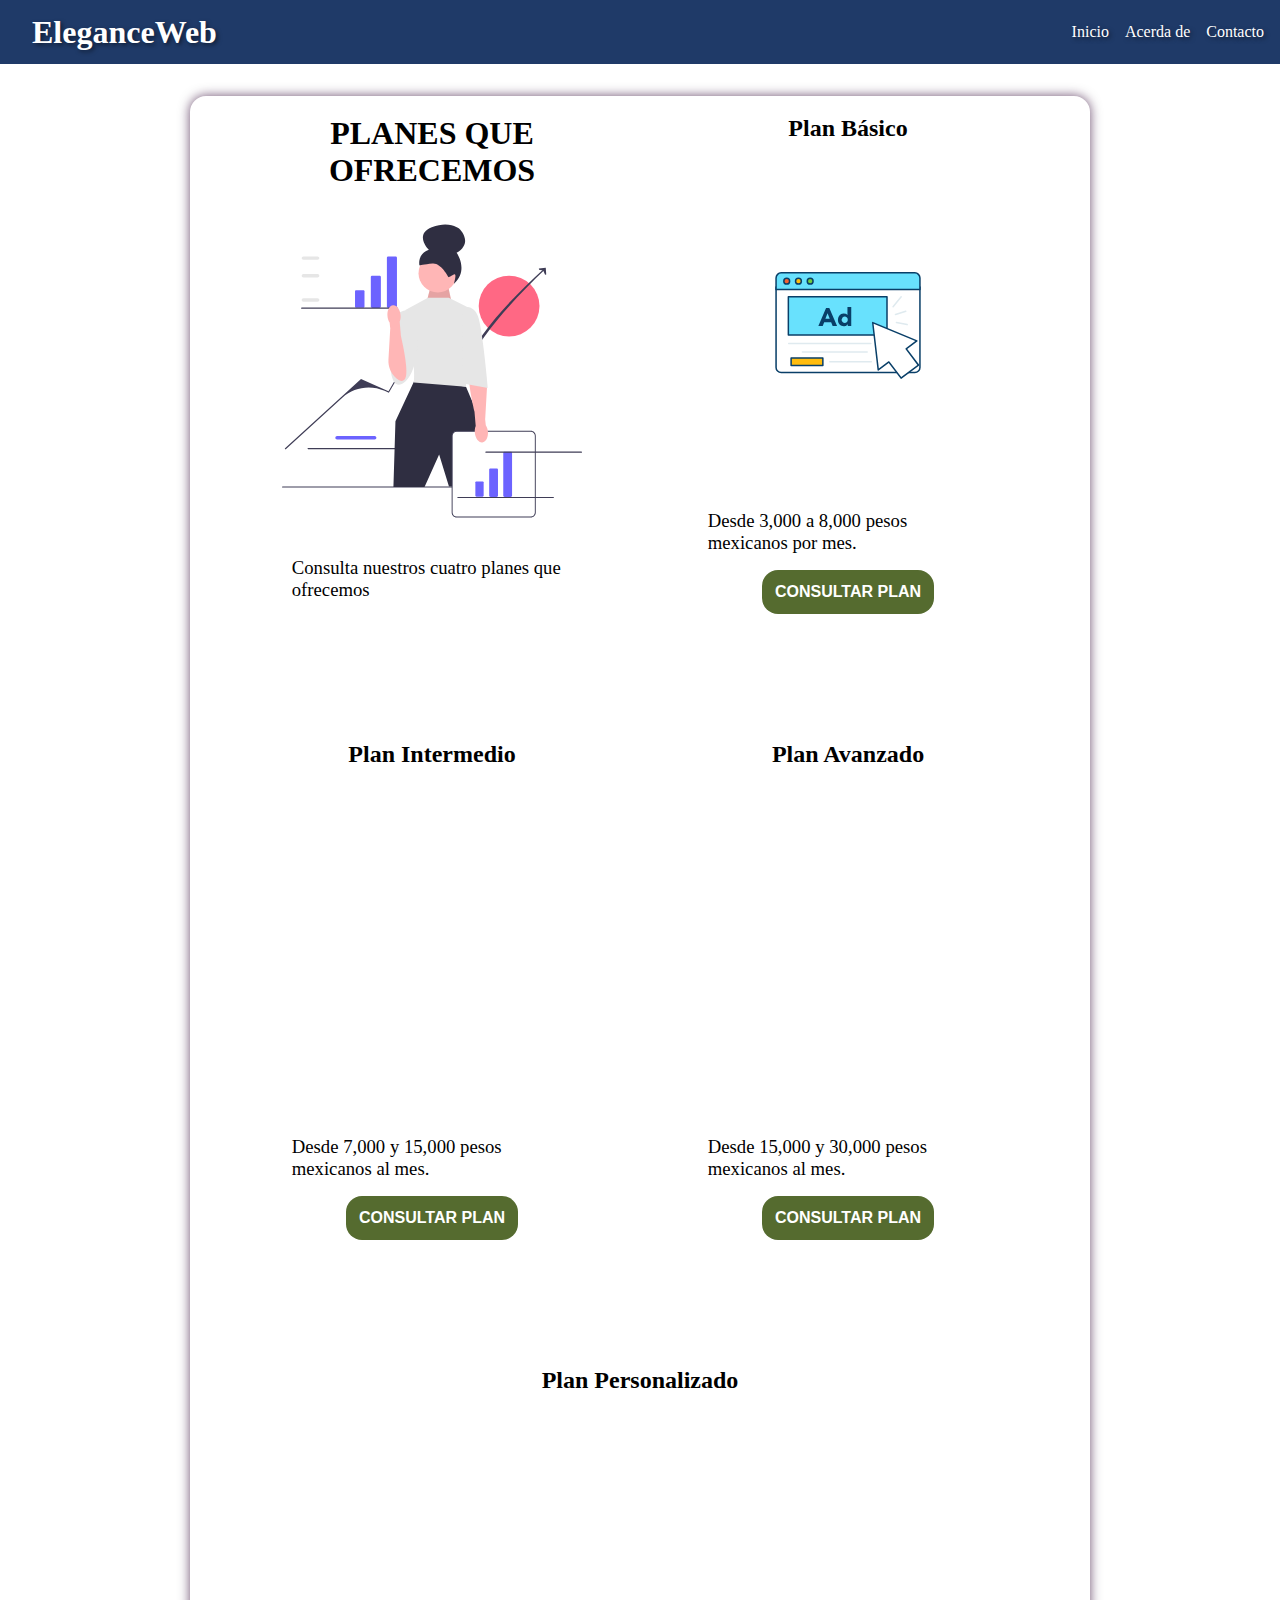
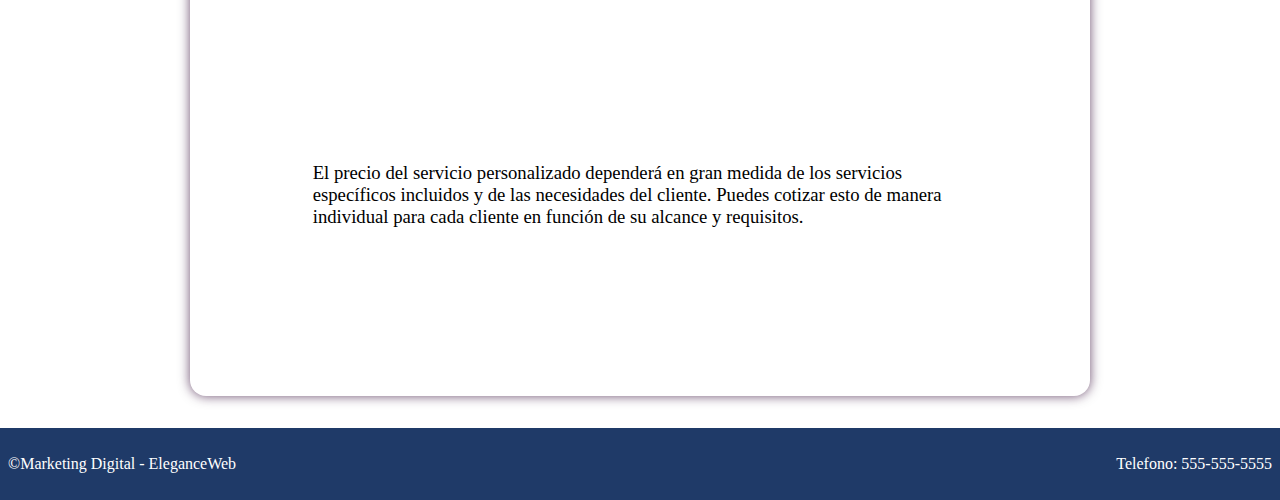
==== commit 1ab9c7e1: "cambio de datos a las paginas inicio y contacto" ====
--- a/index.html
+++ b/index.html
@@ -8,7 +8,7 @@
   <link rel="preload" href="./css/index.css" as="style">
   <link rel="stylesheet" href="./css/index.css">
   <!-- .Carga del css princial -->
-  <title>Marketing Digital</title>
+  <title>Marketing Digital | EleganceWeb</title>
 </head>
 
 <body class="">
@@ -16,7 +16,7 @@
   <header class="header">
 
     <nav class="nav">
-      <h1 class="nav__logo">Marketing Digital</h1>
+      <h1 class="nav__logo">EleganceWeb</h1>
 
       <ul class="nav__list">
         <li class="nav__item">
@@ -198,7 +198,7 @@
   </main>
 
   <footer class="footer">
-    <p class="footer__drechos-autor">&copy;Marketing Digital</p>
+    <p class="footer__drechos-autor">&copy;Marketing Digital - EleganceWeb</p>
     <p class="footer__telefono">Telefono: 555-555-5555</p>
   </footer>
   <script src="./src/js/animaciones.js"></script>
--- a/css/index.css
+++ b/css/index.css
@@ -31,7 +31,13 @@
   color: #000000;
 }
 
-h1 {
+h1.nav__logo {
+  text-align: center;
+  font-size: 2rem;
+  /* text-transform: uppercase; */
+}
+
+h1.hero__title {
   text-align: center;
   text-transform: uppercase;
 }
@@ -484,6 +490,7 @@
 
     transform: translate(-100%);
     transition: transform .3s;
+    z-index: 1;
   }
 
   .nav__list--show {
@@ -852,14 +859,14 @@
   grid-template-rows: repeat(2, 1fr);
   grid-template-areas:
     "card mapa"
-    "card formulario";
-  transform: translateX(-100px);
+    "formulario formulario";
+  row-gap: 1rem;
+  margin-top: 4rem;
 }
 
 main.contacto {
   min-height: 100vh;
 }
-
 
 /* Estilos para la card */
 .contenedor-card {
@@ -968,4 +975,95 @@
 .card-contacto .contenido .datos h3 img {
   width: 40px;
   height: 40px;
+}
+
+/* Estilos para mapa */
+section.mapa {
+  display: flex;
+  justify-content: center;
+  align-items: center;
+}
+
+/* Estilos para fomrulacio de contacto */
+.formulario {
+  background-color: #fff;
+  box-shadow: 0 0 10px rgba(0, 0, 0, 0.1);
+  padding: 20px;
+  border-radius: 5px;
+  text-align: center;
+  width: 400px;
+  margin: 0 auto 4rem;
+  grid-area: formulario;
+  margin: 0 auto 2rem;
+}
+
+.formulario h2 {
+  margin: 0;
+  color: #333;
+}
+
+.input-container {
+  display: flex;
+  flex-direction: column;
+  align-items: flex-start;
+  margin-top: 15px;
+}
+
+.input-container label {
+  font-weight: bold;
+}
+
+.input-container input {
+  width: 100%;
+  padding: 10px;
+  border: 1px solid #ccc;
+  border-radius: 3px;
+  transition: border-color 0.3s, box-shadow 0.3s;
+}
+
+.input-container input:focus {
+  border-color: #007bff;
+  box-shadow: 0 0 5px rgba(0, 123, 255, 0.5);
+}
+
+.formulario button {
+  background-color: #007bff;
+  color: var(--Verde-Oliva);
+  border: none;
+  padding: 10px 20px;
+  margin-top: 15px;
+  border-radius: 3px;
+  cursor: pointer;
+  color: var(--Texto-en-Blanco);
+}
+
+.formulario button:hover {
+  background-color: var(--Azul-Oscuro);
+  color: var(--Texto-en-Blanco);
+}
+
+/* Media query para versiones móviles */
+@media screen and (max-width: 768px) {
+  main.contenedor-contacto {
+    height: 100%;
+    margin-top: 4rem;
+    min-height: 100vh;
+    transform: translateX(0);
+    grid-template-columns: 1fr;
+    /* Una sola columna */
+    grid-template-areas:
+      "card"
+      "mapa"
+      "formulario";
+    row-gap: 1rem;
+    z-index: 2;
+  }
+
+  .card-contacto {
+    height: 350px;
+  }
+
+  .card-contacto .contenido .detalles {
+    transform: translateY(0);
+  }
 }--- a/css/index.css
+++ b/css/index.css
@@ -31,7 +31,13 @@
   color: #000000;
 }
 
-h1 {
+h1.nav__logo {
+  text-align: center;
+  font-size: 2rem;
+  /* text-transform: uppercase; */
+}
+
+h1.hero__title {
   text-align: center;
   text-transform: uppercase;
 }
@@ -484,6 +490,7 @@
 
     transform: translate(-100%);
     transition: transform .3s;
+    z-index: 1;
   }
 
   .nav__list--show {
@@ -852,14 +859,14 @@
   grid-template-rows: repeat(2, 1fr);
   grid-template-areas:
     "card mapa"
-    "card formulario";
-  transform: translateX(-100px);
+    "formulario formulario";
+  row-gap: 1rem;
+  margin-top: 4rem;
 }
 
 main.contacto {
   min-height: 100vh;
 }
-
 
 /* Estilos para la card */
 .contenedor-card {
@@ -968,4 +975,95 @@
 .card-contacto .contenido .datos h3 img {
   width: 40px;
   height: 40px;
+}
+
+/* Estilos para mapa */
+section.mapa {
+  display: flex;
+  justify-content: center;
+  align-items: center;
+}
+
+/* Estilos para fomrulacio de contacto */
+.formulario {
+  background-color: #fff;
+  box-shadow: 0 0 10px rgba(0, 0, 0, 0.1);
+  padding: 20px;
+  border-radius: 5px;
+  text-align: center;
+  width: 400px;
+  margin: 0 auto 4rem;
+  grid-area: formulario;
+  margin: 0 auto 2rem;
+}
+
+.formulario h2 {
+  margin: 0;
+  color: #333;
+}
+
+.input-container {
+  display: flex;
+  flex-direction: column;
+  align-items: flex-start;
+  margin-top: 15px;
+}
+
+.input-container label {
+  font-weight: bold;
+}
+
+.input-container input {
+  width: 100%;
+  padding: 10px;
+  border: 1px solid #ccc;
+  border-radius: 3px;
+  transition: border-color 0.3s, box-shadow 0.3s;
+}
+
+.input-container input:focus {
+  border-color: #007bff;
+  box-shadow: 0 0 5px rgba(0, 123, 255, 0.5);
+}
+
+.formulario button {
+  background-color: #007bff;
+  color: var(--Verde-Oliva);
+  border: none;
+  padding: 10px 20px;
+  margin-top: 15px;
+  border-radius: 3px;
+  cursor: pointer;
+  color: var(--Texto-en-Blanco);
+}
+
+.formulario button:hover {
+  background-color: var(--Azul-Oscuro);
+  color: var(--Texto-en-Blanco);
+}
+
+/* Media query para versiones móviles */
+@media screen and (max-width: 768px) {
+  main.contenedor-contacto {
+    height: 100%;
+    margin-top: 4rem;
+    min-height: 100vh;
+    transform: translateX(0);
+    grid-template-columns: 1fr;
+    /* Una sola columna */
+    grid-template-areas:
+      "card"
+      "mapa"
+      "formulario";
+    row-gap: 1rem;
+    z-index: 2;
+  }
+
+  .card-contacto {
+    height: 350px;
+  }
+
+  .card-contacto .contenido .detalles {
+    transform: translateY(0);
+  }
 }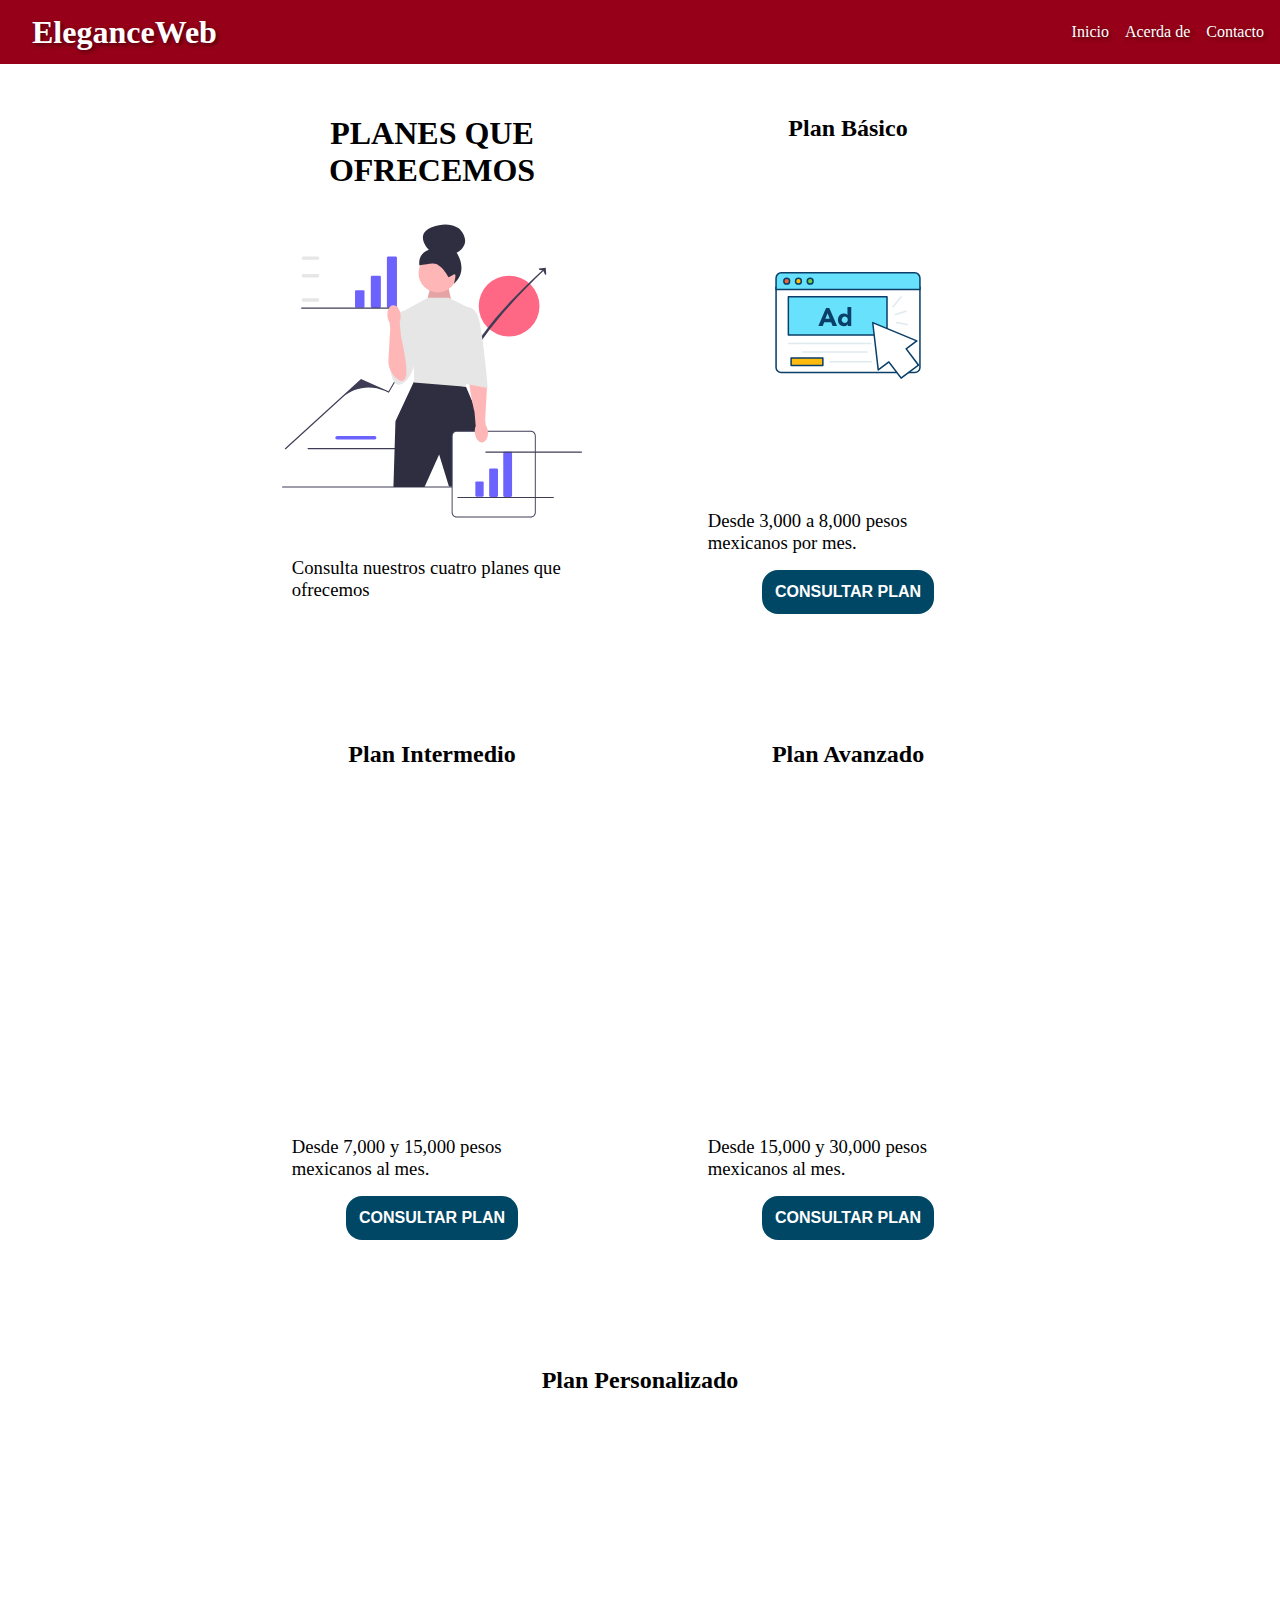
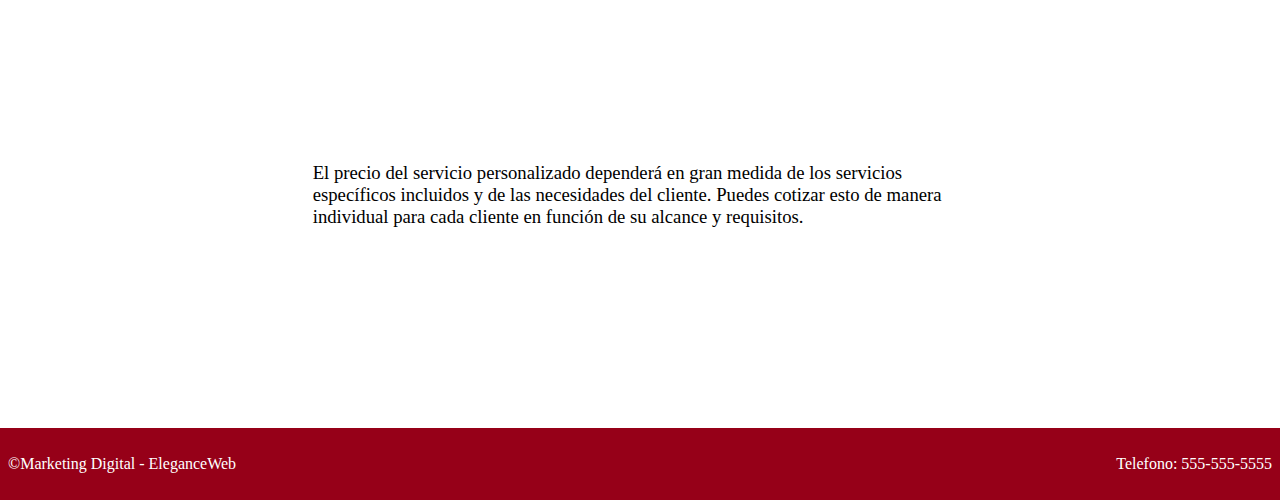
==== commit f7b19c39: "metadatos para SEO" ====
--- a/index.html
+++ b/index.html
@@ -4,11 +4,19 @@
 <head>
   <meta charset="UTF-8">
   <meta name="viewport" content="width=device-width, initial-scale=1.0">
+  <!-- SEO -->
+  <meta name="description" content="EleganceWeb es una empresa especializada en servicios para marketing digital ubicada en Salina Cruz, Oaxaca. Transformamos ideas en resultados">
+  <!-- Open Graph -->
+  <meta property=”og:type” content=”website” />
+  <meta name="keywords" content="Empresa de marketing digital, EleganceWeb, Salina Cruz, Oaxaca, Redes sociales, SEO, Planes, Servicios">
+  <meta name="author" content="Camila Jimenez Trujillo">
+  <meta name="copyright" content="EleganceWeb">
+  <link rel="canonical" href="https://eleganceweb.netlify.app/#">
   <!-- Carga del css princial -->
   <link rel="preload" href="./css/index.css" as="style">
   <link rel="stylesheet" href="./css/index.css">
   <!-- .Carga del css princial -->
-  <title>Marketing Digital | EleganceWeb</title>
+  <title>Marketing Digital / Salina Cruz, Oaxaca | EleganceWeb</title>
 </head>
 
 <body class="">
--- a/css/index.css
+++ b/css/index.css
@@ -1,12 +1,10 @@
 :root {
-  --Azul-Oscuro: #1F3A68;
-  /* --Rosa-Claro: #FFB6C1; */
-  --Rosa-Claro: #ee98a5c7;
-  --Verde-Oliva: #556B2F;
-  --Gris-Azulado: #778899;
-  --Marrón-Chocolate: #5D461B;
-  --Texto-en-Blanco: #FFFFFF;
-  --Texto-en-Negro: #000000;
+  /* Colores principales */
+  --principal: #960018;
+  --verde-agua: #00664E;
+  --azul: #004766;
+  --blanco: #FFF;
+  --negro: #000;
 }
 
 *,
@@ -23,18 +21,18 @@
 
 body {
   width: 100%;
-  max-width: auto;
+  min-width: 100%;
   min-height: 100vh;
   overflow-x: hidden;
   margin: 0;
-  background-color: #FFFFFF;
-  color: #000000;
+  background-color: var(--blanco);
+  color: var(--negro);
 }
 
 h1.nav__logo {
   text-align: center;
   font-size: 2rem;
-  /* text-transform: uppercase; */
+  color: var(--blanco);
 }
 
 h1.hero__title {
@@ -56,9 +54,7 @@
 }
 
 .header {
-  /* max-width: 100%;
-  min-width: 100%; */
-  background-color: var(--Azul-Oscuro);
+  background-color: var(--principal);
   height: 4rem;
   padding: 0 1rem;
 }
@@ -92,7 +88,7 @@
 
 .nav__link {
   text-decoration: none;
-  color: var(--Texto-en-Blanco);
+  color: var(--blanco);
   text-shadow: 2px 2px 4px rgba(0, 0, 0, 0.5);
   cursor: pointer;
 }
@@ -108,8 +104,8 @@
   gap: 1rem;
   display: flex;
   justify-content: center;
-  box-shadow: 0 0 12px #2d0231b2, 0 0 10px var(--Texto-en-Blanco);
-  background-color: var(--Texto-en-Blanco);
+  /* box-shadow: 0 0 12px #2d0231b2, 0 0 10px var(--blanco);
+  background-color: var(--blanco); */
   border-radius: 1rem;
   padding: 1.2rem 0;
 }
@@ -163,15 +159,15 @@
   padding: .8rem;
   margin-top: -1rem;
   border-radius: 1rem;
-  background-color: var(--Verde-Oliva);
-  color: var(--Texto-en-Blanco);
+  background-color: var(--azul);
+  color: var(--blanco);
   transition: box-shadow 0.3s ease, transform 0.3s ease;
 }
 
 .btn-plan:hover {
   transform: scale(1);
-  box-shadow: 0 0 12px #2d0231, 0 0 10px #fff;
-  background-color: #778899;
+  box-shadow: 0 0 12px #2d0231, 0 0 10px var(--blanco);
+  background-color: var(--verde-agua);
   text-shadow: 2px 2px 4px rgba(0, 0, 0, 0.5);
 }
 
@@ -181,13 +177,13 @@
   align-items: center;
   height: 4.5rem;
   padding: .5rem;
-  background-color: var(--Azul-Oscuro);
+  background-color: var(--principal);
   overflow: hidden;
 }
 
 .footer__drechos-autor,
 .footer__telefono {
-  color: var(--Texto-en-Blanco);
+  color: var(--blanco);
 }
 
 /* Estilos para las cards */
@@ -198,7 +194,7 @@
   top: 50%;
   left: 50%;
   transform: translate(-50%, -50%);
-  background-color: var(--Texto-en-Blanco);
+  background-color: var(--blanco);
   width: 350px;
   padding: 20px;
   text-align: start;
@@ -214,7 +210,7 @@
   top: 50%;
   left: 50%;
   transform: translate(-50%, -50%);
-  background-color: white;
+  background-color: var(--blanco);
   width: 350px;
   padding: 20px;
   text-align: start;
@@ -251,7 +247,7 @@
   top: 10px;
   right: 10px;
   background: red;
-  color: white;
+  color: var(--blanco);
   border: none;
   cursor: pointer;
   width: 30px;
@@ -284,7 +280,7 @@
   top: 50%;
   left: 50%;
   transform: translate(-50%, -50%);
-  background-color: white;
+  background-color: var(--blanco);
   width: 350px;
   padding: 20px;
   text-align: start;
@@ -321,7 +317,7 @@
   top: 10px;
   right: 10px;
   background: red;
-  color: white;
+  color: var(--blanco);
   border: none;
   cursor: pointer;
   width: 30px;
@@ -354,7 +350,7 @@
   top: 50%;
   left: 50%;
   transform: translate(-50%, -50%);
-  background-color: white;
+  background-color: var(--blanco);
   width: 350px;
   padding: 20px;
   text-align: start;
@@ -391,7 +387,7 @@
   top: 10px;
   right: 10px;
   background: red;
-  color: white;
+  color: var(--blanco);
   border: none;
   cursor: pointer;
   width: 30px;
@@ -415,17 +411,17 @@
   align-items: center;
   z-index: 999;
 }
-
 /* card plan avanzado */
 
 /* Estilo para dispositivos moviles (a partir de 768px) */
 @media (max-width: 768px) {
 
   body {
+    width: 100%;
     min-width: 100vw;
     margin: 0;
-    background-color: #FFFFFF;
-    color: #000000;
+    background-color: var(--blanco);
+    color: var(--negro);
   }
 
   h3 {
@@ -441,7 +437,7 @@
   }
 
   .header {
-    background-color: var(--Azul-Oscuro);
+    background-color: var(--principal);
     height: 100%;
     padding: 0 1rem;
   }
@@ -449,7 +445,6 @@
   .contenedor {
     height: 100%;
     width: 100%;
-    max-width: 1200px;
     margin: 0 auto;
     overflow: hidden;
     border-radius: 0;
@@ -464,7 +459,7 @@
   }
 
   .nav__logo {
-    color: var(--Texto-en-Blanco);
+    color: var(--blanco);
     padding: 0 1rem;
     height: 3rem;
     display: flex;
@@ -481,7 +476,7 @@
     left: 0;
 
     list-style: none;
-    background-color: var(--Azul-Oscuro);
+    background-color: var(--principal);
     padding: 8rem 0;
 
     display: grid;
@@ -503,15 +498,16 @@
   }
 
   .nav__link {
-    color: #fff;
+    color: var(--blanco);
+    font-size: 1.5rem;
     text-decoration: none;
-    font-weight: bold;
+    font-weight: 500;
   }
 
   .nav__menu {
     display: block;
     width: 1.7rem;
-    background-color: #fff;
+    background-color: var(--blanco);
     border-radius: .3rem;
     cursor: pointer;
     z-index: 100;
@@ -577,7 +573,7 @@
     top: 10px;
     right: 10px;
     background: red;
-    color: white;
+    color: var(--blanco);
     border: none;
     cursor: pointer;
     width: 30px;
@@ -647,7 +643,7 @@
     top: 10px;
     right: 10px;
     background: red;
-    color: white;
+    color: var(--blanco);
     border: none;
     cursor: pointer;
     width: 30px;
@@ -680,7 +676,7 @@
     top: 50%;
     left: 50%;
     transform: translate(-50%, -50%);
-    background-color: white;
+    background-color: var(--blanco);
     width: 350px;
     padding: 20px;
     text-align: start;
@@ -717,7 +713,7 @@
     top: 10px;
     right: 10px;
     background: red;
-    color: white;
+    color: var(--blanco);
     border: none;
     cursor: pointer;
     width: 30px;
@@ -791,14 +787,14 @@
     padding: .8rem;
     margin-top: -1rem;
     border-radius: 1rem;
-    background-color: var(--Verde-Oliva);
-    color: var(--Texto-en-Blanco);
+    background-color: var(--azul);
+    color: var(--blanco);
     transition: box-shadow 0.3s ease, transform 0.3s ease;
   }
 
   .btn-plan:hover {
     transform: scale(1);
-    box-shadow: 0 0 12px #2d0231, 0 0 10px #fff;
+    box-shadow: 0 0 12px #2d0231, 0 0 10px var(--blanco);
     background-color: #778899;
     text-shadow: 2px 2px 4px rgba(0, 0, 0, 0.5);
   }
@@ -809,47 +805,16 @@
     align-items: center;
     height: 4.5rem;
     padding: .5rem;
-    background-color: var(--Azul-Oscuro);
+    background-color: var(--principal);
     overflow: hidden;
+    padding: 0 1.5rem;
   }
 
   .footer__drechos-autor,
   .footer__telefono {
-    color: var(--Texto-en-Blanco);
-  }
-
-}
-
-[data-animation="fade"] {
-  opacity: 0;
-  transform: translate(100%);
-  transition: .6s ease-in .3s;
-
-  --opacity: 1;
-  --transform: translate(0);
-}
-
-[data-animation="show"] {
-  opacity: 0;
-  transform: scale(0);
-  transition: .6s ease-in .3s;
-
-  --opacity: 1;
-  --transform: scale(1);
-}
-
-[data-animation="up"] {
-  opacity: 0;
-  transform: translateY(100%);
-  transition: .6s ease-in .3s;
-
-  --opacity: 1;
-  --transform: translateY(0);
-}
-
-.unset {
-  opacity: var(--opacity);
-  transform: var(--transform);
+    color: var(--blanco);
+  }
+
 }
 
 /* Estilos para seccino de contacto */
@@ -874,15 +839,14 @@
   justify-content: center;
   align-items: center;
   grid-area: card;
+  height: 450px;
 }
 
 .card-contacto {
   position: relative;
   width: 350px;
   height: 190px;
-  /* background: var(--Rosa-Claro); */
-  /* background-color: #6982b6; */
-  background-color: var(--Verde-Oliva);
+  background-color: var(--azul);
   border-radius: 1rem;
   box-shadow: 0 35px 80px rgba(0, 0, 0, 0.15);
   transition: .5s;
@@ -899,7 +863,7 @@
   transform: translateX(-50%);
   height: 150px;
   width: 150px;
-  background: var(--Azul-Oscuro);
+  background: var(--azul);
   border-radius: 20px;
   box-shadow: 0 35px 80px rgba(0, 0, 0, 0.15);
   overflow: hidden;
@@ -936,6 +900,7 @@
   width: 100%;
   transition: .5s;
   transform: translateY(145px);
+  color: var(--blanco);
 }
 
 .card-contacto:hover .contenido .detalles {
@@ -946,7 +911,7 @@
   font-size: 1.2rem;
   font-weight: 600;
   /* color: #3a3939; */
-  color: var(--Texto-en-Blanco);
+  color: var(--blanco);
   line-height: 1.2em;
   text-shadow: 0 2px 3px rgb(0, 0, 0);
 }
@@ -967,7 +932,7 @@
   display: flex;
   align-items: center;
   font-size: 1em;
-  color: var(--Texto-en-Negro);
+  color: var(--blanco);
   line-height: 1.2em;
   font-weight: 600;
 }
@@ -1026,24 +991,24 @@
   box-shadow: 0 0 5px rgba(0, 123, 255, 0.5);
 }
 
-.formulario button {
-  background-color: #007bff;
-  color: var(--Verde-Oliva);
+.formulario input.btn-enviar {
+  background-color: var(--azul);
+  color: var(--blanco);
   border: none;
   padding: 10px 20px;
   margin-top: 15px;
-  border-radius: 3px;
+  border-radius: .5rem;
   cursor: pointer;
-  color: var(--Texto-en-Blanco);
 }
 
 .formulario button:hover {
-  background-color: var(--Azul-Oscuro);
-  color: var(--Texto-en-Blanco);
+  background-color: var(--azul);
+  color: var(--blanco);
 }
 
 /* Media query para versiones móviles */
-@media screen and (max-width: 768px) {
+@media (max-width: 768px) {
+
   main.contenedor-contacto {
     height: 100%;
     margin-top: 4rem;
@@ -1066,4 +1031,47 @@
   .card-contacto .contenido .detalles {
     transform: translateY(0);
   }
+}
+
+@media screen and (max-width: 375px) {
+  body {
+    min-width: 100%;
+  }
+
+  .contenedor-contacto {
+    height: 100vh;
+    min-width: 100%;
+  }
+}
+
+[data-animation="fade"] {
+  opacity: 0;
+  transform: translate(100%);
+  transition: .6s ease-in .3s;
+
+  --opacity: 1;
+  --transform: translate(0);
+}
+
+[data-animation="show"] {
+  opacity: 0;
+  transform: scale(0);
+  transition: .6s ease-in .3s;
+
+  --opacity: 1;
+  --transform: scale(1);
+}
+
+[data-animation="up"] {
+  opacity: 0;
+  transform: translateY(100%);
+  transition: .6s ease-in .3s;
+
+  --opacity: 1;
+  --transform: translateY(0);
+}
+
+.unset {
+  opacity: var(--opacity);
+  transform: var(--transform);
 }--- a/css/index.css
+++ b/css/index.css
@@ -1,12 +1,10 @@
 :root {
-  --Azul-Oscuro: #1F3A68;
-  /* --Rosa-Claro: #FFB6C1; */
-  --Rosa-Claro: #ee98a5c7;
-  --Verde-Oliva: #556B2F;
-  --Gris-Azulado: #778899;
-  --Marrón-Chocolate: #5D461B;
-  --Texto-en-Blanco: #FFFFFF;
-  --Texto-en-Negro: #000000;
+  /* Colores principales */
+  --principal: #960018;
+  --verde-agua: #00664E;
+  --azul: #004766;
+  --blanco: #FFF;
+  --negro: #000;
 }
 
 *,
@@ -23,18 +21,18 @@
 
 body {
   width: 100%;
-  max-width: auto;
+  min-width: 100%;
   min-height: 100vh;
   overflow-x: hidden;
   margin: 0;
-  background-color: #FFFFFF;
-  color: #000000;
+  background-color: var(--blanco);
+  color: var(--negro);
 }
 
 h1.nav__logo {
   text-align: center;
   font-size: 2rem;
-  /* text-transform: uppercase; */
+  color: var(--blanco);
 }
 
 h1.hero__title {
@@ -56,9 +54,7 @@
 }
 
 .header {
-  /* max-width: 100%;
-  min-width: 100%; */
-  background-color: var(--Azul-Oscuro);
+  background-color: var(--principal);
   height: 4rem;
   padding: 0 1rem;
 }
@@ -92,7 +88,7 @@
 
 .nav__link {
   text-decoration: none;
-  color: var(--Texto-en-Blanco);
+  color: var(--blanco);
   text-shadow: 2px 2px 4px rgba(0, 0, 0, 0.5);
   cursor: pointer;
 }
@@ -108,8 +104,8 @@
   gap: 1rem;
   display: flex;
   justify-content: center;
-  box-shadow: 0 0 12px #2d0231b2, 0 0 10px var(--Texto-en-Blanco);
-  background-color: var(--Texto-en-Blanco);
+  /* box-shadow: 0 0 12px #2d0231b2, 0 0 10px var(--blanco);
+  background-color: var(--blanco); */
   border-radius: 1rem;
   padding: 1.2rem 0;
 }
@@ -163,15 +159,15 @@
   padding: .8rem;
   margin-top: -1rem;
   border-radius: 1rem;
-  background-color: var(--Verde-Oliva);
-  color: var(--Texto-en-Blanco);
+  background-color: var(--azul);
+  color: var(--blanco);
   transition: box-shadow 0.3s ease, transform 0.3s ease;
 }
 
 .btn-plan:hover {
   transform: scale(1);
-  box-shadow: 0 0 12px #2d0231, 0 0 10px #fff;
-  background-color: #778899;
+  box-shadow: 0 0 12px #2d0231, 0 0 10px var(--blanco);
+  background-color: var(--verde-agua);
   text-shadow: 2px 2px 4px rgba(0, 0, 0, 0.5);
 }
 
@@ -181,13 +177,13 @@
   align-items: center;
   height: 4.5rem;
   padding: .5rem;
-  background-color: var(--Azul-Oscuro);
+  background-color: var(--principal);
   overflow: hidden;
 }
 
 .footer__drechos-autor,
 .footer__telefono {
-  color: var(--Texto-en-Blanco);
+  color: var(--blanco);
 }
 
 /* Estilos para las cards */
@@ -198,7 +194,7 @@
   top: 50%;
   left: 50%;
   transform: translate(-50%, -50%);
-  background-color: var(--Texto-en-Blanco);
+  background-color: var(--blanco);
   width: 350px;
   padding: 20px;
   text-align: start;
@@ -214,7 +210,7 @@
   top: 50%;
   left: 50%;
   transform: translate(-50%, -50%);
-  background-color: white;
+  background-color: var(--blanco);
   width: 350px;
   padding: 20px;
   text-align: start;
@@ -251,7 +247,7 @@
   top: 10px;
   right: 10px;
   background: red;
-  color: white;
+  color: var(--blanco);
   border: none;
   cursor: pointer;
   width: 30px;
@@ -284,7 +280,7 @@
   top: 50%;
   left: 50%;
   transform: translate(-50%, -50%);
-  background-color: white;
+  background-color: var(--blanco);
   width: 350px;
   padding: 20px;
   text-align: start;
@@ -321,7 +317,7 @@
   top: 10px;
   right: 10px;
   background: red;
-  color: white;
+  color: var(--blanco);
   border: none;
   cursor: pointer;
   width: 30px;
@@ -354,7 +350,7 @@
   top: 50%;
   left: 50%;
   transform: translate(-50%, -50%);
-  background-color: white;
+  background-color: var(--blanco);
   width: 350px;
   padding: 20px;
   text-align: start;
@@ -391,7 +387,7 @@
   top: 10px;
   right: 10px;
   background: red;
-  color: white;
+  color: var(--blanco);
   border: none;
   cursor: pointer;
   width: 30px;
@@ -415,17 +411,17 @@
   align-items: center;
   z-index: 999;
 }
-
 /* card plan avanzado */
 
 /* Estilo para dispositivos moviles (a partir de 768px) */
 @media (max-width: 768px) {
 
   body {
+    width: 100%;
     min-width: 100vw;
     margin: 0;
-    background-color: #FFFFFF;
-    color: #000000;
+    background-color: var(--blanco);
+    color: var(--negro);
   }
 
   h3 {
@@ -441,7 +437,7 @@
   }
 
   .header {
-    background-color: var(--Azul-Oscuro);
+    background-color: var(--principal);
     height: 100%;
     padding: 0 1rem;
   }
@@ -449,7 +445,6 @@
   .contenedor {
     height: 100%;
     width: 100%;
-    max-width: 1200px;
     margin: 0 auto;
     overflow: hidden;
     border-radius: 0;
@@ -464,7 +459,7 @@
   }
 
   .nav__logo {
-    color: var(--Texto-en-Blanco);
+    color: var(--blanco);
     padding: 0 1rem;
     height: 3rem;
     display: flex;
@@ -481,7 +476,7 @@
     left: 0;
 
     list-style: none;
-    background-color: var(--Azul-Oscuro);
+    background-color: var(--principal);
     padding: 8rem 0;
 
     display: grid;
@@ -503,15 +498,16 @@
   }
 
   .nav__link {
-    color: #fff;
+    color: var(--blanco);
+    font-size: 1.5rem;
     text-decoration: none;
-    font-weight: bold;
+    font-weight: 500;
   }
 
   .nav__menu {
     display: block;
     width: 1.7rem;
-    background-color: #fff;
+    background-color: var(--blanco);
     border-radius: .3rem;
     cursor: pointer;
     z-index: 100;
@@ -577,7 +573,7 @@
     top: 10px;
     right: 10px;
     background: red;
-    color: white;
+    color: var(--blanco);
     border: none;
     cursor: pointer;
     width: 30px;
@@ -647,7 +643,7 @@
     top: 10px;
     right: 10px;
     background: red;
-    color: white;
+    color: var(--blanco);
     border: none;
     cursor: pointer;
     width: 30px;
@@ -680,7 +676,7 @@
     top: 50%;
     left: 50%;
     transform: translate(-50%, -50%);
-    background-color: white;
+    background-color: var(--blanco);
     width: 350px;
     padding: 20px;
     text-align: start;
@@ -717,7 +713,7 @@
     top: 10px;
     right: 10px;
     background: red;
-    color: white;
+    color: var(--blanco);
     border: none;
     cursor: pointer;
     width: 30px;
@@ -791,14 +787,14 @@
     padding: .8rem;
     margin-top: -1rem;
     border-radius: 1rem;
-    background-color: var(--Verde-Oliva);
-    color: var(--Texto-en-Blanco);
+    background-color: var(--azul);
+    color: var(--blanco);
     transition: box-shadow 0.3s ease, transform 0.3s ease;
   }
 
   .btn-plan:hover {
     transform: scale(1);
-    box-shadow: 0 0 12px #2d0231, 0 0 10px #fff;
+    box-shadow: 0 0 12px #2d0231, 0 0 10px var(--blanco);
     background-color: #778899;
     text-shadow: 2px 2px 4px rgba(0, 0, 0, 0.5);
   }
@@ -809,47 +805,16 @@
     align-items: center;
     height: 4.5rem;
     padding: .5rem;
-    background-color: var(--Azul-Oscuro);
+    background-color: var(--principal);
     overflow: hidden;
+    padding: 0 1.5rem;
   }
 
   .footer__drechos-autor,
   .footer__telefono {
-    color: var(--Texto-en-Blanco);
-  }
-
-}
-
-[data-animation="fade"] {
-  opacity: 0;
-  transform: translate(100%);
-  transition: .6s ease-in .3s;
-
-  --opacity: 1;
-  --transform: translate(0);
-}
-
-[data-animation="show"] {
-  opacity: 0;
-  transform: scale(0);
-  transition: .6s ease-in .3s;
-
-  --opacity: 1;
-  --transform: scale(1);
-}
-
-[data-animation="up"] {
-  opacity: 0;
-  transform: translateY(100%);
-  transition: .6s ease-in .3s;
-
-  --opacity: 1;
-  --transform: translateY(0);
-}
-
-.unset {
-  opacity: var(--opacity);
-  transform: var(--transform);
+    color: var(--blanco);
+  }
+
 }
 
 /* Estilos para seccino de contacto */
@@ -874,15 +839,14 @@
   justify-content: center;
   align-items: center;
   grid-area: card;
+  height: 450px;
 }
 
 .card-contacto {
   position: relative;
   width: 350px;
   height: 190px;
-  /* background: var(--Rosa-Claro); */
-  /* background-color: #6982b6; */
-  background-color: var(--Verde-Oliva);
+  background-color: var(--azul);
   border-radius: 1rem;
   box-shadow: 0 35px 80px rgba(0, 0, 0, 0.15);
   transition: .5s;
@@ -899,7 +863,7 @@
   transform: translateX(-50%);
   height: 150px;
   width: 150px;
-  background: var(--Azul-Oscuro);
+  background: var(--azul);
   border-radius: 20px;
   box-shadow: 0 35px 80px rgba(0, 0, 0, 0.15);
   overflow: hidden;
@@ -936,6 +900,7 @@
   width: 100%;
   transition: .5s;
   transform: translateY(145px);
+  color: var(--blanco);
 }
 
 .card-contacto:hover .contenido .detalles {
@@ -946,7 +911,7 @@
   font-size: 1.2rem;
   font-weight: 600;
   /* color: #3a3939; */
-  color: var(--Texto-en-Blanco);
+  color: var(--blanco);
   line-height: 1.2em;
   text-shadow: 0 2px 3px rgb(0, 0, 0);
 }
@@ -967,7 +932,7 @@
   display: flex;
   align-items: center;
   font-size: 1em;
-  color: var(--Texto-en-Negro);
+  color: var(--blanco);
   line-height: 1.2em;
   font-weight: 600;
 }
@@ -1026,24 +991,24 @@
   box-shadow: 0 0 5px rgba(0, 123, 255, 0.5);
 }
 
-.formulario button {
-  background-color: #007bff;
-  color: var(--Verde-Oliva);
+.formulario input.btn-enviar {
+  background-color: var(--azul);
+  color: var(--blanco);
   border: none;
   padding: 10px 20px;
   margin-top: 15px;
-  border-radius: 3px;
+  border-radius: .5rem;
   cursor: pointer;
-  color: var(--Texto-en-Blanco);
 }
 
 .formulario button:hover {
-  background-color: var(--Azul-Oscuro);
-  color: var(--Texto-en-Blanco);
+  background-color: var(--azul);
+  color: var(--blanco);
 }
 
 /* Media query para versiones móviles */
-@media screen and (max-width: 768px) {
+@media (max-width: 768px) {
+
   main.contenedor-contacto {
     height: 100%;
     margin-top: 4rem;
@@ -1066,4 +1031,47 @@
   .card-contacto .contenido .detalles {
     transform: translateY(0);
   }
+}
+
+@media screen and (max-width: 375px) {
+  body {
+    min-width: 100%;
+  }
+
+  .contenedor-contacto {
+    height: 100vh;
+    min-width: 100%;
+  }
+}
+
+[data-animation="fade"] {
+  opacity: 0;
+  transform: translate(100%);
+  transition: .6s ease-in .3s;
+
+  --opacity: 1;
+  --transform: translate(0);
+}
+
+[data-animation="show"] {
+  opacity: 0;
+  transform: scale(0);
+  transition: .6s ease-in .3s;
+
+  --opacity: 1;
+  --transform: scale(1);
+}
+
+[data-animation="up"] {
+  opacity: 0;
+  transform: translateY(100%);
+  transition: .6s ease-in .3s;
+
+  --opacity: 1;
+  --transform: translateY(0);
+}
+
+.unset {
+  opacity: var(--opacity);
+  transform: var(--transform);
 }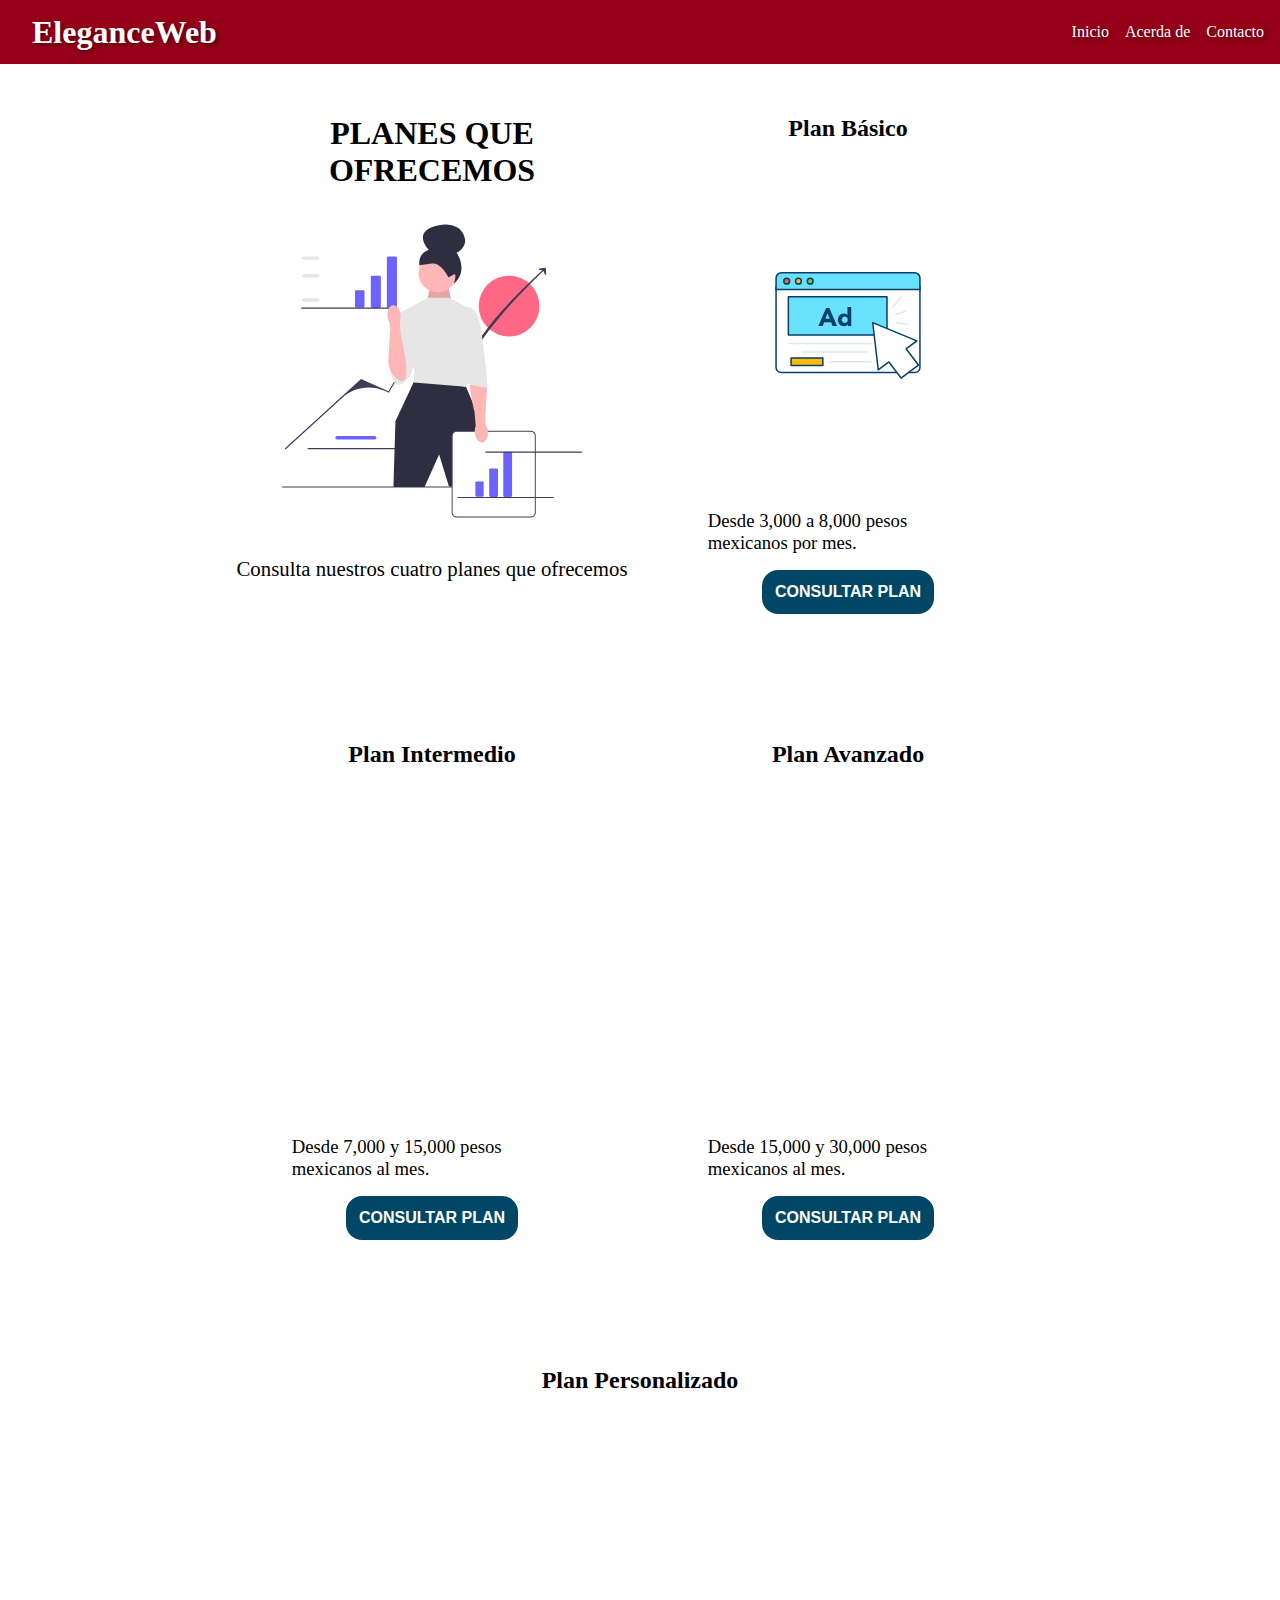
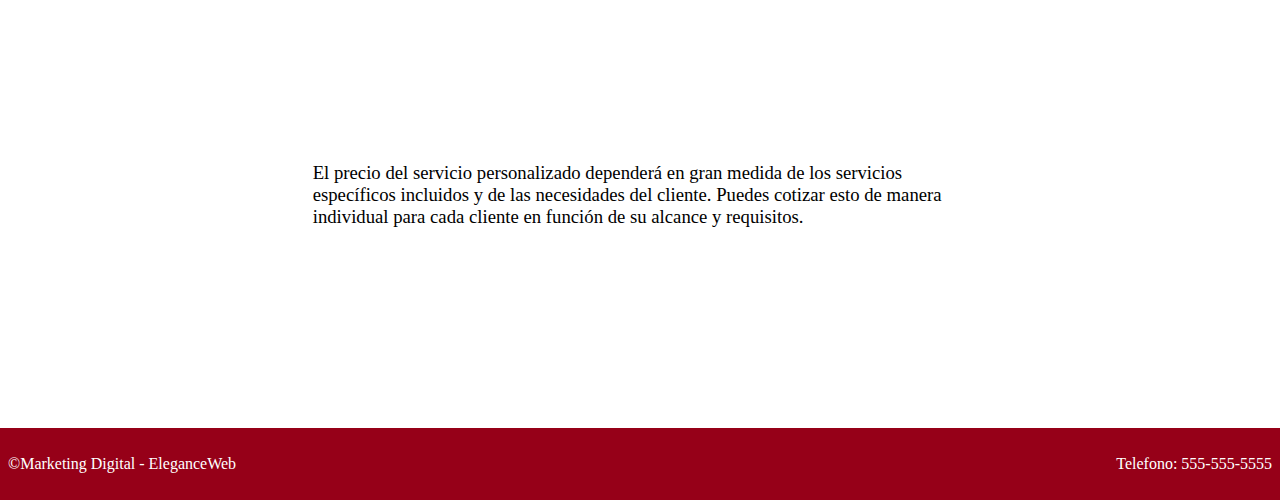
==== commit 58ba3f6d: "correciones parara pasar testing de performance, SEO, accesibiliad, etc" ====
--- a/index.html
+++ b/index.html
@@ -8,7 +8,7 @@
   <meta name="description" content="EleganceWeb es una empresa especializada en servicios para marketing digital ubicada en Salina Cruz, Oaxaca. Transformamos ideas en resultados">
   <!-- Open Graph -->
   <meta property=”og:type” content=”website” />
-  <meta name="keywords" content="Empresa de marketing digital, EleganceWeb, Salina Cruz, Oaxaca, Redes sociales, SEO, Planes, Servicios">
+  <meta name="keywords" content="Empresa de marketing digital, EleganceWeb, Salina Cruz, Redes sociales, Analisis, Metricas, SEO, Planes, Servicios">
   <meta name="author" content="Camila Jimenez Trujillo">
   <meta name="copyright" content="EleganceWeb">
   <link rel="canonical" href="https://eleganceweb.netlify.app/#">
@@ -31,7 +31,7 @@
           <a href="#" class="nav__link">Inicio</a>
         </li>
         <li class="nav__item">
-          <a href="" class="nav__link">Acerda de</a>
+          <a href="#" class="nav__link">Acerda de</a>
         </li>
         <li class="nav__item">
           <a href="./src/contacto.html" class="nav__link">Contacto</a>
@@ -54,7 +54,7 @@
         <img src="./assets/imgs principales/planes-ofertados.svg" alt="svg de pago representativo" class="hero__img"
           data-animation="up" />
       </figure>
-      <h3>Consulta nuestros cuatro planes que ofrecemos</h3>
+      <p class="texto-planes">Consulta nuestros cuatro planes que ofrecemos</p>
     </section>
     <!-- .Info planes que ofrecemos -->
 
--- a/css/index.css
+++ b/css/index.css
@@ -95,6 +95,10 @@
 
 .nav__menu {
   display: none;
+}
+
+.texto-planes {
+  font-size: 1.3rem;
 }
 
 .contenedor {
--- a/css/index.css
+++ b/css/index.css
@@ -95,6 +95,10 @@
 
 .nav__menu {
   display: none;
+}
+
+.texto-planes {
+  font-size: 1.3rem;
 }
 
 .contenedor {
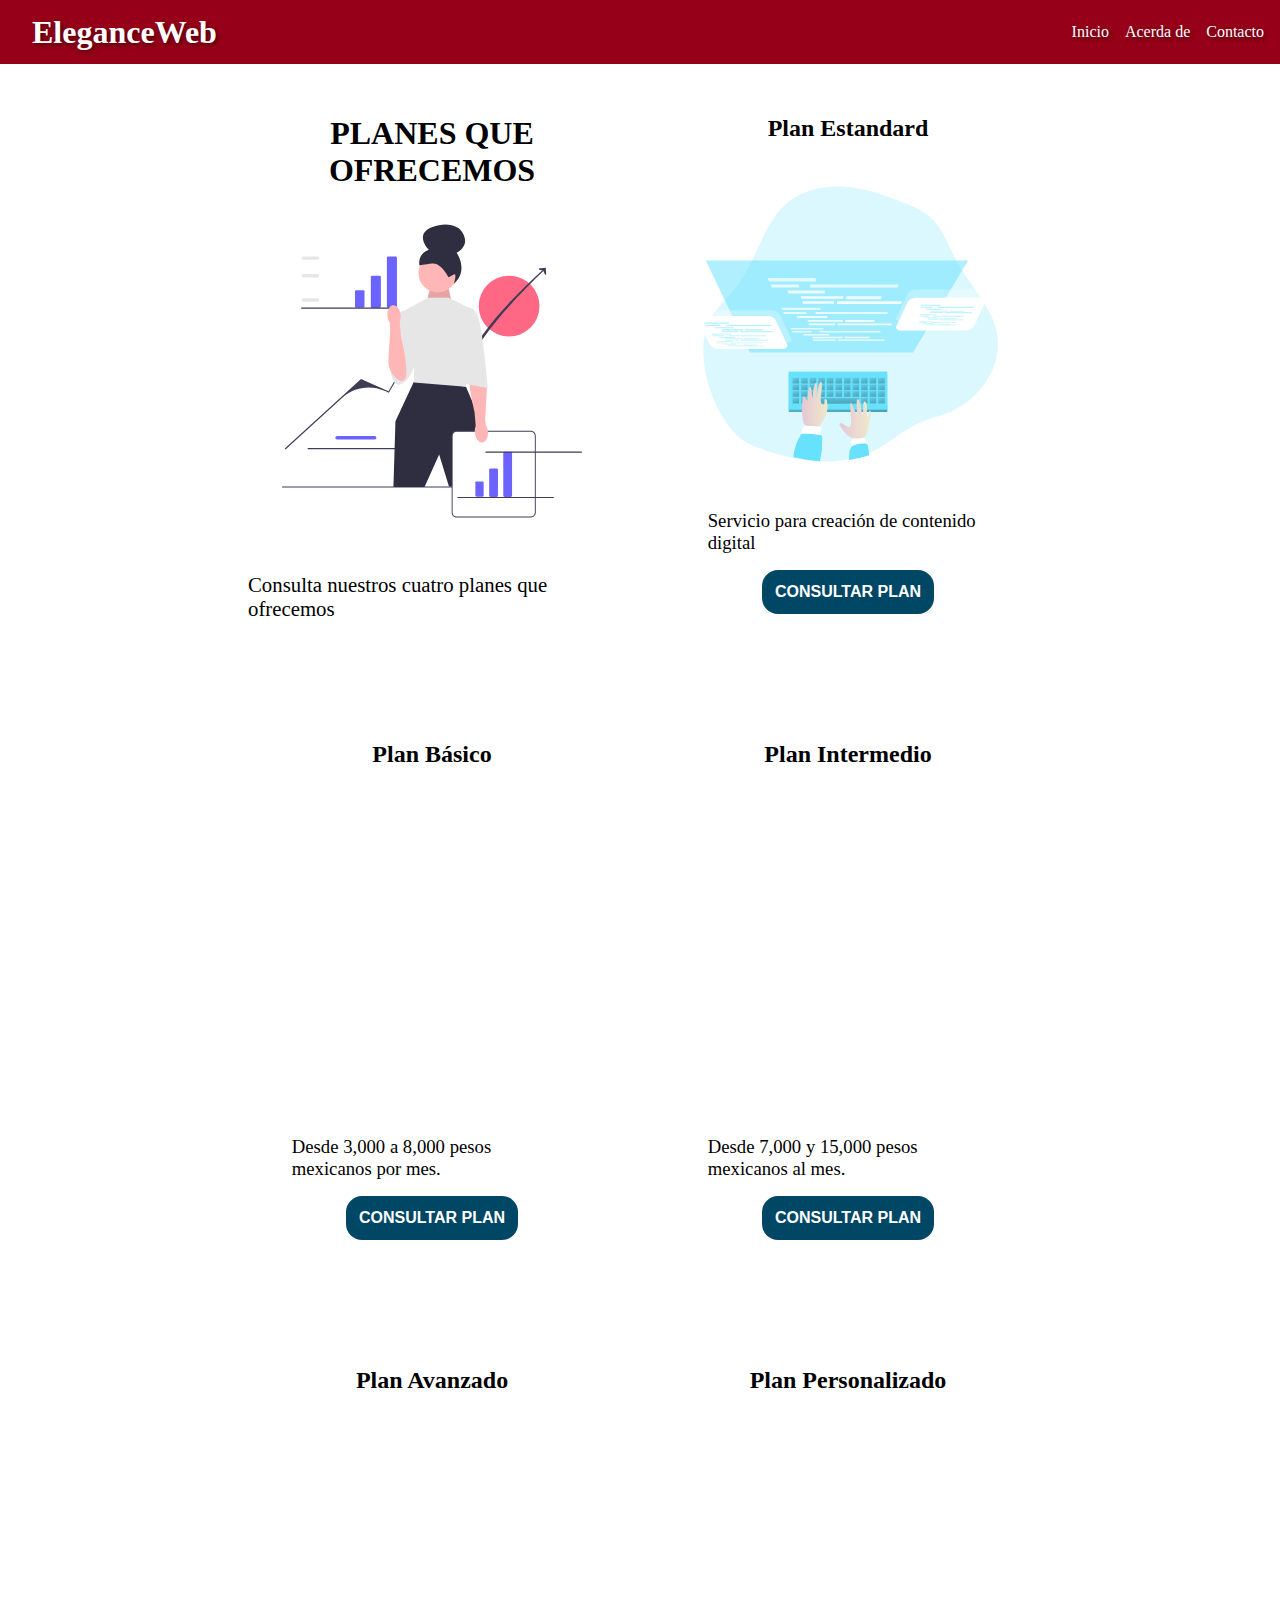
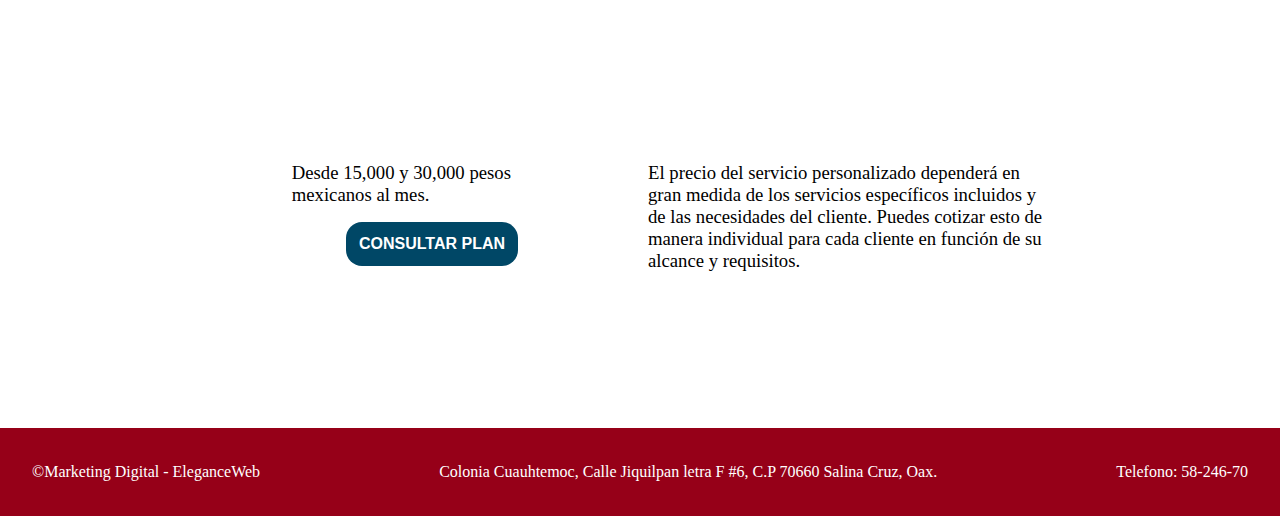
==== commit 218750c7: "resta colocar infomración para Acerca de" ====
--- a/index.html
+++ b/index.html
@@ -11,11 +11,11 @@
   <meta name="keywords" content="Empresa de marketing digital, EleganceWeb, Salina Cruz, Redes sociales, Analisis, Metricas, SEO, Planes, Servicios">
   <meta name="author" content="Camila Jimenez Trujillo">
   <meta name="copyright" content="EleganceWeb">
+  <meta name="theme-color" content="#960018"/>
   <link rel="canonical" href="https://eleganceweb.netlify.app/#">
   <!-- Carga del css princial -->
   <link rel="preload" href="./css/index.css" as="style">
   <link rel="stylesheet" href="./css/index.css">
-  <!-- .Carga del css princial -->
   <title>Marketing Digital / Salina Cruz, Oaxaca | EleganceWeb</title>
 </head>
 
@@ -28,10 +28,10 @@
 
       <ul class="nav__list">
         <li class="nav__item">
-          <a href="#" class="nav__link">Inicio</a>
+          <a href="index.html" class="nav__link">Inicio</a>
         </li>
         <li class="nav__item">
-          <a href="#" class="nav__link">Acerda de</a>
+          <a href="./src/acercade.html" class="nav__link">Acerda de</a>
         </li>
         <li class="nav__item">
           <a href="./src/contacto.html" class="nav__link">Contacto</a>
@@ -57,6 +57,42 @@
       <p class="texto-planes">Consulta nuestros cuatro planes que ofrecemos</p>
     </section>
     <!-- .Info planes que ofrecemos -->
+
+    <!-- Info plan estandard -->
+    <section class="hero">
+      <div class="hero__texts">
+        <h2 class="hero__title">plan estandard</h2>
+      </div>
+      <figure class="hero__figure">
+        <img src="./assets/imgs principales/plan-estandard.svg" alt="svg de pago representativo" class="hero__img"
+          data-animation="fade" />
+      </figure>
+      <h3>Servicio para creación de contenido digital</h3>
+      <input class="btn-plan" type="button" value="Consultar plan" data-plan="estandard">
+    </section>
+    <!-- .Info plan estandard -->
+        <!-- Card plan estandard -->
+    <!-- Overlay para el Plan Básico (agregar después de la sección) -->
+    <div class="plan-card-overlay" id="overlay-estandard">
+      <!-- Tarjeta del Plan Básico (agregar después de la sección) -->
+      <div class="plan-card" id="estandard-card">
+        <button class="close-button">X</button> <!-- La "X" para cerrar -->
+        <h2>Plan Estandard</h2>
+        <img src="./assets/imgs principales/plan-estandard-card.svg" alt="">
+        <ul class="plan-features">
+          <li><strong>Creación de contenido escrito: </strong>
+            Redacción de blogs: $300 a $600 por servicio.
+          </li>
+          <li>Contenido para sitios web: $500 por servicio.</li>
+          <li>Guiones para videos, Instagram, Facebook y YouTube: $600 y $800 por guion y por servicio.</li>
+          <li><strong>Creación de contenido digital: </strong>Creación de reels y shortcuts para Instagram, Facebook y YouTube: $800 MXN por servicio</li>
+          <li>Diseño de logotipos: $650 por servicio.</li>
+          <li>Diseño de tarjetas de presentación: $400 por servicio.</li>
+          <li>Diseño de falyers: $250 por servicio.</li>
+        </ul>
+      </div>
+    </div>
+    <!-- .Card plan estandard -->
 
     <!-- Info plan basico -->
     <section class="hero">
@@ -207,7 +243,8 @@
 
   <footer class="footer">
     <p class="footer__drechos-autor">&copy;Marketing Digital - EleganceWeb</p>
-    <p class="footer__telefono">Telefono: 555-555-5555</p>
+    <p class="footer__drechos-autor">Colonia Cuauhtemoc, Calle Jiquilpan letra F #6, C.P 70660 Salina Cruz, Oax.</p>
+    <p class="footer__telefono">Telefono: 58-246-70</p>
   </footer>
   <script src="./src/js/animaciones.js"></script>
   <script src="./src/js/cards.js"></script>
--- a/css/index.css
+++ b/css/index.css
@@ -145,9 +145,9 @@
   display: none;
 }
 
-.hero-personalizado {
+/* .hero-personalizado {
   flex-basis: 100%;
-}
+} */
 
 .plan-personalizado--text {
   max-width: 70ch;
@@ -179,8 +179,8 @@
   display: flex;
   justify-content: space-between;
   align-items: center;
-  height: 4.5rem;
-  padding: .5rem;
+  height: 5.5rem;
+  padding: 2rem;
   background-color: var(--principal);
   overflow: hidden;
 }
@@ -191,24 +191,42 @@
 }
 
 /* Estilos para las cards */
-/* Estilos para la tarjeta de plan */
-.plan-card {
-  display: none;
+
+/* Estilos para plan estandard */
+/* Estilos para el botón de cierre */
+#estandard-card .close-button {
+  position: absolute;
+  top: 10px;
+  right: 10px;
+  background: red;
+  color: var(--blanco);
+  border: none;
+  cursor: pointer;
+  width: 30px;
+  height: 30px;
+  border-radius: 50%;
+  display: flex;
+  justify-content: center;
+  align-items: center;
+}
+
+/* Estilos para el overlay */
+#estandard-basico {
   position: fixed;
-  top: 50%;
-  left: 50%;
-  transform: translate(-50%, -50%);
-  background-color: var(--blanco);
-  width: 350px;
-  padding: 20px;
-  text-align: start;
-  box-shadow: 0px 0px 10px rgba(0, 0, 0, 0.5);
-  /* Asegura que la tarjeta esté por encima de otros elementos */
-  z-index: 1000;
-}
+  top: 0;
+  left: 0;
+  width: 100%;
+  height: 100%;
+  background-color: rgba(0, 0, 0, 0.7);
+  display: none;
+  justify-content: center;
+  align-items: center;
+  z-index: 999;
+}
+/* Estilos para card estandard */
 
 /* Estilos para el card del Plan Intermedio */
-#basico-card {
+#estandard-card {
   display: none;
   position: fixed;
   top: 50%;
@@ -226,27 +244,27 @@
 }
 
 /* Estilos para el título del Plan Intermedio */
-#basico-card h2 {
+#estandard-card h2 {
   font-size: 24px;
   color: #333;
 }
 
 /* Estilos para los puntos de características */
-#basico-card ul.plan-features {
+#estandard-card ul.plan-features {
   list-style-type: disc;
   margin-left: 20px;
   padding-left: 0;
 }
 
 /* Estilos para los puntos de características */
-#basico-card ul.plan-features li {
+#estandard-card ul.plan-features li {
   margin-bottom: 10px;
   font-size: 16px;
   color: #555;
 }
 
 /* Estilos para el botón de cierre */
-#basico-card .close-button {
+#estandard-card .close-button {
   position: absolute;
   top: 10px;
   right: 10px;
@@ -263,7 +281,7 @@
 }
 
 /* Estilos para el overlay */
-#overlay-basico {
+#overlay-estandard {
   position: fixed;
   top: 0;
   left: 0;
@@ -275,10 +293,26 @@
   align-items: center;
   z-index: 999;
 }
-
+/* Estilos para plan estandard */
+
+/* Estilos para la tarjeta de plan */
+.plan-card {
+  display: none;
+  position: fixed;
+  top: 50%;
+  left: 50%;
+  transform: translate(-50%, -50%);
+  background-color: var(--blanco);
+  width: 350px;
+  padding: 20px;
+  text-align: start;
+  box-shadow: 0px 0px 10px rgba(0, 0, 0, 0.5);
+  /* Asegura que la tarjeta esté por encima de otros elementos */
+  z-index: 1000;
+}
 
 /* Estilos para el card del Plan Intermedio */
-#intermedio-card {
+#basico-card {
   display: none;
   position: fixed;
   top: 50%;
@@ -296,27 +330,27 @@
 }
 
 /* Estilos para el título del Plan Intermedio */
-#intermedio-card h2 {
+#basico-card h2 {
   font-size: 24px;
   color: #333;
 }
 
 /* Estilos para los puntos de características */
-#intermedio-card ul.plan-features {
+#basico-card ul.plan-features {
   list-style-type: disc;
   margin-left: 20px;
   padding-left: 0;
 }
 
 /* Estilos para los puntos de características */
-#intermedio-card ul.plan-features li {
+#basico-card ul.plan-features li {
   margin-bottom: 10px;
   font-size: 16px;
   color: #555;
 }
 
 /* Estilos para el botón de cierre */
-#intermedio-card .close-button {
+#basico-card .close-button {
   position: absolute;
   top: 10px;
   right: 10px;
@@ -333,7 +367,7 @@
 }
 
 /* Estilos para el overlay */
-#overlay-intermedio {
+#overlay-basico {
   position: fixed;
   top: 0;
   left: 0;
@@ -346,9 +380,9 @@
   z-index: 999;
 }
 
-/* card plan avanzado */
+
 /* Estilos para el card del Plan Intermedio */
-#avanzado-card {
+#intermedio-card {
   display: none;
   position: fixed;
   top: 50%;
@@ -366,6 +400,76 @@
 }
 
 /* Estilos para el título del Plan Intermedio */
+#intermedio-card h2 {
+  font-size: 24px;
+  color: #333;
+}
+
+/* Estilos para los puntos de características */
+#intermedio-card ul.plan-features {
+  list-style-type: disc;
+  margin-left: 20px;
+  padding-left: 0;
+}
+
+/* Estilos para los puntos de características */
+#intermedio-card ul.plan-features li {
+  margin-bottom: 10px;
+  font-size: 16px;
+  color: #555;
+}
+
+/* Estilos para el botón de cierre */
+#intermedio-card .close-button {
+  position: absolute;
+  top: 10px;
+  right: 10px;
+  background: red;
+  color: var(--blanco);
+  border: none;
+  cursor: pointer;
+  width: 30px;
+  height: 30px;
+  border-radius: 50%;
+  display: flex;
+  justify-content: center;
+  align-items: center;
+}
+
+/* Estilos para el overlay */
+#overlay-intermedio {
+  position: fixed;
+  top: 0;
+  left: 0;
+  width: 100%;
+  height: 100%;
+  background-color: rgba(0, 0, 0, 0.7);
+  display: none;
+  justify-content: center;
+  align-items: center;
+  z-index: 999;
+}
+
+/* card plan avanzado */
+/* Estilos para el card del Plan Intermedio */
+#avanzado-card {
+  display: none;
+  position: fixed;
+  top: 50%;
+  left: 50%;
+  transform: translate(-50%, -50%);
+  background-color: var(--blanco);
+  width: 350px;
+  padding: 20px;
+  text-align: start;
+  box-shadow: 0px 0px 10px rgba(0, 0, 0, 0.5);
+  /* Asegura que la tarjeta esté por encima de otros elementos */
+  z-index: 1000;
+  height: 80vh;
+  overflow-y: auto;
+}
+
+/* Estilos para el título del Plan Intermedio */
 #avanzado-card h2 {
   font-size: 24px;
   color: #333;
@@ -416,6 +520,17 @@
   z-index: 999;
 }
 /* card plan avanzado */
+
+/* Estilos para acercade */
+.main-acercade {
+  display: grid;
+  place-content: center;
+  margin: 0 auto;
+  height: 100vh;
+  width: 90ch;
+  padding: 2rem;
+}
+/* Estilos para acercade */
 
 /* Estilo para dispositivos moviles (a partir de 768px) */
 @media (max-width: 768px) {
@@ -532,6 +647,109 @@
     /* Asegura que la tarjeta esté por encima de otros elementos */
     z-index: 1000;
   }
+
+  /* Estilos para plan estandard */
+/* Estilos para el botón de cierre */
+#estandard-card .close-button {
+  position: absolute;
+  top: 10px;
+  right: 10px;
+  background: red;
+  color: var(--blanco);
+  border: none;
+  cursor: pointer;
+  width: 30px;
+  height: 30px;
+  border-radius: 50%;
+  display: flex;
+  justify-content: center;
+  align-items: center;
+}
+
+/* Estilos para el overlay */
+#estandard-basico {
+  position: fixed;
+  top: 0;
+  left: 0;
+  width: 100%;
+  height: 100%;
+  background-color: rgba(0, 0, 0, 0.7);
+  display: none;
+  justify-content: center;
+  align-items: center;
+  z-index: 999;
+}
+/* Estilos para card estandard */
+
+/* Estilos para el card del Plan Intermedio */
+#estandard-card {
+  display: none;
+  position: fixed;
+  top: 50%;
+  left: 50%;
+  transform: translate(-50%, -50%);
+  background-color: var(--blanco);
+  width: 350px;
+  padding: 20px;
+  text-align: start;
+  box-shadow: 0px 0px 10px rgba(0, 0, 0, 0.5);
+  /* Asegura que la tarjeta esté por encima de otros elementos */
+  z-index: 1000;
+  height: 80vh;
+  overflow-y: auto;
+}
+
+/* Estilos para el título del Plan Intermedio */
+#estandard-card h2 {
+  font-size: 24px;
+  color: #333;
+}
+
+/* Estilos para los puntos de características */
+#estandard-card ul.plan-features {
+  list-style-type: disc;
+  margin-left: 20px;
+  padding-left: 0;
+}
+
+/* Estilos para los puntos de características */
+#estandard-card ul.plan-features li {
+  margin-bottom: 10px;
+  font-size: 16px;
+  color: #555;
+}
+
+/* Estilos para el botón de cierre */
+#estandard-card .close-button {
+  position: absolute;
+  top: 10px;
+  right: 10px;
+  background: red;
+  color: var(--blanco);
+  border: none;
+  cursor: pointer;
+  width: 30px;
+  height: 30px;
+  border-radius: 50%;
+  display: flex;
+  justify-content: center;
+  align-items: center;
+}
+
+/* Estilos para el overlay */
+#overlay-estandard {
+  position: fixed;
+  top: 0;
+  left: 0;
+  width: 100%;
+  height: 100%;
+  background-color: rgba(0, 0, 0, 0.7);
+  display: none;
+  justify-content: center;
+  align-items: center;
+  z-index: 999;
+}
+/* Estilos para plan estandard */
 
   /* Estilos para el card del Plan Intermedio */
   #basico-card {
@@ -807,8 +1025,8 @@
     display: flex;
     justify-content: space-between;
     align-items: center;
-    height: 4.5rem;
-    padding: .5rem;
+    height: 5.5rem;
+    padding: 2rem;
     background-color: var(--principal);
     overflow: hidden;
     padding: 0 1.5rem;
@@ -817,11 +1035,22 @@
   .footer__drechos-autor,
   .footer__telefono {
     color: var(--blanco);
+    text-align: center;
   }
 
 }
 
 /* Estilos para seccino de contacto */
+section.mapa {
+  display: flex;
+  flex-direction: column;
+  margin-bottom: 2rem;
+}
+section p {
+  margin-bottom: 1rem;
+  padding: 1rem;
+}
+
 main.contenedor-contacto {
   display: grid;
   grid-template-columns: repeat(2, 1fr);
@@ -1013,6 +1242,11 @@
 /* Media query para versiones móviles */
 @media (max-width: 768px) {
 
+  section p {
+    margin-bottom: 1rem;
+    padding: 1rem;
+  }
+  
   main.contenedor-contacto {
     height: 100%;
     margin-top: 4rem;
--- a/css/index.css
+++ b/css/index.css
@@ -145,9 +145,9 @@
   display: none;
 }
 
-.hero-personalizado {
+/* .hero-personalizado {
   flex-basis: 100%;
-}
+} */
 
 .plan-personalizado--text {
   max-width: 70ch;
@@ -179,8 +179,8 @@
   display: flex;
   justify-content: space-between;
   align-items: center;
-  height: 4.5rem;
-  padding: .5rem;
+  height: 5.5rem;
+  padding: 2rem;
   background-color: var(--principal);
   overflow: hidden;
 }
@@ -191,24 +191,42 @@
 }
 
 /* Estilos para las cards */
-/* Estilos para la tarjeta de plan */
-.plan-card {
-  display: none;
+
+/* Estilos para plan estandard */
+/* Estilos para el botón de cierre */
+#estandard-card .close-button {
+  position: absolute;
+  top: 10px;
+  right: 10px;
+  background: red;
+  color: var(--blanco);
+  border: none;
+  cursor: pointer;
+  width: 30px;
+  height: 30px;
+  border-radius: 50%;
+  display: flex;
+  justify-content: center;
+  align-items: center;
+}
+
+/* Estilos para el overlay */
+#estandard-basico {
   position: fixed;
-  top: 50%;
-  left: 50%;
-  transform: translate(-50%, -50%);
-  background-color: var(--blanco);
-  width: 350px;
-  padding: 20px;
-  text-align: start;
-  box-shadow: 0px 0px 10px rgba(0, 0, 0, 0.5);
-  /* Asegura que la tarjeta esté por encima de otros elementos */
-  z-index: 1000;
-}
+  top: 0;
+  left: 0;
+  width: 100%;
+  height: 100%;
+  background-color: rgba(0, 0, 0, 0.7);
+  display: none;
+  justify-content: center;
+  align-items: center;
+  z-index: 999;
+}
+/* Estilos para card estandard */
 
 /* Estilos para el card del Plan Intermedio */
-#basico-card {
+#estandard-card {
   display: none;
   position: fixed;
   top: 50%;
@@ -226,27 +244,27 @@
 }
 
 /* Estilos para el título del Plan Intermedio */
-#basico-card h2 {
+#estandard-card h2 {
   font-size: 24px;
   color: #333;
 }
 
 /* Estilos para los puntos de características */
-#basico-card ul.plan-features {
+#estandard-card ul.plan-features {
   list-style-type: disc;
   margin-left: 20px;
   padding-left: 0;
 }
 
 /* Estilos para los puntos de características */
-#basico-card ul.plan-features li {
+#estandard-card ul.plan-features li {
   margin-bottom: 10px;
   font-size: 16px;
   color: #555;
 }
 
 /* Estilos para el botón de cierre */
-#basico-card .close-button {
+#estandard-card .close-button {
   position: absolute;
   top: 10px;
   right: 10px;
@@ -263,7 +281,7 @@
 }
 
 /* Estilos para el overlay */
-#overlay-basico {
+#overlay-estandard {
   position: fixed;
   top: 0;
   left: 0;
@@ -275,10 +293,26 @@
   align-items: center;
   z-index: 999;
 }
-
+/* Estilos para plan estandard */
+
+/* Estilos para la tarjeta de plan */
+.plan-card {
+  display: none;
+  position: fixed;
+  top: 50%;
+  left: 50%;
+  transform: translate(-50%, -50%);
+  background-color: var(--blanco);
+  width: 350px;
+  padding: 20px;
+  text-align: start;
+  box-shadow: 0px 0px 10px rgba(0, 0, 0, 0.5);
+  /* Asegura que la tarjeta esté por encima de otros elementos */
+  z-index: 1000;
+}
 
 /* Estilos para el card del Plan Intermedio */
-#intermedio-card {
+#basico-card {
   display: none;
   position: fixed;
   top: 50%;
@@ -296,27 +330,27 @@
 }
 
 /* Estilos para el título del Plan Intermedio */
-#intermedio-card h2 {
+#basico-card h2 {
   font-size: 24px;
   color: #333;
 }
 
 /* Estilos para los puntos de características */
-#intermedio-card ul.plan-features {
+#basico-card ul.plan-features {
   list-style-type: disc;
   margin-left: 20px;
   padding-left: 0;
 }
 
 /* Estilos para los puntos de características */
-#intermedio-card ul.plan-features li {
+#basico-card ul.plan-features li {
   margin-bottom: 10px;
   font-size: 16px;
   color: #555;
 }
 
 /* Estilos para el botón de cierre */
-#intermedio-card .close-button {
+#basico-card .close-button {
   position: absolute;
   top: 10px;
   right: 10px;
@@ -333,7 +367,7 @@
 }
 
 /* Estilos para el overlay */
-#overlay-intermedio {
+#overlay-basico {
   position: fixed;
   top: 0;
   left: 0;
@@ -346,9 +380,9 @@
   z-index: 999;
 }
 
-/* card plan avanzado */
+
 /* Estilos para el card del Plan Intermedio */
-#avanzado-card {
+#intermedio-card {
   display: none;
   position: fixed;
   top: 50%;
@@ -366,6 +400,76 @@
 }
 
 /* Estilos para el título del Plan Intermedio */
+#intermedio-card h2 {
+  font-size: 24px;
+  color: #333;
+}
+
+/* Estilos para los puntos de características */
+#intermedio-card ul.plan-features {
+  list-style-type: disc;
+  margin-left: 20px;
+  padding-left: 0;
+}
+
+/* Estilos para los puntos de características */
+#intermedio-card ul.plan-features li {
+  margin-bottom: 10px;
+  font-size: 16px;
+  color: #555;
+}
+
+/* Estilos para el botón de cierre */
+#intermedio-card .close-button {
+  position: absolute;
+  top: 10px;
+  right: 10px;
+  background: red;
+  color: var(--blanco);
+  border: none;
+  cursor: pointer;
+  width: 30px;
+  height: 30px;
+  border-radius: 50%;
+  display: flex;
+  justify-content: center;
+  align-items: center;
+}
+
+/* Estilos para el overlay */
+#overlay-intermedio {
+  position: fixed;
+  top: 0;
+  left: 0;
+  width: 100%;
+  height: 100%;
+  background-color: rgba(0, 0, 0, 0.7);
+  display: none;
+  justify-content: center;
+  align-items: center;
+  z-index: 999;
+}
+
+/* card plan avanzado */
+/* Estilos para el card del Plan Intermedio */
+#avanzado-card {
+  display: none;
+  position: fixed;
+  top: 50%;
+  left: 50%;
+  transform: translate(-50%, -50%);
+  background-color: var(--blanco);
+  width: 350px;
+  padding: 20px;
+  text-align: start;
+  box-shadow: 0px 0px 10px rgba(0, 0, 0, 0.5);
+  /* Asegura que la tarjeta esté por encima de otros elementos */
+  z-index: 1000;
+  height: 80vh;
+  overflow-y: auto;
+}
+
+/* Estilos para el título del Plan Intermedio */
 #avanzado-card h2 {
   font-size: 24px;
   color: #333;
@@ -416,6 +520,17 @@
   z-index: 999;
 }
 /* card plan avanzado */
+
+/* Estilos para acercade */
+.main-acercade {
+  display: grid;
+  place-content: center;
+  margin: 0 auto;
+  height: 100vh;
+  width: 90ch;
+  padding: 2rem;
+}
+/* Estilos para acercade */
 
 /* Estilo para dispositivos moviles (a partir de 768px) */
 @media (max-width: 768px) {
@@ -532,6 +647,109 @@
     /* Asegura que la tarjeta esté por encima de otros elementos */
     z-index: 1000;
   }
+
+  /* Estilos para plan estandard */
+/* Estilos para el botón de cierre */
+#estandard-card .close-button {
+  position: absolute;
+  top: 10px;
+  right: 10px;
+  background: red;
+  color: var(--blanco);
+  border: none;
+  cursor: pointer;
+  width: 30px;
+  height: 30px;
+  border-radius: 50%;
+  display: flex;
+  justify-content: center;
+  align-items: center;
+}
+
+/* Estilos para el overlay */
+#estandard-basico {
+  position: fixed;
+  top: 0;
+  left: 0;
+  width: 100%;
+  height: 100%;
+  background-color: rgba(0, 0, 0, 0.7);
+  display: none;
+  justify-content: center;
+  align-items: center;
+  z-index: 999;
+}
+/* Estilos para card estandard */
+
+/* Estilos para el card del Plan Intermedio */
+#estandard-card {
+  display: none;
+  position: fixed;
+  top: 50%;
+  left: 50%;
+  transform: translate(-50%, -50%);
+  background-color: var(--blanco);
+  width: 350px;
+  padding: 20px;
+  text-align: start;
+  box-shadow: 0px 0px 10px rgba(0, 0, 0, 0.5);
+  /* Asegura que la tarjeta esté por encima de otros elementos */
+  z-index: 1000;
+  height: 80vh;
+  overflow-y: auto;
+}
+
+/* Estilos para el título del Plan Intermedio */
+#estandard-card h2 {
+  font-size: 24px;
+  color: #333;
+}
+
+/* Estilos para los puntos de características */
+#estandard-card ul.plan-features {
+  list-style-type: disc;
+  margin-left: 20px;
+  padding-left: 0;
+}
+
+/* Estilos para los puntos de características */
+#estandard-card ul.plan-features li {
+  margin-bottom: 10px;
+  font-size: 16px;
+  color: #555;
+}
+
+/* Estilos para el botón de cierre */
+#estandard-card .close-button {
+  position: absolute;
+  top: 10px;
+  right: 10px;
+  background: red;
+  color: var(--blanco);
+  border: none;
+  cursor: pointer;
+  width: 30px;
+  height: 30px;
+  border-radius: 50%;
+  display: flex;
+  justify-content: center;
+  align-items: center;
+}
+
+/* Estilos para el overlay */
+#overlay-estandard {
+  position: fixed;
+  top: 0;
+  left: 0;
+  width: 100%;
+  height: 100%;
+  background-color: rgba(0, 0, 0, 0.7);
+  display: none;
+  justify-content: center;
+  align-items: center;
+  z-index: 999;
+}
+/* Estilos para plan estandard */
 
   /* Estilos para el card del Plan Intermedio */
   #basico-card {
@@ -807,8 +1025,8 @@
     display: flex;
     justify-content: space-between;
     align-items: center;
-    height: 4.5rem;
-    padding: .5rem;
+    height: 5.5rem;
+    padding: 2rem;
     background-color: var(--principal);
     overflow: hidden;
     padding: 0 1.5rem;
@@ -817,11 +1035,22 @@
   .footer__drechos-autor,
   .footer__telefono {
     color: var(--blanco);
+    text-align: center;
   }
 
 }
 
 /* Estilos para seccino de contacto */
+section.mapa {
+  display: flex;
+  flex-direction: column;
+  margin-bottom: 2rem;
+}
+section p {
+  margin-bottom: 1rem;
+  padding: 1rem;
+}
+
 main.contenedor-contacto {
   display: grid;
   grid-template-columns: repeat(2, 1fr);
@@ -1013,6 +1242,11 @@
 /* Media query para versiones móviles */
 @media (max-width: 768px) {
 
+  section p {
+    margin-bottom: 1rem;
+    padding: 1rem;
+  }
+  
   main.contenedor-contacto {
     height: 100%;
     margin-top: 4rem;
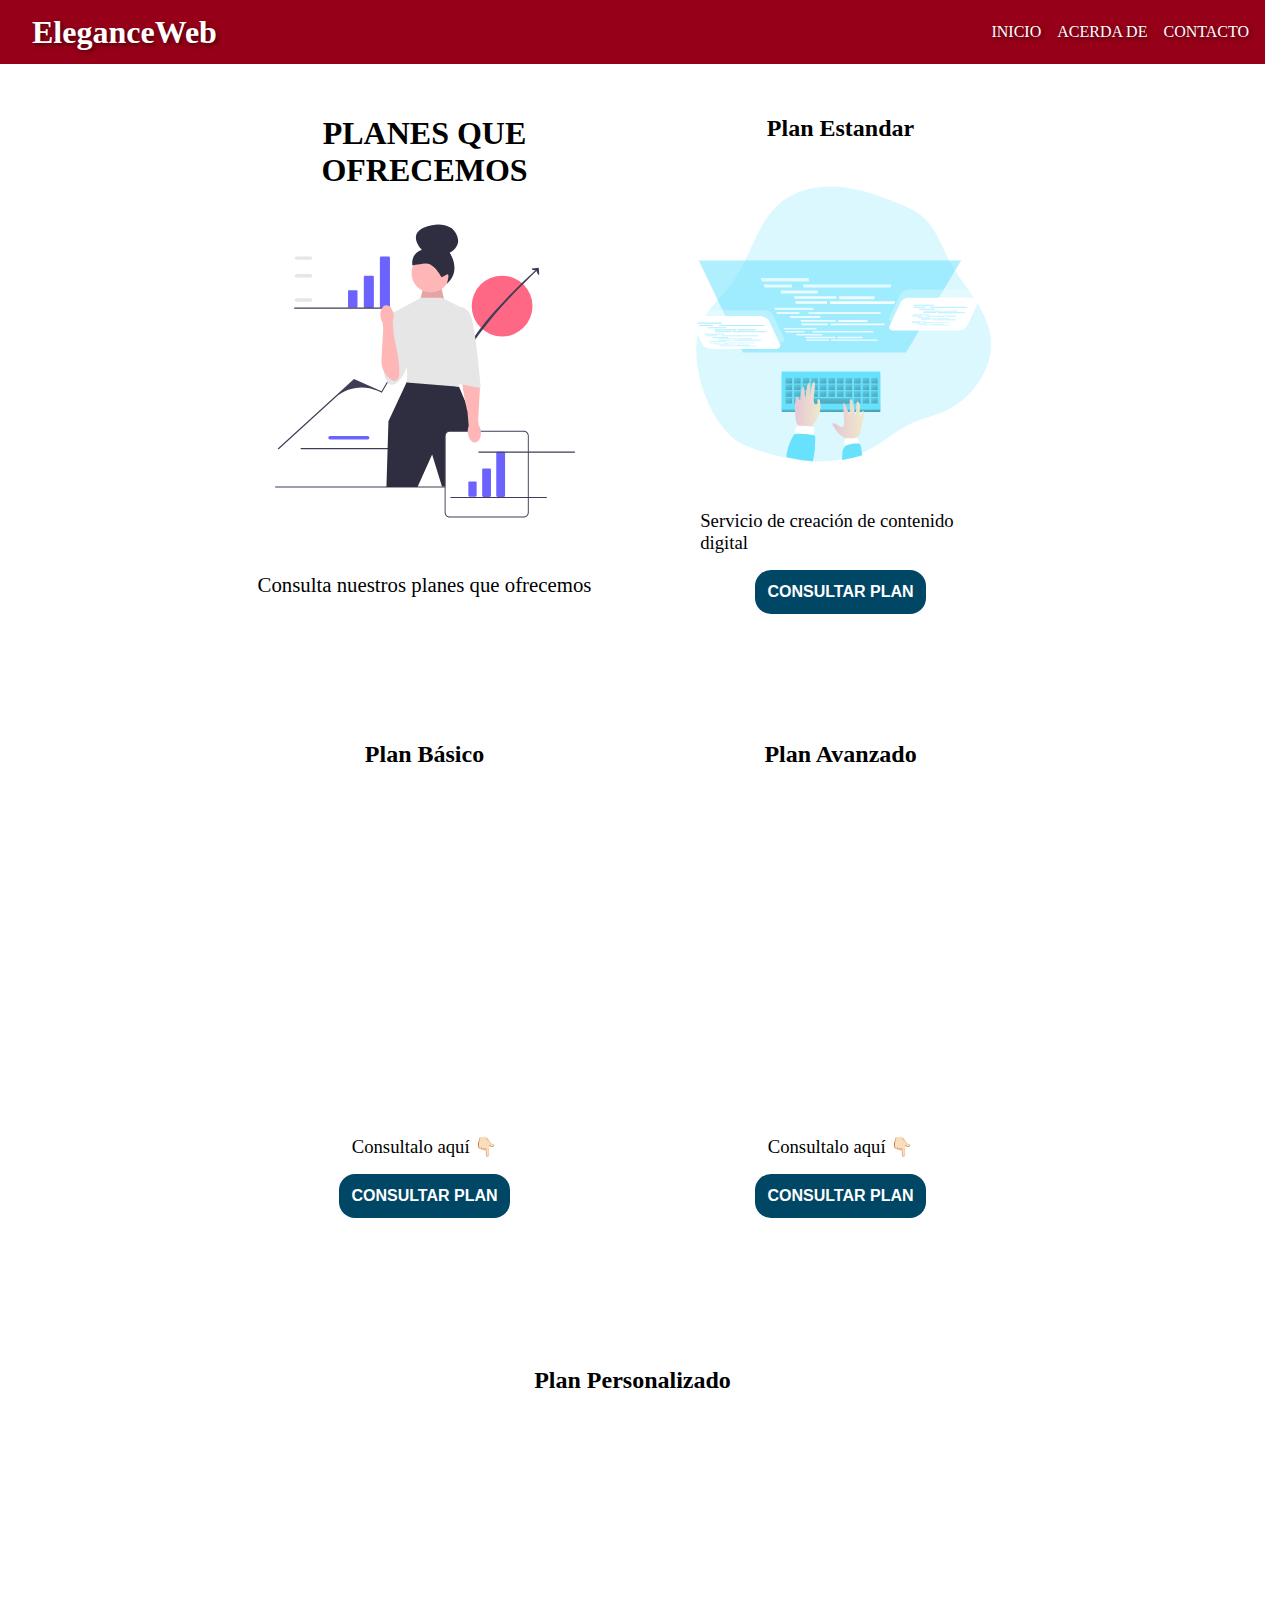
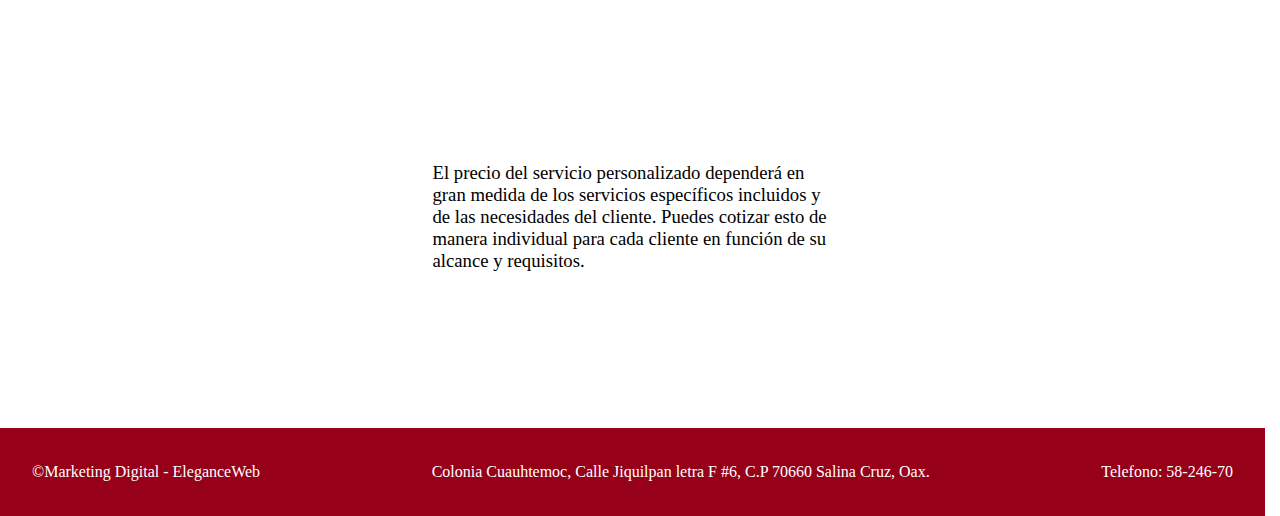
==== commit ef74229c: "cambios a los planes" ====
--- a/index.html
+++ b/index.html
@@ -54,20 +54,20 @@
         <img src="./assets/imgs principales/planes-ofertados.svg" alt="svg de pago representativo" class="hero__img"
           data-animation="up" />
       </figure>
-      <p class="texto-planes">Consulta nuestros cuatro planes que ofrecemos</p>
+      <p class="texto-planes">Consulta nuestros planes que ofrecemos</p>
     </section>
     <!-- .Info planes que ofrecemos -->
 
     <!-- Info plan estandard -->
     <section class="hero">
       <div class="hero__texts">
-        <h2 class="hero__title">plan estandard</h2>
+        <h2 class="hero__title">plan estandar</h2>
       </div>
       <figure class="hero__figure">
         <img src="./assets/imgs principales/plan-estandard.svg" alt="svg de pago representativo" class="hero__img"
           data-animation="fade" />
       </figure>
-      <h3>Servicio para creación de contenido digital</h3>
+      <h3>Servicio de creación de contenido digital</h3>
       <input class="btn-plan" type="button" value="Consultar plan" data-plan="estandard">
     </section>
     <!-- .Info plan estandard -->
@@ -80,15 +80,15 @@
         <h2>Plan Estandard</h2>
         <img src="./assets/imgs principales/plan-estandard-card.svg" alt="">
         <ul class="plan-features">
-          <li><strong>Creación de contenido escrito: </strong>
-            Redacción de blogs: $300 a $600 por servicio.
-          </li>
-          <li>Contenido para sitios web: $500 por servicio.</li>
-          <li>Guiones para videos, Instagram, Facebook y YouTube: $600 y $800 por guion y por servicio.</li>
-          <li><strong>Creación de contenido digital: </strong>Creación de reels y shortcuts para Instagram, Facebook y YouTube: $800 MXN por servicio</li>
-          <li>Diseño de logotipos: $650 por servicio.</li>
-          <li>Diseño de tarjetas de presentación: $400 por servicio.</li>
-          <li>Diseño de falyers: $250 por servicio.</li>
+          <!-- <li><strong>Creación de contenido escrito: </strong></li> -->
+          <!-- <li>Contenido para sitios web: $500 por servicio.</li> -->
+          <!-- <li>Redacción de blogs: $300 a $600 por servicio.</li> -->
+          <!-- <li>Guiones para videos, Instagram, Facebook y YouTube: $600 y $800 por guion y por servicio.</li> -->
+          <!-- <li><strong>Creación de contenido digital:</strong></li> -->
+          <li>Creación de contenido digital (reels y shortcuts) para Instagram, Facebook y YouTube.</li>
+          <li>Diseño de logotipos.</li>
+          <li>Diseño de tarjetas de presentación.</li>
+          <li>Diseño de flyer.</li>
         </ul>
       </div>
     </div>
@@ -103,7 +103,7 @@
         <img src="./assets/imgs principales/plan-basico.svg" alt="svg de pago representativo" class="hero__img"
           data-animation="fade" />
       </figure>
-      <h3>Desde 3,000 a 8,000 pesos mexicanos por mes.</h3>
+      <h3>Consultalo aquí 👇🏻</h3>
       <input class="btn-plan" type="button" value="Consultar plan" data-plan="basico">
     </section>
     <!-- .Info plan basico -->
@@ -117,11 +117,11 @@
         <h2>Plan Básico</h2>
         <img src="./assets/imgs principales/plan-basico-card.svg" alt="">
         <ul class="plan-features">
-          <li><strong>Gestión de Redes:</strong> Creación y publicación de contenido regular en las redes sociales de
+          <li><strong>Gestión de Redes Sociales:</strong> Creación y publicación de contenido regular en las redes sociales de
             tus clientes, incluyendo programación de publicaciones, interacción con seguidores y análisis de métricas.
           </li>
-          <li><strong>Publicidad en Redes Sociales:</strong> Configuración y gestión de campañas publicitarias en
-            plataformas como Facebook, Instagram, Twitter o LinkedIn.</li>
+          <!-- <li><strong>Publicidad en Redes Sociales:</strong> Configuración y gestión de campañas publicitarias en
+            plataformas como Facebook, Instagram, Twitter o LinkedIn.</li> -->
           <li><strong>Optimización de Perfiles:</strong> Mejora de la apariencia y la información de perfiles en redes
             sociales para aumentar la visibilidad y la credibilidad.</li>
           <li><strong>Email Marketing:</strong> Creación y envío de campañas de correo electrónico para promociones,
@@ -135,13 +135,13 @@
     <!-- Info plan intermedio -->
     <section class="hero hero--reverse">
       <div class="hero__texts">
-        <h2 class="hero__title">plan intermedio</h2>
+        <h2 class="hero__title">plan avanzado</h2>
       </div>
       <figure class="hero__figure">
         <img src="./assets/imgs principales/plan-intermedio.svg" alt="svg de pago representativo" class="hero__img"
           data-animation="show" />
       </figure>
-      <h3>Desde 7,000 y 15,000 pesos mexicanos al mes.</h3>
+      <h3>Consultalo aquí 👇🏻</h3>
       <input class="btn-plan" type="button" value="Consultar plan" data-plan="intermedio">
     </section>
     <!-- .Info plan intermedio -->
@@ -151,32 +151,41 @@
       <!-- Tarjeta del Plan Intermedio -->
       <div class="plan-card" id="intermedio-card">
         <button class="close-button">X</button> <!-- La "X" para cerrar -->
-        <h2>Plan Intermedio</h2>
+        <h2>Plan Avanzado</h2>
         <img src="./assets/imgs principales/plan-intermedio-card.svg" alt="svg de plan intermedio">
         <ul class="plan-features">
           <li><strong>SEO (Optimización de Motores de Búsqueda):</strong>Optimización de sitios web y contenido para
             mejorar la visibilidad en los motores de búsqueda, incluyendo investigación de palabras clave, creación de
             contenido SEO y construcción de enlaces.
           </li>
-          <li><strong>Marketing de Contenido:</strong>Desarrollo de estrategias de contenido, creación de blogs,
+          <!-- <li><strong>Marketing de Contenido:</strong>Desarrollo de estrategias de contenido, creación de blogs,
             artículos, videos o infografías para atraer y retener a la audiencia.
-          </li>
+          </li> -->
           <li><strong>Publicidad en Google Ads:</strong>Configuración y gestión de campañas de publicidad en Google
             Ads para aumentar la visibilidad en los resultados de búsqueda.
           </li>
-          <li><strong>Analítica Web:</strong>Seguimiento y análisis del tráfico del sitio web, identificación de
+          <li><strong>Automatización de Marketing:</strong>
+            Implementación de herramientas de automatización para campañas de correo electrónico, seguimiento de leads y
+            personalización de la experiencia del usuario.
+          </li>
+          <li><strong>Desarrollo de Estrategia Integral de Marketing:</strong>
+            Creación de planes estratégicos a largo plazo que abarquen múltiples canales y tácticas para lograr los
+            objetivos de marketing de tus clientes.
+          </li>
+          <!-- <li><strong>Analítica Web:</strong>Seguimiento y análisis del tráfico del sitio web, identificación de
             oportunidades de mejora y generación de informes (se enfoca en recopilar, medir y analizar datos
             relacionados con el tráfico y el comportamiento de los usuarios en un sitio web. El objetivo principal de la
             analítica web es comprender cómo interactúan los visitantes con un sitio web y cómo se puede mejorar la
             experiencia del usuario y la eficacia de la estrategia de marketing en línea.
           </li>
+           -->
         </ul>
       </div>
     </div>
     <!-- .Card plan intermedio -->
 
     <!-- Info plan avanzado -->
-    <section class="hero">
+    <!-- <section class="hero">
       <div class="hero__texts">
         <h2 class="hero__title">plan avanzado</h2>
       </div>
@@ -186,14 +195,14 @@
       </figure>
       <h3>Desde 15,000 y 30,000 pesos mexicanos al mes.</h3>
       <input class="btn-plan" type="button" value="Consultar plan" data-plan="avanzado">
-    </section>
+    </section> -->
     <!-- .Info plan avanzado -->
 
     <!-- Card plan avanzado -->
-    <div class="plan-card-overlay" id="overlay-avanzado">
-      <!-- Tarjeta del Plan Avanzado -->
+    <!-- <div class="plan-card-overlay" id="overlay-avanzado">
+ 
       <div class="plan-card" id="avanzado-card">
-        <button class="close-button">X</button> <!-- La "X" para cerrar -->
+        <button class="close-button">X</button>
         <h2>Plan Avanzado</h2>
         <img src="./assets/imgs principales/plan-avanzado-card.svg" alt="svg pago plan avanzado">
         <ul class="plan-features">
@@ -217,11 +226,10 @@
           <li><strong>Desarrollo de Estrategia Integral de Marketing:</strong>
             Creación de planes estratégicos a largo plazo que abarquen múltiples canales y tácticas para lograr los
             objetivos de marketing de tus clientes.
-          </li>
-          <!-- Agrega más características específicas del Plan Avanzado aquí -->
-        </ul>
-      </div>
-    </div>
+          </li>Agrega más características específicas del Plan Avanzado aquí
+        </ul>
+      </div>
+    </div> -->
     <!-- .Card plan avanzado -->
 
     <section class="hero hero-personalizado">
--- a/css/index.css
+++ b/css/index.css
@@ -17,6 +17,7 @@
 
 html {
   box-sizing: border-box;
+  scrollbar-gutter: stable;
 }
 
 body {
@@ -27,6 +28,7 @@
   margin: 0;
   background-color: var(--blanco);
   color: var(--negro);
+  overflow-y: scroll;
 }
 
 h1.nav__logo {
@@ -89,6 +91,7 @@
 .nav__link {
   text-decoration: none;
   color: var(--blanco);
+  text-transform: uppercase;
   text-shadow: 2px 2px 4px rgba(0, 0, 0, 0.5);
   cursor: pointer;
 }
@@ -183,6 +186,7 @@
   padding: 2rem;
   background-color: var(--principal);
   overflow: hidden;
+  width: 100%;
 }
 
 .footer__drechos-autor,
@@ -528,19 +532,27 @@
   margin: 0 auto;
   height: 100vh;
   width: 90ch;
-  padding: 2rem;
+}
+
+.main-acercade h1 {
+  margin-bottom: 1rem;
 }
 /* Estilos para acercade */
 
 /* Estilo para dispositivos moviles (a partir de 768px) */
 @media (max-width: 768px) {
 
+  html {
+    box-sizing: border-box;
+    scrollbar-gutter: stable;
+  }
+
   body {
-    width: 100%;
-    min-width: 100vw;
+    width: fit-content;
     margin: 0;
     background-color: var(--blanco);
     color: var(--negro);
+    overflow-y: scroll;
   }
 
   h3 {
@@ -559,6 +571,7 @@
     background-color: var(--principal);
     height: 100%;
     padding: 0 1rem;
+    width: 100%;
   }
 
   .contenedor {
@@ -1023,13 +1036,17 @@
 
   .footer {
     display: flex;
-    justify-content: space-between;
+    justify-content: center;
     align-items: center;
-    height: 5.5rem;
-    padding: 2rem;
+    row-gap: 1rem;
+    flex-direction: column;
+    align-items: center;
+    height: 8rem;
+    padding: 2rem 0;
     background-color: var(--principal);
     overflow: hidden;
     padding: 0 1.5rem;
+    width: 100%;
   }
 
   .footer__drechos-autor,
@@ -1051,27 +1068,55 @@
   padding: 1rem;
 }
 
+
+.texto-contactanos {
+  text-transform: uppercase;
+  margin: 2rem auto 0;
+  text-align: center;
+  width: 100%;
+}
+
 main.contenedor-contacto {
   display: grid;
-  grid-template-columns: repeat(2, 1fr);
+  grid-template-columns: repeat(3, 1fr);
   grid-template-rows: repeat(2, 1fr);
   grid-template-areas:
-    "card mapa"
-    "formulario formulario";
+    "card card-eleganceweb card-luz"
+    "mapa mapa mapa"
+    "formulario formulario formulario";
   row-gap: 1rem;
-  margin-top: 4rem;
+  height: 400px;
 }
 
 main.contacto {
-  min-height: 100vh;
+  height: 100%;
 }
 
 /* Estilos para la card */
 .contenedor-card {
   display: flex;
   justify-content: center;
+  flex-direction: row;
   align-items: center;
   grid-area: card;
+  height: 450px;
+}
+
+.contenedor-card-eleganceweb {
+  display: flex;
+  justify-content: center;
+  flex-direction: row;
+  align-items: center;
+  grid-area: card-eleganceweb;
+  height: 450px;
+}
+
+.contenedor-card-luz {
+  display: flex;
+  justify-content: center;
+  flex-direction: row;
+  align-items: center;
+  grid-area: card-luz;
   height: 450px;
 }
 
@@ -1180,6 +1225,7 @@
   display: flex;
   justify-content: center;
   align-items: center;
+  grid-area: mapa;
 }
 
 /* Estilos para fomrulacio de contacto */
@@ -1224,6 +1270,11 @@
   box-shadow: 0 0 5px rgba(0, 123, 255, 0.5);
 }
 
+textarea {
+  margin: 1rem auto 0;
+  width: 100%;
+}
+
 .formulario input.btn-enviar {
   background-color: var(--azul);
   color: var(--blanco);
@@ -1246,9 +1297,30 @@
     margin-bottom: 1rem;
     padding: 1rem;
   }
-  
+
+  .main-acercade h1 {
+    text-align: center;
+    /* transform: translateY(-100px); */
+  }
+
+  .main-acercade {
+    height: 100vh;
+    width: 50ch;
+    display: grid;
+    place-content: center;
+    margin: 0 auto;
+    padding: 1rem;
+  }
+  .main-acercade h1 {
+    margin-bottom: 1rem;
+  }
+
+  .contenedor-card {
+    width: 100%;
+  }
+
   main.contenedor-contacto {
-    height: 100%;
+    height: max-content;
     margin-top: 4rem;
     min-height: 100vh;
     transform: translateX(0);
@@ -1256,6 +1328,8 @@
     /* Una sola columna */
     grid-template-areas:
       "card"
+      "card-eleganceweb"
+      "card-luz"
       "mapa"
       "formulario";
     row-gap: 1rem;
@@ -1271,9 +1345,41 @@
   }
 }
 
+section.mapa {
+  margin: 0 auto;
+}
+
+
+/* media query para tablets */
+@media (max-width: 950px) {
+  main.contenedor-contacto {
+    height: max-content;
+    margin-top: 4rem;
+    min-height: 100vh;
+    transform: translateX(0);
+    grid-template-columns: 1fr;
+    /* Una sola columna */
+    grid-template-areas:
+      "card"
+      "card-eleganceweb"
+      "card-luz"
+      "mapa"
+      "formulario";
+    row-gap: 1rem;
+    z-index: 2;
+  }
+}
+/* media query para tablets */
+
 @media screen and (max-width: 375px) {
+  html {
+    box-sizing: border-box;
+    scrollbar-gutter: stable;
+  }
+
   body {
     min-width: 100%;
+    overflow-y: scroll;
   }
 
   .contenedor-contacto {
--- a/css/index.css
+++ b/css/index.css
@@ -17,6 +17,7 @@
 
 html {
   box-sizing: border-box;
+  scrollbar-gutter: stable;
 }
 
 body {
@@ -27,6 +28,7 @@
   margin: 0;
   background-color: var(--blanco);
   color: var(--negro);
+  overflow-y: scroll;
 }
 
 h1.nav__logo {
@@ -89,6 +91,7 @@
 .nav__link {
   text-decoration: none;
   color: var(--blanco);
+  text-transform: uppercase;
   text-shadow: 2px 2px 4px rgba(0, 0, 0, 0.5);
   cursor: pointer;
 }
@@ -183,6 +186,7 @@
   padding: 2rem;
   background-color: var(--principal);
   overflow: hidden;
+  width: 100%;
 }
 
 .footer__drechos-autor,
@@ -528,19 +532,27 @@
   margin: 0 auto;
   height: 100vh;
   width: 90ch;
-  padding: 2rem;
+}
+
+.main-acercade h1 {
+  margin-bottom: 1rem;
 }
 /* Estilos para acercade */
 
 /* Estilo para dispositivos moviles (a partir de 768px) */
 @media (max-width: 768px) {
 
+  html {
+    box-sizing: border-box;
+    scrollbar-gutter: stable;
+  }
+
   body {
-    width: 100%;
-    min-width: 100vw;
+    width: fit-content;
     margin: 0;
     background-color: var(--blanco);
     color: var(--negro);
+    overflow-y: scroll;
   }
 
   h3 {
@@ -559,6 +571,7 @@
     background-color: var(--principal);
     height: 100%;
     padding: 0 1rem;
+    width: 100%;
   }
 
   .contenedor {
@@ -1023,13 +1036,17 @@
 
   .footer {
     display: flex;
-    justify-content: space-between;
+    justify-content: center;
     align-items: center;
-    height: 5.5rem;
-    padding: 2rem;
+    row-gap: 1rem;
+    flex-direction: column;
+    align-items: center;
+    height: 8rem;
+    padding: 2rem 0;
     background-color: var(--principal);
     overflow: hidden;
     padding: 0 1.5rem;
+    width: 100%;
   }
 
   .footer__drechos-autor,
@@ -1051,27 +1068,55 @@
   padding: 1rem;
 }
 
+
+.texto-contactanos {
+  text-transform: uppercase;
+  margin: 2rem auto 0;
+  text-align: center;
+  width: 100%;
+}
+
 main.contenedor-contacto {
   display: grid;
-  grid-template-columns: repeat(2, 1fr);
+  grid-template-columns: repeat(3, 1fr);
   grid-template-rows: repeat(2, 1fr);
   grid-template-areas:
-    "card mapa"
-    "formulario formulario";
+    "card card-eleganceweb card-luz"
+    "mapa mapa mapa"
+    "formulario formulario formulario";
   row-gap: 1rem;
-  margin-top: 4rem;
+  height: 400px;
 }
 
 main.contacto {
-  min-height: 100vh;
+  height: 100%;
 }
 
 /* Estilos para la card */
 .contenedor-card {
   display: flex;
   justify-content: center;
+  flex-direction: row;
   align-items: center;
   grid-area: card;
+  height: 450px;
+}
+
+.contenedor-card-eleganceweb {
+  display: flex;
+  justify-content: center;
+  flex-direction: row;
+  align-items: center;
+  grid-area: card-eleganceweb;
+  height: 450px;
+}
+
+.contenedor-card-luz {
+  display: flex;
+  justify-content: center;
+  flex-direction: row;
+  align-items: center;
+  grid-area: card-luz;
   height: 450px;
 }
 
@@ -1180,6 +1225,7 @@
   display: flex;
   justify-content: center;
   align-items: center;
+  grid-area: mapa;
 }
 
 /* Estilos para fomrulacio de contacto */
@@ -1224,6 +1270,11 @@
   box-shadow: 0 0 5px rgba(0, 123, 255, 0.5);
 }
 
+textarea {
+  margin: 1rem auto 0;
+  width: 100%;
+}
+
 .formulario input.btn-enviar {
   background-color: var(--azul);
   color: var(--blanco);
@@ -1246,9 +1297,30 @@
     margin-bottom: 1rem;
     padding: 1rem;
   }
-  
+
+  .main-acercade h1 {
+    text-align: center;
+    /* transform: translateY(-100px); */
+  }
+
+  .main-acercade {
+    height: 100vh;
+    width: 50ch;
+    display: grid;
+    place-content: center;
+    margin: 0 auto;
+    padding: 1rem;
+  }
+  .main-acercade h1 {
+    margin-bottom: 1rem;
+  }
+
+  .contenedor-card {
+    width: 100%;
+  }
+
   main.contenedor-contacto {
-    height: 100%;
+    height: max-content;
     margin-top: 4rem;
     min-height: 100vh;
     transform: translateX(0);
@@ -1256,6 +1328,8 @@
     /* Una sola columna */
     grid-template-areas:
       "card"
+      "card-eleganceweb"
+      "card-luz"
       "mapa"
       "formulario";
     row-gap: 1rem;
@@ -1271,9 +1345,41 @@
   }
 }
 
+section.mapa {
+  margin: 0 auto;
+}
+
+
+/* media query para tablets */
+@media (max-width: 950px) {
+  main.contenedor-contacto {
+    height: max-content;
+    margin-top: 4rem;
+    min-height: 100vh;
+    transform: translateX(0);
+    grid-template-columns: 1fr;
+    /* Una sola columna */
+    grid-template-areas:
+      "card"
+      "card-eleganceweb"
+      "card-luz"
+      "mapa"
+      "formulario";
+    row-gap: 1rem;
+    z-index: 2;
+  }
+}
+/* media query para tablets */
+
 @media screen and (max-width: 375px) {
+  html {
+    box-sizing: border-box;
+    scrollbar-gutter: stable;
+  }
+
   body {
     min-width: 100%;
+    overflow-y: scroll;
   }
 
   .contenedor-contacto {
